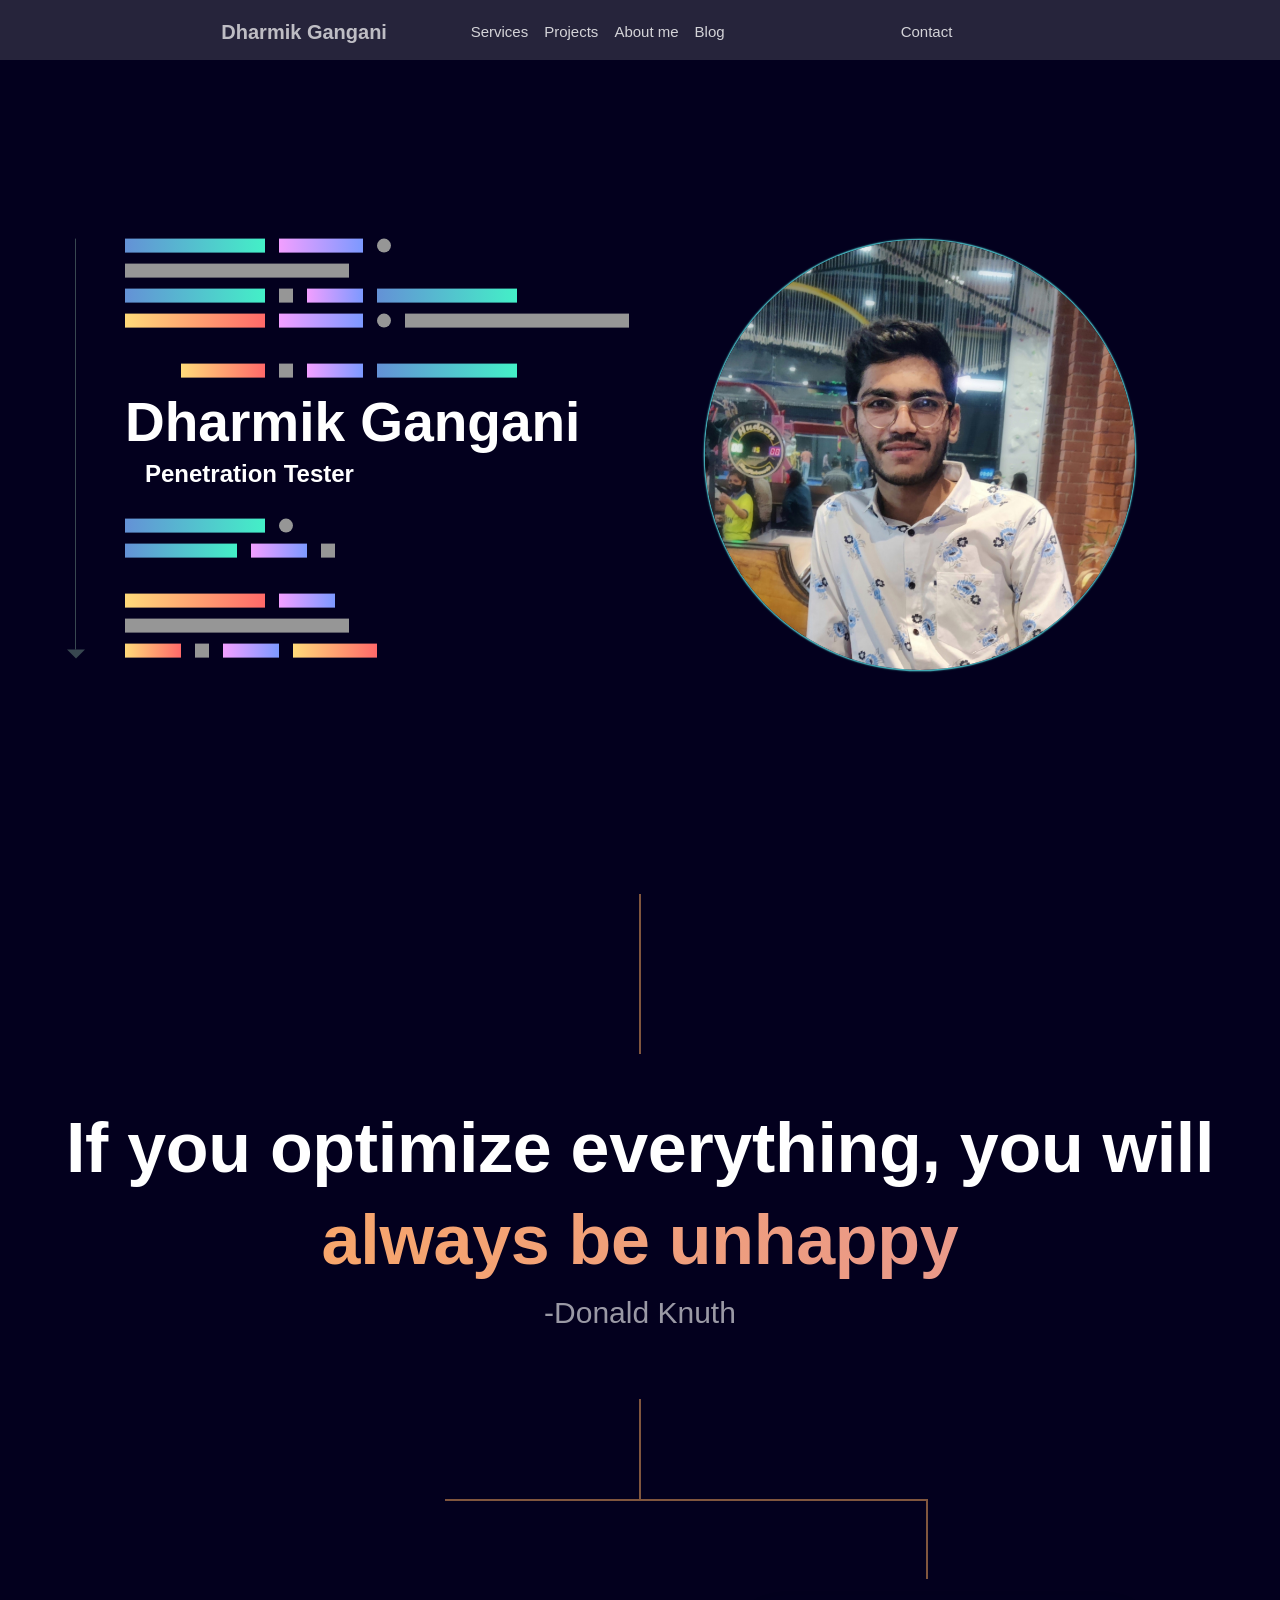
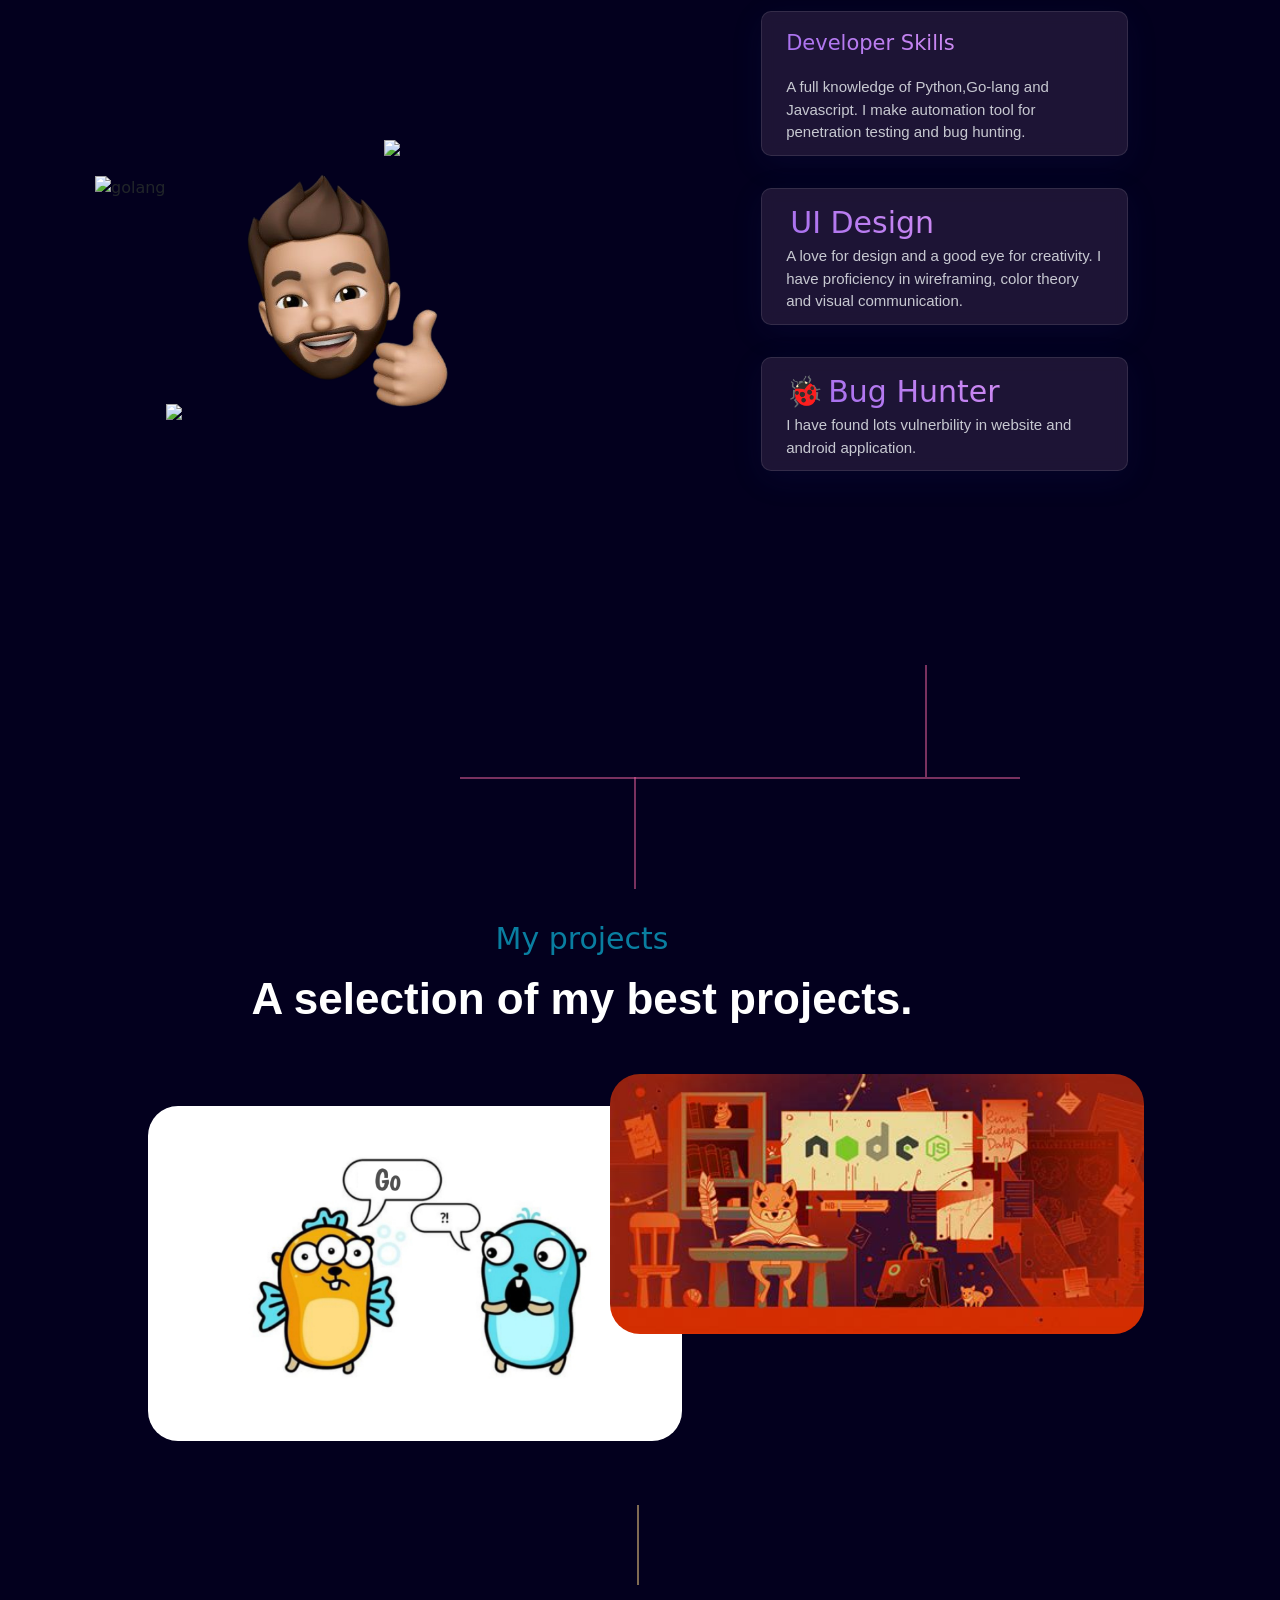
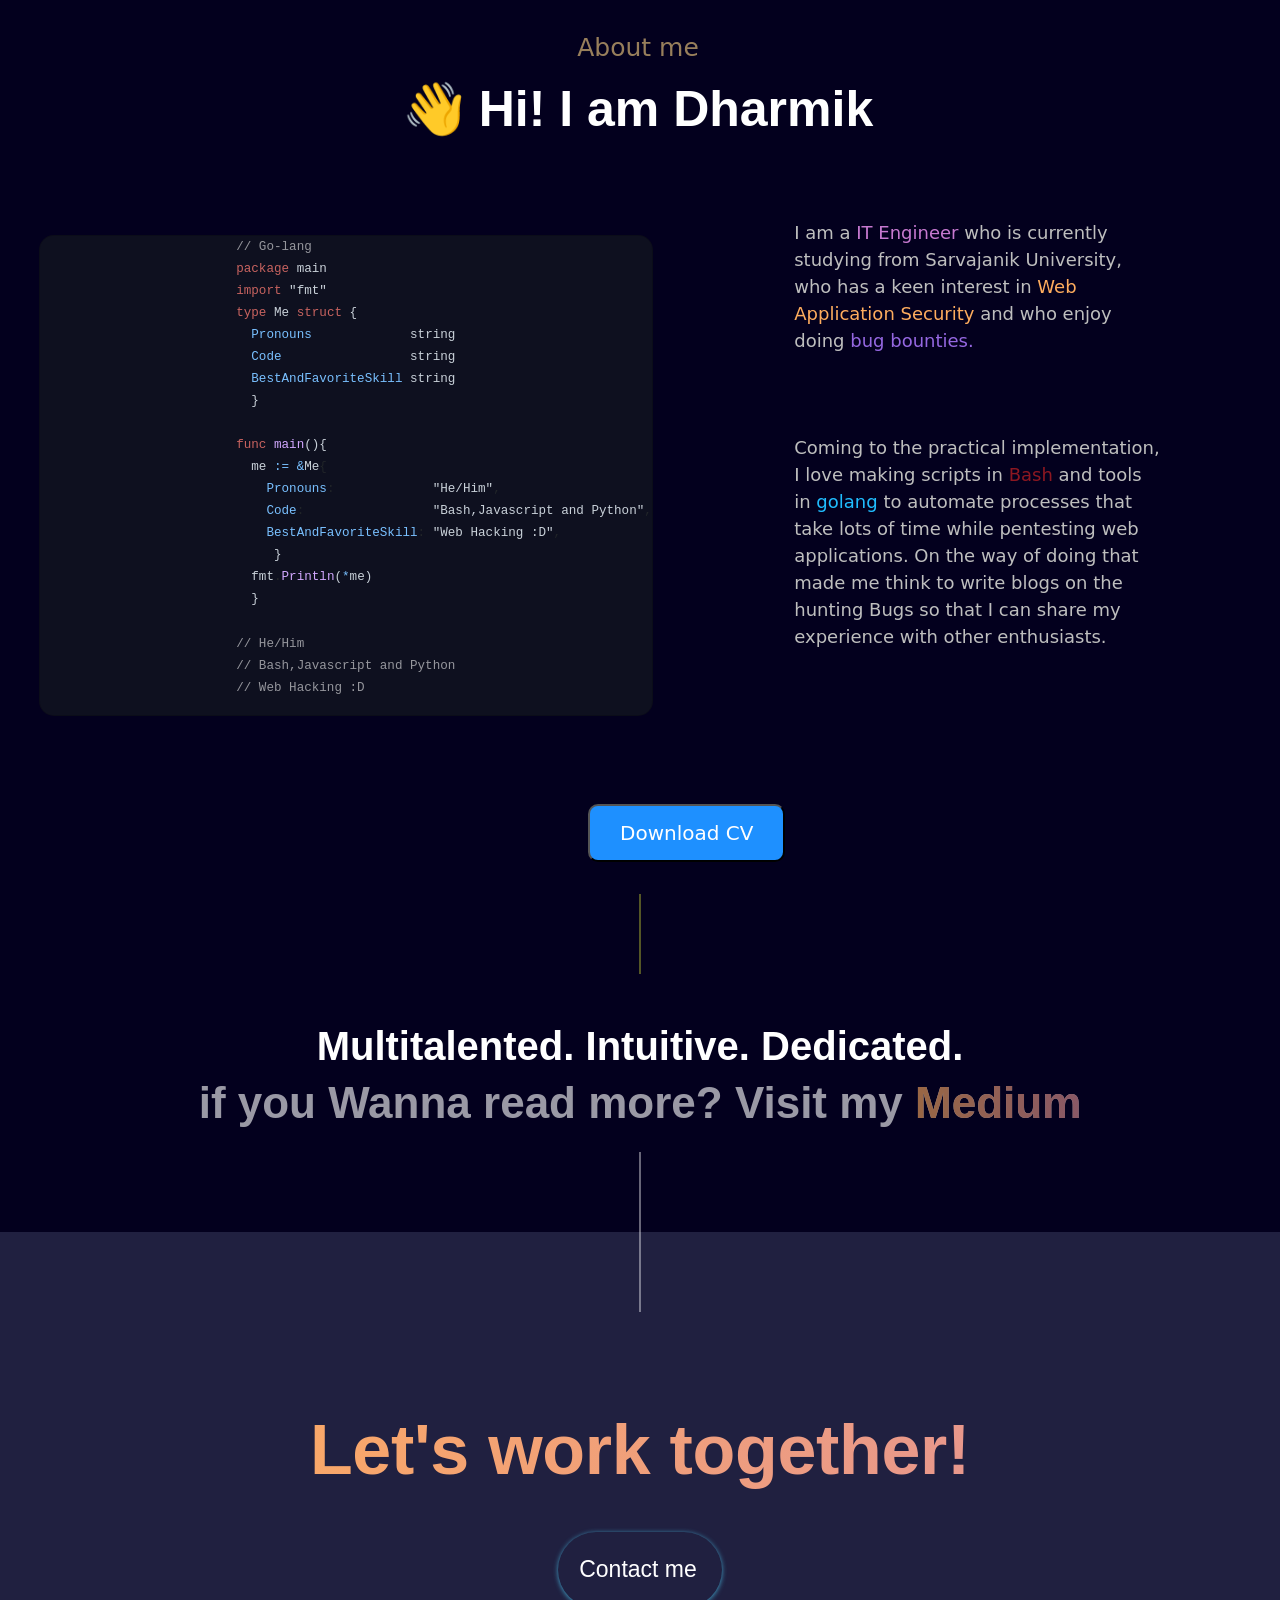
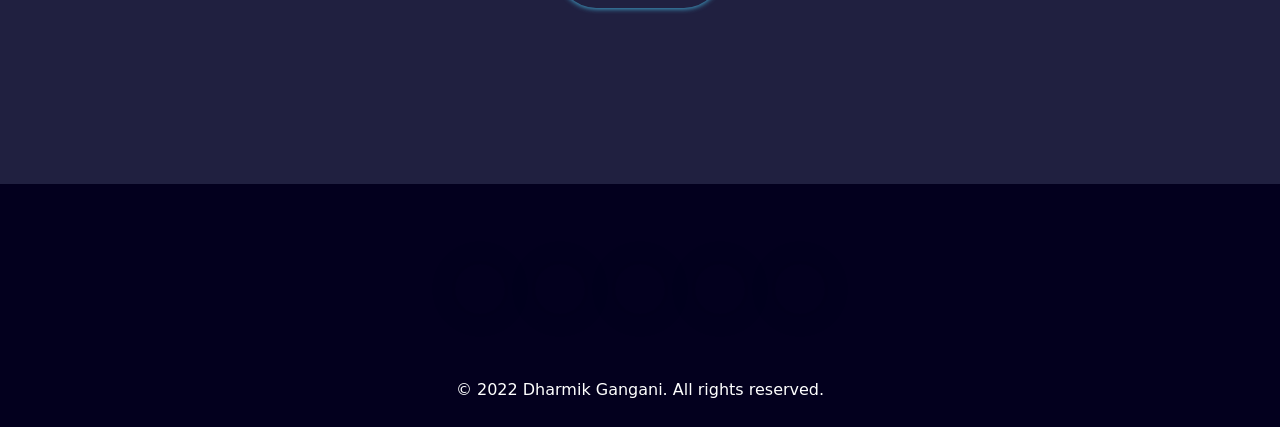
==== index.html @ 477fd185 "Update index.html" ====
<!doctype html>
<html lang="en">
  <head>
    <meta charset="utf-8">
    <meta name="viewport" content="width=device-width, initial-scale=1">
  <link rel="icon" type="image/x-icon" href="/images/favicon.ico">
    <link
      href="https://cdn.jsdelivr.net/npm/bootstrap@5.1.3/dist/css/bootstrap.min.css"
      rel="stylesheet"
      integrity="sha384-1BmE4kWBq78iYhFldvKuhfTAU6auU8tT94WrHftjDbrCEXSU1oBoqyl2QvZ6jIW3"
      crossorigin="anonymous">
    <link rel="stylesheet" href="css/style.css" class="rel">
    <title>Portfolio</title>
  </head>
  <div >
    <header>
      <!--Navigation bar-->
      <nav class="navbar navbar-expand-lg navbar-dark fixed-top navbar-color">
        <div class="container-fluid nav-font pt-1">
          <div
            class="col-2 d-none d-sm-none d-md-none d-lg-none d-xl-block"></div>
          <div
            class="col-1 d-none d-sm-nonce d-md-none d-lg-block d-xl-none"></div>
          <a class="navbar-brand col-2 nav-name justify-content-start"
            href="#main">
            Dharmik Gangani</a>
          <button
            class="navbar-toggler"
            type="button"
            data-bs-toggle="collapse"
            data-bs-target="#navbarNav"
            aria-controls="navbarNav"
            aria-expanded="false"
            aria-label="Toggle navigation">
            <span
              class="navbar-toggler-icon position-relative
              justify-content-sm-end"></span>
          </button>
          <div class="collapse navbar-collapse" id="navbarNav">
            <ul class="navbar-nav justify-content-center">
              <li class="nav-item services">
                <a class="nav-link active" aria-current="page" href="#services">Services</a>
              </li>
              <li class="nav-item">
                <a class="nav-link active" href="#project">Projects</a>
              </li>
              <li class="nav-item">
                <a class="nav-link active" href="#about">About me</a>
              </li>
              <li class="nav-item">
                <a class="nav-link active" href="#blog">Blog</a>
              </li>
              <li class="nav-item work-link d-none d-lg-block">
                <a class="nav-link work-link-color" href="contact.html">Contact
                  <i class="fas fa-chevron-right ps-1"></i></a>
              </li>
            </ul>
          </div>
        </div>
      </nav>
    </header>
    <!--Background container-->
    <div class="container-fluid background" id="main">
      <!--Main image-->
      <div class="container">
        <div class="row icon-margin">
          <div class="col" align="center">
            <img
              class="img-fluid icon mt-5"
              src="images/logo.jpg" alt="" />
          </div>
        </div>
      </div>
      <!-- main background -->
      <div class="Container">
        <div class="Content">
          <div class="Section Home" data-component="Home">
            <div class="Home-content">
              <div class="gg gg-1">
                <div class="gg-symbol gg-symbol--rect gg-symbol--5
                  gg-symbol--gradient" style="background: rgba(0, 0, 0, 0) linear-gradient(90deg, rgb(100, 145, 214) 0%, rgb(67, 240, 199) 100%) repeat scroll 0% 0%; opacity: 1; transform: translate(0px);"></div>
                <div class="gg-symbol gg-symbol--rect gg-symbol--3" style=" background: rgba(0, 0, 0, 0) linear-gradient(90deg, rgb(242, 159, 255) 0%, rgb(124, 153, 255) 100%) repeat scroll 0% 0%;"
                  style="opacity: 1; transform: translate(0px);"></div>
                <div class="gg-symbol gg-symbol--disc" style="opacity: 1;
                  transform: translate(0px);"></div>
              </div>
              <div class="gg">
                <div class="gg-symbol gg-symbol--rect gg-symbol--8
                  gg-symbol--gradient"></div>
              </div>
              <div class="gg">
                <div class="gg-symbol gg-symbol--rect gg-symbol--5 gg-symbol--gradient" style="background: rgba(0, 0, 0, 0) linear-gradient(90deg, rgb(100, 145, 214) 0%, rgb(67, 240, 199) 100%) repeat scroll 0% 0%; opacity: 1; transform: translate(0px);"></div>
                <div class="gg-symbol gg-symbol--square"></div>
                <div class="gg-symbol gg-symbol--rect gg-symbol--2" style="background: rgba(0, 0, 0, 0) linear-gradient(90deg, rgb(242, 159, 255) 0%, rgb(124, 153, 255) 100%) repeat scroll 0% 0%;"></div>
                <div class="gg-symbol gg-symbol--rect gg-symbol--5
                  gg-symbol--gradient" style="background: rgba(0, 0, 0, 0) linear-gradient(90deg, rgb(100, 145, 214) 0%, rgb(67, 240, 199) 100%) repeat scroll 0% 0%; opacity: 1; transform: translate(0px);"></div>
              </div>
              <div class="gg">
                <div class="gg-symbol gg-symbol--rect gg-symbol--5
                  gg-symbol--gradient" style="background: rgba(0, 0, 0, 0) linear-gradient(90deg, rgb(255, 218, 122) 0%, rgb(255, 105, 105) 100%) repeat scroll 0% 0%;"></div>
                <div class="gg-symbol gg-symbol--rect gg-symbol--3" style=" background: rgba(0, 0, 0, 0) linear-gradient(90deg, rgb(242, 159, 255) 0%, rgb(124, 153, 255) 100%) repeat scroll 0% 0%;"></div>
                <div class="gg-symbol gg-symbol--disc"></div>
                <div class="gg-symbol gg-symbol--rect gg-symbol--8
                  gg-symbol--gradient"></div>
              </div>
              <div class="gg"></div>
              <div class="gg gg--indent">
                <div class="gg-symbol gg-symbol--rect gg-symbol--3
                  gg-symbol--gradient" style=" background:rgba(0, 0, 0, 0) linear-gradient(90deg, rgb(255, 218, 122) 0%, rgb(255, 105, 105) 100%) repeat scroll 0% 0%;"></div>
                <div class="gg-symbol gg-symbol--square"></div>
                <div class="gg-symbol gg-symbol--rect gg-symbol--2" style="background: rgba(0, 0, 0, 0) linear-gradient(90deg, rgb(242, 159, 255) 0%, rgb(124, 153, 255) 100%) repeat scroll 0% 0%;"></div>
                <div class="gg-symbol gg-symbol--rect gg-symbol--5
                  gg-symbol--gradient" style="background: rgba(0, 0, 0, 0) linear-gradient(90deg, rgb(100, 145, 214) 0%, rgb(67, 240, 199) 100%) repeat scroll 0% 0%; opacity: 1; transform: translate(0px);"></div>
              </div>
              <div class="Title" data-component="Title">
                <h1>Dharmik Gangani</h1>
                <h2>Penetration Tester</h2>
              </div>
              <div class="gg">
                <div class="gg-symbol gg-symbol--rect gg-symbol--5
                  gg-symbol--gradient" style="background: rgba(0, 0, 0, 0) linear-gradient(90deg, rgb(100, 145, 214) 0%, rgb(67, 240, 199) 100%) repeat scroll 0% 0%; opacity: 1; transform: translate(0px);"></div>
                <div class="gg-symbol gg-symbol--disc"></div>
              </div>
              <div class="gg">
                <div class="gg-symbol gg-symbol--rect gg-symbol--4
                  gg-symbol--gradient" style="background: rgba(0, 0, 0, 0) linear-gradient(90deg, rgb(100, 145, 214) 0%, rgb(67, 240, 199) 100%) repeat scroll 0% 0%;"></div>
                <div class="gg-symbol gg-symbol--rect gg-symbol--2
                  gg-symbol--gradient" style="background: rgba(0, 0, 0, 0) linear-gradient(90deg, rgb(242, 159, 255) 0%, rgb(124, 153, 255) 100%) repeat scroll 0% 0%;"></div>
                <div class="gg-symbol gg-symbol--rect gg-symbol--9
                  gg-symbol--gradient"></div>
              </div>
              <div class="gg"></div>
              <div class="gg">
                <div class="gg-symbol gg-symbol--rect gg-symbol--5
                  gg-symbol--gradient" style="background:rgba(0, 0, 0, 0) linear-gradient(90deg, rgb(255, 218, 122) 0%, rgb(255, 105, 105) 100%) repeat scroll 0% 0%;"></div>
                <div class="gg-symbol gg-symbol--rect gg-symbol--2
                  gg-symbol--gradient" style="background: rgba(0, 0, 0, 0) linear-gradient(90deg, rgb(242, 159, 255) 0%, rgb(124, 153, 255) 100%) repeat scroll 0% 0%;"></div>
              </div>
              <div class="gg">
                <div class="gg-symbol gg-symbol--rect gg-symbol--8
                  gg-symbol--gradient"></div>
              </div>
              <div class="gg gg-last">
                <div class="gg-symbol gg-symbol--rect gg-symbol--2
                  gg-symbol--gradient" style="background:rgba(0, 0, 0, 0) linear-gradient(90deg, rgb(255, 218, 122) 0%, rgb(255, 105, 105) 100%) repeat scroll 0% 0%;"></div>
                <div class="gg-symbol gg-symbol--square"></div>
                <div class="gg-symbol gg-symbol--rect gg-symbol--2" style="background: rgba(0, 0, 0, 0) linear-gradient(90deg, rgb(242, 159, 255) 0%, rgb(124, 153, 255) 100%) repeat scroll 0% 0%;"></div>
                <div class="gg-symbol gg-symbol--rect gg-symbol--3
                  gg-symbol--gradient" style=" background:rgba(0, 0, 0, 0) linear-gradient(90deg, rgb(255, 218, 122) 0%, rgb(255, 105, 105) 100%) repeat scroll 0% 0%;"></div>
              </div>
              <div class="Arrow" data-component="Arrow" data-ref="arrow"></div>
            </div>
          </div>
        </div>
      </div>
      
      <div class="container d-flex justify-content-center">
        <div class="line-purple2"></div>
      </div>
      <!--Quote-->
      <div class="container-fluid quote2 hide-me" id="quote2">
        <div class="container d-flex justify-content-center">
          <div class="line-yellow"></div>
        </div>
        <div class="row">
          <div class="col-12">
            <h3 align="center" class="size-quote first-part-quote">
              If you optimize everything, you will
            </h3>
          </div>
          <div class="col-12">
            <h3 align="center" class="size-quote second-part-quote">
              always be unhappy
            </h3>
            <p align="center" class="Donald-Knuth">-Donald Knuth</p>
          </div>
        </div>
        <!--Line vertically-->
        <div class="container d-flex justify-content-center">
          <div class="line-purple"></div>
        </div>
      </div>
      <div class="container-fluid services-space">
        <!--Line guidance-->
        <div class="container d-flex justify-content-center">
          <div class="col-1"></div>
          <div class="line-horizontal line" id="services"></div>
          <div class="line-vertical adjust"></div>
        </div>
         <!--Skills grid-->
        <div class="container-fluid">
          <div class="row">
            <!--Developer skills-->
            <div class="col-6 ms-5"></div>
            <div class="col-sm-5 skill first-space" align="left">
              <div class="container card-skills w-75">
                <i class="fas fa-code code code"></i>
                <span class="developer-tittle">Developer Skills</span>
                <div
                  class="col description-skill developer-skills"
                  align="left">
                  A full knowledge of Python,Go-lang and Javascript. I make
                  automation tool for penetration testing and bug hunting.
                </div>
              </div>
            </div>
            <!--UI Design-->
            <div class="col-6 ms-5"></div>
            <div class="col-sm-5 skill second-space" align="left">
              <div class="container card-skills w-75">
                <i class="fas fa-object-ungroup pe-1 design"></i>
                <span class="ui-tittle">UI Design</span>
                <div class="col description-skill ui-design" align="left">
                  A love for design and a good eye for creativity. I have
                  proficiency in wireframing, color theory and visual
                  communication.
                </div>
              </div>
            </div>
            <!--2D artist-->
            <div class="col-6 ms-5"></div>
            <div class="col-sm-5 skill third-space" align="left">
              <div class="container card-skills w-75">
                <span class="bug">🐞</span>   <span class="artist-tittle">Bug Hunter</span>
                <div
                  class="col description-skill artist-description"
                  align="left">
                  I have found lots vulnerbility in website and android application.
                </div>
              </div>
            </div>
          </div>
        </div>
      </div>
      <!--Icon-->
      <div class="col-5"></div>
      <div class="col-2 ms-2"></div>
      <div class="col-6">
        <img
          class="img-fluid memoji icons"
          src="images/memoji.png"
          alt="Memoji of Dharmik"
          />
      </div>
      <!--Icons around-->
      <div class="container icons icons-first d-none d-sm-block">
        <div class="row">
          <div class="col-1 me-4"></div>
          <div class="col-3">
            <img
              src="https://go.dev/blog/go-brand/Go-Logo/SVG/Go-Logo_Blue.svg"
              alt="golang" class="golang">
          </div>
          <div class="col-1 ms-1">
            <img src="https://img.icons8.com/color/85/000000/python--v1.png"
              class="python" />
          </div>
        </div>
      </div>
      <div class="container icons icons-first d-none d-sm-block">
        <div class="row">
          <div class="col-2"></div>
          <div class="col-2">
            <img
              src="https://cdn.iconscout.com/icon/free/png-64/javascript-1-225993.png"
              class="js">
          </div>
          <div class="col">
            <i class="fab fa-github github"></i>
          </div>
        </div>
      </div>
      <!--Line vertically-->
      <div class="container">
        <div class="row">
          <div class="col-9"></div>
          <div class="col-1 ms-1">
            <div
              class="line-pink-vertical
              space-line-projects
              d-none d-sm-none d-md-none d-lg-block"></div>
          </div>
          <div class="col-6"></div>
          <!--Horizontal line-->
          <div class="col-2 d-none d-sm-none d-md-none d-lg-block">
            <div class="line-horizontal-project pink"></div>
          </div>
          <!--Vertical Line-->
          <div class="col-10 ms-2 d-block d-sm-block d-xl-block">
            <div class="line-pink-vertical projects-margin" id="project"></div>
          </div>
        </div>
      </div>
      <!--Space-->
      <div class="container moving-project-one">
        <div class="row"></div>
        <!--My Projects container-->
        <div class="container-fluid moving-up-projects moving-project-one" id="projects">
          <div class="row">
            <div class="col-12 d-flex justify-content-center">
              <h3 class="project-tittle">My projects</h3>
            </div>
            <div class="col-1"></div>
            <div class="col-sm-10 d-flex justify-content-center">
              <h4 class="best-work">A selection of my best projects.</h4>
            </div>
            <!--1st project-->
            <div class="col-6 d-none d-lg-block d-xl-block">
              <a
                href="https://github.com/Dharma-09/Go_Chat"
                target="_blank">
                <img
                  class="project-one img-fluid"
                  src="images/project1.jpg"
                  alt="Image of GoChat"
                  /></a>
            </div>
            <!--1st project mobile-->
            <div
              class="col-12
              d-flex
              justify-content-center
              d-md-block d-lg-none d-xl-none" align="center">
              <a
                href="https://github.com/Dharma-09/Go_Chat"
                target="_blank">
                <img
                  class="project-one-mobile img-fluid"
                  src="images/project1.jpg"
                  alt="Image of GoChat"
                  />
              </a>
            </div>
            <!--2nd Project-->
            <div class="col-6 d-none d-lg-block d-xl-block">
              <a
                href="https://github.com/Dharma-09/JangoToDo"
                target="_blank">
                <img
                  class="project-two img-fluid"
                  src="images/project2.jpg"
                  alt="Image of JangoToDo"
                  />
              </a>
            </div>
            <!--2nd project mobile-->
            <div
              class="col-12
              d-flex
              justify-content-center
              d-md-block d-lg-none d-xl-none" align="center">
              <a
                href="https://github.com/Dharma-09/JangoToDo"
                target="_blank">
                <img
                  class="project-two-mobile img-fluid"
                  src="images/project2.jpg"
                  alt="Image of JangoToDo"
                  />
              </a>
            </div>
          </div>
        </div>
        <!--Vertical Line-->
        
        <!--About me -->
        <div class="container"></i>
          <div class="row">
            <div class="col-12 d-flex justify-content-center">
              <div
                class="line-yellow-vertical space-line-after-projects"
                id="about"></div>
            </div>
          </div>
        </div>
        <div class="container">
          <div class="row">
            <div class="col-12 d-flex justify-content-center">
              <h3 class="about-me-tittle">About me</h3>
            </div>
            <div class="col-12 d-flex justify-content-center">
              <h3  class="tittle-services mt-3" id="wlc">👋 Hi! I am Dharmik</h3>
            </div>
          </div>
        </div>
      </div>
    
            <!--Developer skills-->
    
            <div class="row">
              <div class="col-md-10 col-12 mx-auto">
                <div class="row">
                 <div class="col-md-4 col-12 hero-text  ">
                  <div class="code card ">
                      <div class="highlight highlight-source-go position-relative
                        overflow-auto">
                        <pre class="code">
                          <span class="pl-h ">// Go-lang</span>
                          <span class="pl-k">package</span> <span class="pl-smi">main</span>
                          <span class="pl-k">import</span> <span class="pl-s">"fmt"</span>
                          <span class="pl-k">type</span> <span class="pl-smi">Me</span> <span class="pl-k">struct</span> <span class="pl-smi">{</span>
                            <span class="pl-c1">Pronouns</span>             <span class="pl-smi">string</span>
                            <span class="pl-c1">Code</span>                 <span class="pl-smi">string</span>
                            <span class="pl-c1">BestAndFavoriteSkill</span> <span class="pl-smi">string</span>
                            <span class="pl-smi">}</span>
                          
                          <span class="pl-k">func</span> <span class="pl-en">main</span><span class="pl-smi">()</span><span class="pl-smi">{</span>
                            <span class="pl-s1">me</span> <span class="pl-c1">:=</span> <span class="pl-c1">&amp;</span><span class="pl-smi">Me</span>{
                              <span class="pl-c1">Pronouns</span>:             <span class="pl-s">"He/Him"</span>,
                              <span class="pl-c1">Code</span>:                 <span class="pl-s">"Bash,Javascript and Python"</span>,
                              <span class="pl-c1">BestAndFavoriteSkill</span>: <span class="pl-s">"Web Hacking :D"</span>,
                              <span class="pl-smi"> }</span>
                            <span class="pl-smi">fmt</span>.<span class="pl-en">Println</span><span class="pl-smi">(</span><span class="pl-c1">*</span><span class="pl-s1">me</span><span class="pl-smi">)</span>
                            <span class="pl-smi">}</span>
                          
                          <span class="pl-h">// He/Him</span>
                          <span class="pl-h">// Bash,Javascript and Python</span>
                          <span class="pl-h">// Web Hacking :D</span> </pre>
                      </div>
                    </div>
                  </div>
                    <div class="col-md-8 col-12 hero-text">
             <span class="boox"><p class="intro-skills"> I am a <span style="color: #c779d0;">IT Engineer</span> who is currently studying from Sarvajanik University, who has a keen interest in <span style="color: #feac5e;">Web Application Security</span>  and who enjoy doing<span style="color: #9c6cebf3;"> bug bounties.</span> 
          </p>
          <p class="intro-skills"> 
                      Coming to the practical implementation, I love making scripts in <span style="color: rgba(212, 35, 35, 0.658)">Bash</span> and tools in <span style="color: #20bdff;">golang</span> to automate processes that take lots of time while pentesting web applications. On the way of doing that made me think to write blogs on the hunting Bugs so that I can share my experience with other enthusiasts.
          </p>
                  </span></div>
                </div>
              </div>
            </div>
      <br>  <form action="#">
        <button
          type="submit"
          value="Go to Contact page"
          class="btn-1" href="https://drive.google.com/file/d/10e5GM9eihkKW1NKmCP6iFF1xmn5vhPjl/view?usp=sharing">
          Download CV <i class="fa fa-download"></i>
        </button>
      </form>
      <div class="container moving-quote-mobile" id="blog">
        <div class="container d-flex justify-content-center">
          <div class="line-footer1"></div>
        </div>
        <div class="row" align="center">
          <div class="col-12 d-flex justify-content-center" align="center">
            <h3 class="about-me-quote">Multitalented. Intuitive. Dedicated.</h3>
          </div>
          <div
            class="col-12 moving-click d-flex justify-content-center"
            align="center"
          >
            <p class="color-gradient-yellow">
              if you Wanna read more? Visit my
              <a
                href="https://medium.com/@dharmikgangani786"
                class="link-medium"
                >Medium</a
              >
            </p>
          </div>
        </div>
      </div><div class="container d-flex justify-content-center">
        <div class="line-footer"></div>
      </div>
    </div></div>
      <!-- footer contact-link -->
      <div class="container-fluid background-conbtn">
        <div class="row">
          <!--Line-->
          <div class="container d-flex justify-content-center">
            <div class="line-footer" id="contact"></div>
          </div>
          <div class="col-12 padding-footer">
            <h3
              align="center"
              class="size-quote second-part-quote mobile-size-footer">
              Let's work together!
            </h3>
            <div class="col-12" align="center">
              <form action="contact.html">
                <button
                  type="submit"
                  value="Go to Contact page"
                  class="btn btn-outline-primary">
                  Contact me <i class="fas fa-chevron-right ps-1"></i>
                </button>
              </form>
            </div>
          </div>
        </div>
      </div>

    <!-- footer -->
    <footer>
      <div class="icon">
        <div class="social-links">
          <a href="#"> <i class="fab fa-facebook-f"></i></a>
          <a href="https://github.com/Dharma-09"> <i class="fab fa-github"></i>
          </a>
          <a href="https://in.linkedin.com/in/dharmik-gangani-ab2217193"><i class="fab fa-linkedin-in"></i></a>
          <a href="https://www.instagram.com/im_dharma09/"><i class="fab fa-instagram"></i></a>
          <a href="https://twitter.com/im_dharma09"> <i class="fab fa-twitter"></i>
          </a>

        </div>
      </div>
      <hr class="underline">
      <div class="legal">
        <p class="copyright">&copy; 2022 Dharmik
          Gangani. All rights reserved.</p>
      </div>
    </footer>
    <script
      src="https://kit.fontawesome.com/7e6bf6e7d0.js"
      crossorigin="anonymous"></script>
    <script
      src="https://cdn.jsdelivr.net/npm/bootstrap@5.1.2/dist/js/bootstrap.bundle.min.js"
      integrity="sha384-kQtW33rZJAHjgefvhyyzcGF3C5TFyBQBA13V1RKPf4uH+bwyzQxZ6CmMZHmNBEfJ"
      crossorigin="anonymous">
</script>
<scripe src="javascript/jsc.js"></scripe>
    <script
      src="https://ajax.googleapis.com/ajax/libs/jquery/2.1.3/jquery.min.js"></script>
  </body>
</html>
---- css/style.css ----
:root {
    --font: "Inter", sans-serif;
    --size-quote: 95px;
    --dark-background: #03001e;
    --yellow: #feac5e;
    --purple: #c779d0;
    --blue: #4bc0c8;
    --white: #ffffff;
    --violet: #9c6cebf3;
    --light-yellow: #fbd485;
    --pink: #ef629f;
    --light-blue: #20bdff;
    --opacity: 60%;
    --card-background: #26243b;
}

/* main css */
.nav-name {
    font-weight: 600;
    opacity: 70%;
    margin-right: 2rem;
}

a.navbar-brand {
    color: var(--white) !important;
}

a.nav-link {
    color: var(--white) !important;
    opacity: 80%;
    align-items: center;
}

nav.navbar {
    z-index: 1000;
    position: fixed;
    background: #26243b;
    width: auto;
}

div.nav-font {
    font-family: var(--font);
    font-weight: 500;
    font-size: 15px;
    color: var(--white) !important;
}

li.work-link {
    margin-left: 10rem;
}

a.work-link-color {
    color: var(--white) !important;
}

/* main background */

.background {
    background-color: var(--dark-background);
    height: fit-content;
    width: auto;
}

.Container {
    height: auto;
}

.Content {
    position: absolute;
    top: 0;
    left: 0;
    width: 100%
}

.gg {
    display: flex;
    height: 14px;
    margin-bottom: 11px
}

.gg-last {
    margin-bottom: 0
}

.gg--indent {
    margin-left: 56px
}

.gg-symbol {
    height: 14px;
    width: 14px;
    background: #969696;
    margin-right: 14px
}

.gg-symbol--disc {
    border-radius: 14px
}

.gg-symbol--rect {
    transform-origin: 0 0;
    opacity: 1;
    transform: translate(0px);
}

.gg-symbol--1 {
    width: 28px;
}

.gg-symbol--2 {
    width: 56px;
    background: rgba(0, 0, 0, 0) linear-gradient(90deg, rgb(255, 218, 122) 0%, rgb(255, 105, 105) 100%) repeat scroll 0% 0%;

}

.gg-symbol--3 {
    width: 84px;
    background: rgba(0, 0, 0, 0) linear-gradient(90deg, rgb(242, 159, 255) 0%, rgb(124, 153, 255) 100%) repeat scroll 0% 0%;
}

.gg-symbol--4 {
    width: 112px;
    background: rgba(0, 0, 0, 0) linear-gradient(90deg, rgb(100, 145, 214) 0%, rgb(67, 240, 199) 100%) repeat scroll 0% 0%;
}

.gg-symbol--5 {
    width: 140px;
    background: rgba(0, 0, 0, 0) linear-gradient(90deg, rgb(242, 159, 255) 0%, rgb(124, 153, 255) 100%) repeat scroll 0% 0%;
}

.gg-symbol--6 {
    width: 168px;
}

.gg-symbol--7 {
    width: 196px;
}

.gg-symbol--8 {
    width: 224px;
}




.Arrow {
    position: absolute;
    left: -50px;
    width: 1px;
    background: #384750;
    top: 0;
    height: calc(100% - 8px);
    transform-origin: 0 0
}

.Arrow:after {
    content: "";
    display: block;
    position: absolute;
    width: 0;
    height: 0;
    border-left: 9px solid transparent;
    border-right: 9px solid transparent;
    border-top: 9px solid #384750;
    bottom: -9px;
    left: -8px;
}

.Arrow--reversed:after {
    content: 0;
    display: none;
}

@media screen and (max-width:1024px) {
    .Arrow {
        left: -25px;
    }
}

@media screen and (max-width:767px) {
    .Arrow {
        display: none;
    }
}

.Socials,
.Title {
    position: relative;
}

.Title h1,
.Title h2 {
    font-weight: 600;
    font-family: Montserrat, sans-serif;
}

.Title h1 {
    font-size: 55px;
    color: var(--white);
    margin-bottom: 5px;

}

.Title h2 {
    font-size: 24px;
    font-weight: 600;
    color: var(--white);
    margin-bottom: 30px;
    position: relative;
    margin-left: 20px;
}

@media screen and (max-width:1024px) {
    .Title h1 {
        font-size: 48px;
    }

    .Title h2 {
        font-size: 18px;
        left: 6.75px;
    }
}

@media screen and (max-width:767px) {
    .Title h1 {
        font-size: 32px;
    }

    .Title h2 {
        font-size: 16px;
        left: 4.5px;
    }
}

.Home-content {
    position: absolute;
    margin-top: 28rem;
    left: 125px;
    transform: translateY(-50%)
}

div.line-purple2 {
    height: 10rem;
    margin-top: 12rem;
    margin-bottom: -8rem;
    border-left: 2px solid var(--yellow);
    opacity: 50%;
    padding: 0;
    display: flex;
}

/* contact */



img.icon {
    margin-left: 35rem;
    z-index: 2;
    width: 430px;
    overflow: hidden;
    margin-top: 15rem !important;
    border-radius: 100%;
    -moz-border-radius: 30%;
    -webkit-border-radius: 50%;
    border-width: 2px;
    border-radius: 100%;
    -moz-border-radius: 50%;
    -webkit-border-radius: 50%;
    border-width: 10px;
    box-shadow:
        0 0 1pt 1pt #4bc0c8;
}


/* skills */
.background-skills {
    background-color: var(--dark-background);
    height: fit-content;
    width: auto;
    margin-bottom: 20rem;
}

/* quote2 */
div.quote2 {
    padding: 0 1rem !important;
}

div.line-purple {
    height: 5rem;
    border-left: 2px solid var(--yellow);
    opacity: 50%;
    padding: 0;
    display: flex;
}

div.line-vertical {
    height: 5rem;
    border-left: 2px solid var(--yellow);
    opacity: 50%;
    padding: 0;
    display: flex;
}

div.line-horizontal {
    width: 30.1rem !important;
    border-top: 2px solid var(--yellow);
    opacity: 50%;
    padding: 0;
    display: flex;
}

div.line-yellow,
.line-purple {
    height: 100px !important;
}

h3.first-part-quote {
    padding-top: 5rem !important;
}

h3.size-quote {
    font-size: 20px !important;
    font-family: var(--font);
    font-weight: 600;
    color: #ffffff;
    letter-spacing: -0.30px;
}

p.Donald-Knuth {
    font-size: 30px;
    font-family: var(--font);
    font-weight: 500;
    opacity: 60%;
    color: #ffffff;
    padding-bottom: 3rem;
}

img.memoji {
    width: 350px !important;
    margin-top: -23rem !important;
    margin-left: 10rem !important;
    flex-wrap: wrap;
}

.icons {
    margin-left: 7rem;
}

.icons-first {
    animation: float 3s ease-in-out infinite
}

@keyframes float {
    0% {
        transform: translatey(0px);
    }

    50% {
        transform: translatey(-20px);
    }

    100% {
        transform: translatey(0px);
    }
}

img.golang {
    margin-top: -40rem;
    width: 110px;
    margin-left: -10rem;
}

img.js {
    color: var(--yellow);
    font-size: 45px;
    margin-left: -10rem;
    margin-top: -15rem;
}

img.python {
    size: 30px;
    margin-top: -45rem;
    margin-left: -10rem;
}

i.github {
    color: var(--white);
    font-size: 65px;
    margin: -50rem -8rem;
}

/* skills grid */


span.developer-tittle {
    font-size: 21px !important;
}

.developer-tittle, .ui-tittle, .artist-tittle {
    background-color: #f3ec78;
    background: linear-gradient(45deg,
            #a770ef,
            #cf8bf3);
    /* Chrome 10-25, Safari 5.1-6 */
    font-size: 30px;
    background-clip: text;
    -webkit-background-clip: text;
    -moz-background-clip: text;
    -webkit-text-fill-color: transparent;
    height: fit-content;
}

div.description-skill {
    font-family: var(--font);
    font-weight: 500;
    color: #f2f6f9;
    opacity: 80%;
    font-size: 15px;
}

div.developer-skills {
    margin-top: 1rem;
}

div.card-skills {
    background: rgba(72, 53, 90, 0.39);
    box-shadow: 0 8px 32px 0 rgba(31, 38, 135, 0.123);
    backdrop-filter: blur(7px);
    -webkit-backdrop-filter: blur(7px);
    border-radius: 10px;
    border: 1px solid rgba(255, 255, 255, 0.1);
    padding: 0.7rem 1.5rem;
}

i.code {
    color: #cf8bf3;
    font-size: 25px;
}

i.design {
    font-size: 25px;
    color: #20bdff;
}

span.bug {
    font-size: 30px;
}


div.first-space {
    margin-top: 2rem !important;
}

div.second-space {
    margin-top: 2rem !important;
}

div.third-space {
    margin-top: 2rem !important;
}

/* skills-after-line */
div.line-pink-vertical {
    height: 7rem;
    border-left: 2px solid var(--pink);
    opacity: 50%;
}

div.line-horizontal-project {
    width: 35rem !important;
    border-top: 2px solid;
    opacity: 50%;
    padding: 0;
    display: flex;
    margin: 0 0 0 -12rem;
}

div.pink {
    color: var(--pink);
}

div.space-line-projects {
    margin: 3rem 0 0 -1rem !important;
}
div.space-line-after-projects {
    margin: 3rem 0 0 7rem !important;
}

div.projects-margin {
    margin: -0.1rem 0 0 34rem !important;
}

h3.project-tittle {
    font-size: 30px;
    color: #0ed2f7;
    opacity: var(--opacity);
}

h4.best-work {
    color: var(--white);
    font-size: 44px;
    font-family: var(--font);
    font-weight: 600;
    text-align: center;
    margin: 0.5rem 0 3rem 0;
}

/* project */
img.project-one {
    width: 610px;
    border-radius: 30px;
    margin: 2rem 1rem 1rem 7rem;
    transition: 0.4s ease all;
}

img.project-one:hover {
    transform: perspective(800px) rotateY(-8deg) translateY(-20px) rotateX(10deg) scale(1);
    filter: blur(0);
    opacity: 1;
}

img.project-two {
    width: 600px;
    border-radius: 30px;
    margin-left: 1rem;
    transition: 0.4s ease all;
}

img.project-two:hover {
    transform: perspective(800px) rotateY(-8deg) translateY(-20px) rotateX(10deg) scale(1);
    filter: blur(0);
    opacity: 1;
}

div.moving-up-projects {
    margin-top: -4rem !important;
}

div.moving-project-one {
    margin: 6rem 0 0 0;
}


div.line-yellow-vertical {
    height: 5rem;
    border-left: 2px solid #fbd485;
    opacity: 50%;
    padding: 0;
    display: flex;
    align-items: center;
    margin: 12rem 0 0 0;
}

/* about-me */
h3.about-me-tittle {
    text-align: center;
    font-size: 25px !important;
    color: var(--light-yellow);
    opacity: var(--opacity);
    margin: 3rem 0 0 7rem;
}

h3.tittle-services {
    text-align: center;
    font-family: var(--font);
    font-weight: 600;
    margin:0 0 0 7rem;
    font-size: 50px;
    color: #ffffff;
}

/* code */

.card {
    height: fit-content;
    width: fit-content;
    margin: 6rem 0rem 0 -5rem;
    overflow: auto;
    font-size: 90%;
    line-height: 1.75;
    background-color: #161b229d;
    border-radius: 15px;
}

.pl-h {
    color: rgba(255, 255, 255, 0.562);
}

.pl-k {
    color: #ff7b72c4;
}

.pl-s, .pl-pds, .pl-s .pl-pse .pl-s1, .pl-sr, .pl-sr .pl-cce, .pl-sr .pl-sre, .pl-sr .pl-sra {
    color: #a5d6ff;
}

.pl-smi, .pl-s, .pl-s1 {
    color: #c9d1d9;
}

.pl-e, .pl-en {
    color: #d2a8ff;
}

.pl-c1, .pl-s .pl-v {
    color: #79c0ff;
}
/* intro */

.intro-tittle {
    font-size: 35px;
    color: var(--white);
}

.intro-skills {
margin-left: 20rem;
margin-top: 5rem;
    line-height: 1.5;
    font-size: 18px;
    font-family: var(-- font);
    color: rgb(190, 190, 190);
    font-weight: 2px;
}
/* button */


.btn-1{
    background-color: DodgerBlue;
    margin: 4rem 0 0 36rem;
    border-radius: 10px;
    color: white;
    padding: 12px 30px;
    cursor: pointer;
    font-size: 20px;
  }
  
  /* Darker background on mouse-over */
  .btn-1:hover {
    background-color: var(--yellow);
  }

  
  


/* about-me-quote */


h3.about-me-quote {
    font-family: var(--font);
    font-weight: 600;
    font-size: 40px;
    color: var(--white);
    margin: 2rem 0 0 0;
}

.link-medium {
    background-color: #f3ec78;
    background: linear-gradient(90deg, #feac5e, #c779d0, #4bc0c8);
    background-size: 400% 400%;
    background-clip: text;
    -webkit-background-clip: text;
    -moz-background-clip: text;
    -webkit-text-fill-color: transparent;
    animation: gradient 9s ease infinite;
    height: fit-content;
}

@keyframes gradient {
    0% {
        background-position: 0% 50%;
    }

    50% {
        background-position: 100% 50%;
    }

    100% {
        background-position: 0% 50%;
    }
}

p.color-gradient-yellow {
    background: var(--white);
    /* Chrome 10-25, Safari 5.1-6 */
    background-clip: text;
    -webkit-background-clip: text;
    -moz-background-clip: text;
    -webkit-text-fill-color: transparent;
    height: fit-content;
    opacity: var(--opacity);
    font-size: 44px;
    font-family: var(--font);
    font-weight: 600;
}

/* footer contact-link */
div.line-footer {
    height: 5rem;
    border-left: 2px solid #ffffff;
    opacity: 40%;
    padding: 0;
    display: flex;
}

div.line-footer1 {
    margin: 2rem 0 1rem 0;
    height: 5rem;
    border-left: 2px solid #cdd833;
    opacity: 40%;
    padding: 0;
    display: flex;
}

.background-conbtn {
    background: #202040;
    height: fit-content;
    width: auto;
}

h3.size-quote {
    font-size: 70px !important;
}

h3.second-part-quote {
    background-color: #f3ec78;
    background: linear-gradient(90deg, #feac5e, #c779d0, #4bc0c8);
    background-size: 400% 400%;
    background-clip: text;
    -webkit-background-clip: text;
    -moz-background-clip: text;
    -webkit-text-fill-color: transparent;
    animation: gradient 9s ease infinite;
    height: fit-content;
}

@keyframes gradient {
    0% {
        background-position: 0% 50%;
    }

    50% {
        background-position: 100% 50%;
    }

    100% {
        background-position: 0% 50%;
    }
}


div.padding-footer {
    padding: 6rem 6rem 11rem 6rem;
}

button.btn {
    font-size: 23px;
    margin: 2rem 0 0 0;
    font-family: var(--font);
    font-weight: 400;
    padding: 1.3rem;
    color: #ffffff;
    font-weight: 500;
    border: none;
    border-radius: 45px;
    box-shadow: 0px 1px 5px #41a1c7;
    transition: all 0.3s ease 0s;
    cursor: pointer;
    outline: none;
}

button.btn:hover {
    border: none;
    background: linear-gradient(-45deg, #ed1c94, #ffec17);
    transition: 0.5s;
    box-shadow: 0px 15px 20px rgba(41, 48, 49, 0.3);
    color: #fff;
    transform: translateY(-10px);
}

/* footer */
footer {
    margin-bottom: 0;
    bottom: 0;
    width: auto;
    background: var(--dark-background);
}

.icon {
    display: flex;
    align-items: center;
    flex-direction: column;
    justify-content: center;
    margin-bottom: 2rem;
}

.social-links {
    display: flex;
}

.social-links a {
    width: 50px;
    height: 50px;
    text-align: center;
    text-decoration: none;
    color: #fff;
    box-shadow: 0 0 20px 10px rgba(0, 0, 0, 0.05);
    margin: 15px;
    margin-top: 5rem;
    overflow: hidden;
    border-radius: 50%;
    transition: transform 0.5s;
    position: relative;
}

.social-links a .fab {
    font-size: 25px;
    line-height: 50px;
    position: relative;
    z-index: 10;
    transition: color 0.5s;
}

.social-links a::after {
    content: '';
    width: 100%;
    height: 100%;
    top: -90px;
    left: 0;
    background: linear-gradient(-45deg, #ed1c94, #ffec17);
    transition: 0.5s;
    position: absolute;
}

.social-links a:hover::after {
    top: 0;
}

.social-links a:hover .fab {
    color: #000;
}

.social-links a:hover {
    transform: translateY(-10px);
}

hr {
    width: fit-content;
    border: 0;
    border-bottom: 1px solid #ccc;
    margin: auto;
    margin-bottom: 1rem;
}

.copyright {
    margin-bottom: -1rem;
    color: white;
    text-align: center;
    padding-bottom: 25px;
}

/* Conatct.html */

body.background-contact-me {
    margin: 0;
    background: linear-gradient(90deg, #feac5e, #c779d0, #4bc0c8);
    background-size: 400% 400%;
    animation: gradient 10s ease infinite;
    height: fit-content;
}

div.padding-contact {
    background: rgba(255, 255, 255, 0.3);
    box-shadow: 0 8px 32px 0 rgba(31, 38, 135, 0.123);
    backdrop-filter: blur(7px);
    -webkit-backdrop-filter: blur(7px);
    border-radius: 10px;
    border: 1px solid rgba(255, 255, 255, 0.18);
}

div.padding-body-contact {
    padding: 4rem 6rem;
    margin: 6rem 15rem 6.5rem 15rem;
}

img.image-contact {
    width: 220px;
    border-radius: 100%;
    -moz-border-radius: 50%;
    -webkit-border-radius: 50%;
    border-width: 10px;
    box-shadow: 0px 20px 40px rgba(90, 62, 99, 0.1),
        0 0 2pt 4pt rgba(255, 255, 255, 0.6);
}

div.contact-information {
    margin: 2rem 0 0 0;
}

h3.email-contact {
    font-family: var(--font);
    font-weight: 600;
    font-size: 40px;
    color: var(--white);
    margin: 1rem 0 0 0;
}

div.icons-contact {
    font-size: 50px;
    color: var(--white);
}

a.link-email {
    text-decoration: none;
    color: var(--white);
    transition: all 200ms ease-in-out;
}

a.link-email:hover {
    color: #ffffffb9;
}

@media (max-height:600px), screen and (max-width:767px) {
    .Container {
        height: auto
    }

    .Container,
    .Content {
        position: relative
    }
}

.gg {
    display: flex;
    height: 14px;
    margin-bottom: 11px
}

.gg-last {
    margin-bottom: 0
}

.gg--indent {
    margin-left: 56px
}

.gg-symbol {
    height: 14px;
    width: 14px;
    background: #969696;
    margin-right: 14px
}

.gg-symbol--disc {
    border-radius: 14px
}

.gg-symbol--rect {
    transform-origin: 0 0
}

.gg-symbol--1 {
    width: 28px
}

.gg-symbol--2 {
    width: 56px
}

.gg-symbol--3 {
    width: 84px
}

.gg-symbol--4 {
    width: 112px
}

.gg-symbol--5 {
    width: 140px
}

.gg-symbol--6 {
    width: 168px
}

.gg-symbol--7 {
    width: 196px
}

.gg-symbol--8 {
    width: 224px
}

@media screen and (max-width:1024px) {
    .gg {
        height: 1.5px;
        margin-bottom: 2px
    }

    .gg-last {
        margin-bottom: 0
    }

    .gg--indent {
        margin-left: 42px
    }

    .gg-symbol {
        height: 10.5px;
        width: 10.5px;
        margin-right: 10.5px
    }

    .gg-symbol--rect {
        transform-origin: 0 0
    }

    .gg-symbol--1 {
        width: 21px
    }

    .gg-symbol--2 {
        width: 42px
    }

    .gg-symbol--3 {
        width: 63px
    }

    .gg-symbol--4 {
        width: 84px
    }

    .gg-symbol--5 {
        width: 105px
    }

    .gg-symbol--6 {
        width: 126px
    }

    .gg-symbol--7 {
        width: 147px
    }

    .gg-symbol--8 {
        width: 168px
    }
}

@media screen and (max-width:767px) {
    .gg {
        height: 7px;
        margin-bottom: 5px
    }

    .gg-last {
        margin-bottom: 0
    }

    .gg--indent {
        margin-left: 28px
    }

    .gg-symbol {
        height: 7px;
        width: 7px;
        margin-right: 7px
    }

    .gg-symbol--rect {
        transform-origin: 0 0
    }

    .gg-symbol--1 {
        width: 14px
    }

    .gg-symbol--2 {
        width: 28px
    }

    .gg-symbol--3 {
        width: 42px
    }

    .gg-symbol--4 {
        width: 56px
    }

    .gg-symbol--5 {
        width: 70px
    }

    .gg-symbol--6 {
        width: 84px
    }

    .gg-symbol--7 {
        width: 98px
    }

    .gg-symbol--8 {
        width: 112px
    }

}

@media screen and (max-width:767px) {
    img.icon {
        width: 230px !important;
        margin: auto;
        margin-top: 2rem;
    }

    .Arrow {
        display: none;
    }

    .Title h1 {
        justify-content: center;
        margin-top: 9rem;
        font-size: 25px;
    }

    .Title h2 {
        font-size: 12px;
        left: 6.75px;
    }

    .Home-content {
        margin-left: -2rem;
        margin-top: -18rem;
        left: 125px;
    }

    img.image-contact {
        width: 140px !important;
        border-radius: 100%;
        -moz-border-radius: 50%;
        -webkit-border-radius: 50%;
        border-width: 10px;
        box-shadow: 0px 20px 40px rgba(90, 62, 99, 0.1),
            0 0 2pt 4pt rgba(255, 255, 255, 0.6);

    }
}

@media only screen and (min-device-width: 320px) and (max-device-width: 480px) and (-webkit-min-device-pixel-ratio: 2) {
    img.icon {
        margin-left: 3rem;
        width: 230px !important;
    }

    .Title h1 {
        font-size: 25px;
        margin-top: 20rem;
        /* margin-bottom: -30rem; */

    }

    .Title h2 {
        font-size: 16px;
        left: 4.5px;
    }



    .Content {
        position: absolute;
        margin-top: 13rem;
        left: -2rem;
        width: 5px;
    }


    img.image-contact {
        width: 140px !important;
        border-radius: 100%;
        -moz-border-radius: 50%;
        -webkit-border-radius: 50%;
        border-width: 10px;
        box-shadow: 0px 20px 40px rgba(90, 62, 99, 0.1),
            0 0 2pt 4pt rgba(255, 255, 255, 0.6);
    }

    div.contact-information {
        margin: 2rem 0 0 0;
    }

    h3.email-contact {
        font-family: var(--font);
        font-weight: 600;
        font-size: 18px !important;
        color: var(--white);
        margin: 1rem 0 0 0;
    }

    div.icons-contact {
        font-size: 50px;
        color: var(--white);
    }

    div.line-purple2 {
        height: 4rem;
        margin-top: 15rem;
        margin-bottom: -2rem;
        border-left: 2px solid var(--yellow);
        opacity: 50%;
        padding: 0;
        display: flex;
    }

    p.footer-description,
    a.footer-description {
        font-size: 9px !important;
        color: var(--white);
        font-weight: 500;
        text-decoration: none;
        transition: all 100ms ease-in-out;
    }

    div.border-top-footer {
        border-top: solid 1px var(--purple);
        margin: 0 0 4rem 0;
        padding: 1.5rem 1rem !important;
    }

    a.footer-description {
        margin: 0 0 0 0.3rem !important;
    }

    div.margin-cards {
        margin: 2rem 0 0 0 !important;
    }

    div.padding-footer {
        padding: 4rem 2rem 8rem 2rem !important;
    }

    button.btn {
        font-size: 17px !important;
        margin: 2rem 0 0 0;
        font-family: var(--font);
        font-weight: 400;
        padding: 1rem !important;
        color: #ffffff;
        font-weight: 500;
        border: none;
        border-radius: 45px;
        background-color: #a068d8;
        box-shadow: 0px 15px 20px rgba(131, 88, 175, 0.3) !important;
        color: #fff;
        transform: translateY(-7px);
    }




    h3.about-me-quote {
        font-size: 30px !important;
        text-align: center;
    }



    p.color-gradient-yellow {
        font-size: 20px !important;
    }

    span.name {
        font-size: 15px !important;
    }

    div.moving-tittle {
        margin-top: 2rem !important;
    }

    h2.services-head {
        font-size: 20px !important;
    }

    h3.tittle-services {
        font-size: 30px !important;
    }

    li.services {
        margin-left: 0 !important;
    }

    a.lets-work {
        font-size: 18px !important;
    }

    div.quote {
        padding: 0 2rem !important;
    }

    h3.size-quote {
        font-size: 30px !important;
    }

    p.Donald-Knuth {
        font-size: 15px !important;
    }

    div.line-yellow,
    .line-purple {
        margin-top: -2rem;
        height: 70px !important;
    }

    h3.first-part-quote {
        padding-top: 1rem !important;
    }

    p.steve-jobs {
        padding-bottom: 1rem !important;
    }

    div.line-horizontal {
        display: none;
    }

    div.line-vertical {
        display: none;
    }

    img.memoji {
        display: none;
    }

    div.first-space {
        margin-top: 2rem !important;
    }

    div.second-space {
        margin-top: 2rem !important;
    }

    div.third-space {
        margin-top: 2rem !important;
    }

    span.ui-tittle {
        font-size: 21px !important;
    }

    span.developer-tittle {
        font-size: 21px !important;
    }

    span.artist-tittle {
        font-size: 21px !important;
    }

    div.description-skill {
        font-size: 12px !important;
    }

    h3.tittle-services {
        font-size: 25px !important;
    }

    img.golang {
      display: none;
    }

    img.js {
       display: none;
    }

    img.python {
        display: none;
    }

    i.github {
      display: none;
    }

    div.projects-margin {
        height: 4rem;
        margin: 2rem 0 0 10rem !important;
    }
    .space-line-after-projects{
        margin: 2rem 0 0 12rem !important;
    }
    div.line-yellow-vertical {
        height: 5rem;
        margin: 2rem 0 0 1rem !important;
    }
    h4.best-work {
        color: var(--white);
        font-size: 28px !important;
        font-family: var(--font);
        font-weight: 600;
        text-align: center;
        margin: 1rem 0 2rem 0 !important;
    }
    h3.about-me-tittle {
        margin: 3rem 0 0 1rem;
    }
    
    h3.tittle-services {
        text-align: center;
        font-weight: 500;
        font-size: 40px;
        margin: 0 0 0 2rem;
    }
    .card {
        height: fit-content;
        width: 80vw;
        margin: 6rem 1rem 0 2rem;
        overflow: auto;
        font-size: 50%;
        line-height: 1.75;
        background-color: #161b229d;
        border-radius: 15px;
    }

    .code {
        margin-left: 1rem;
    }

    div.space-line-projects {
        margin: 2rem 0 0 -1rem !important;
    }

    h3.project-tittle {
        font-size: 24px !important;
    }

    img.project-one-mobile {
        border-radius: 20px !important;
        width: 250px;
        margin: 1rem 0 1rem 0;
    }

    img.project-two-mobile {
        border-radius: 20px !important;
        width: 250px;
        margin: 1rem 0 0rem 0;
    }

    .intro-skills {
        font-family: var(--font);
        margin: 2rem 0 0 0;
        font-size: 12px;
    }
    .btn-1{
        margin: 3rem 0 0 7.57rem;
        padding: 8px 10px;
        font-size: 12px;
      }
    p.curious-message {
        color: var(--white);
        font-size: 19px !important;
        font-family: var(--font);
        opacity: var(--opacity);
        font-weight: 600;
        margin: 1rem 0 0 0 !important;
    }

    div.visit-position {
        background-color: #f3ec78;
        background: linear-gradient(90deg,
                #20bdff,
                #a5fecb);


    }

    div.padding-body-contact {
        padding: 1rem 1rem !important;
        margin: 10rem 1rem 6.5rem 1rem !important;
    }
    
    
    .social-links a {
        width: 40px;
        height: 40px;
    }
    
    hr {
        width: auto;
    }

}
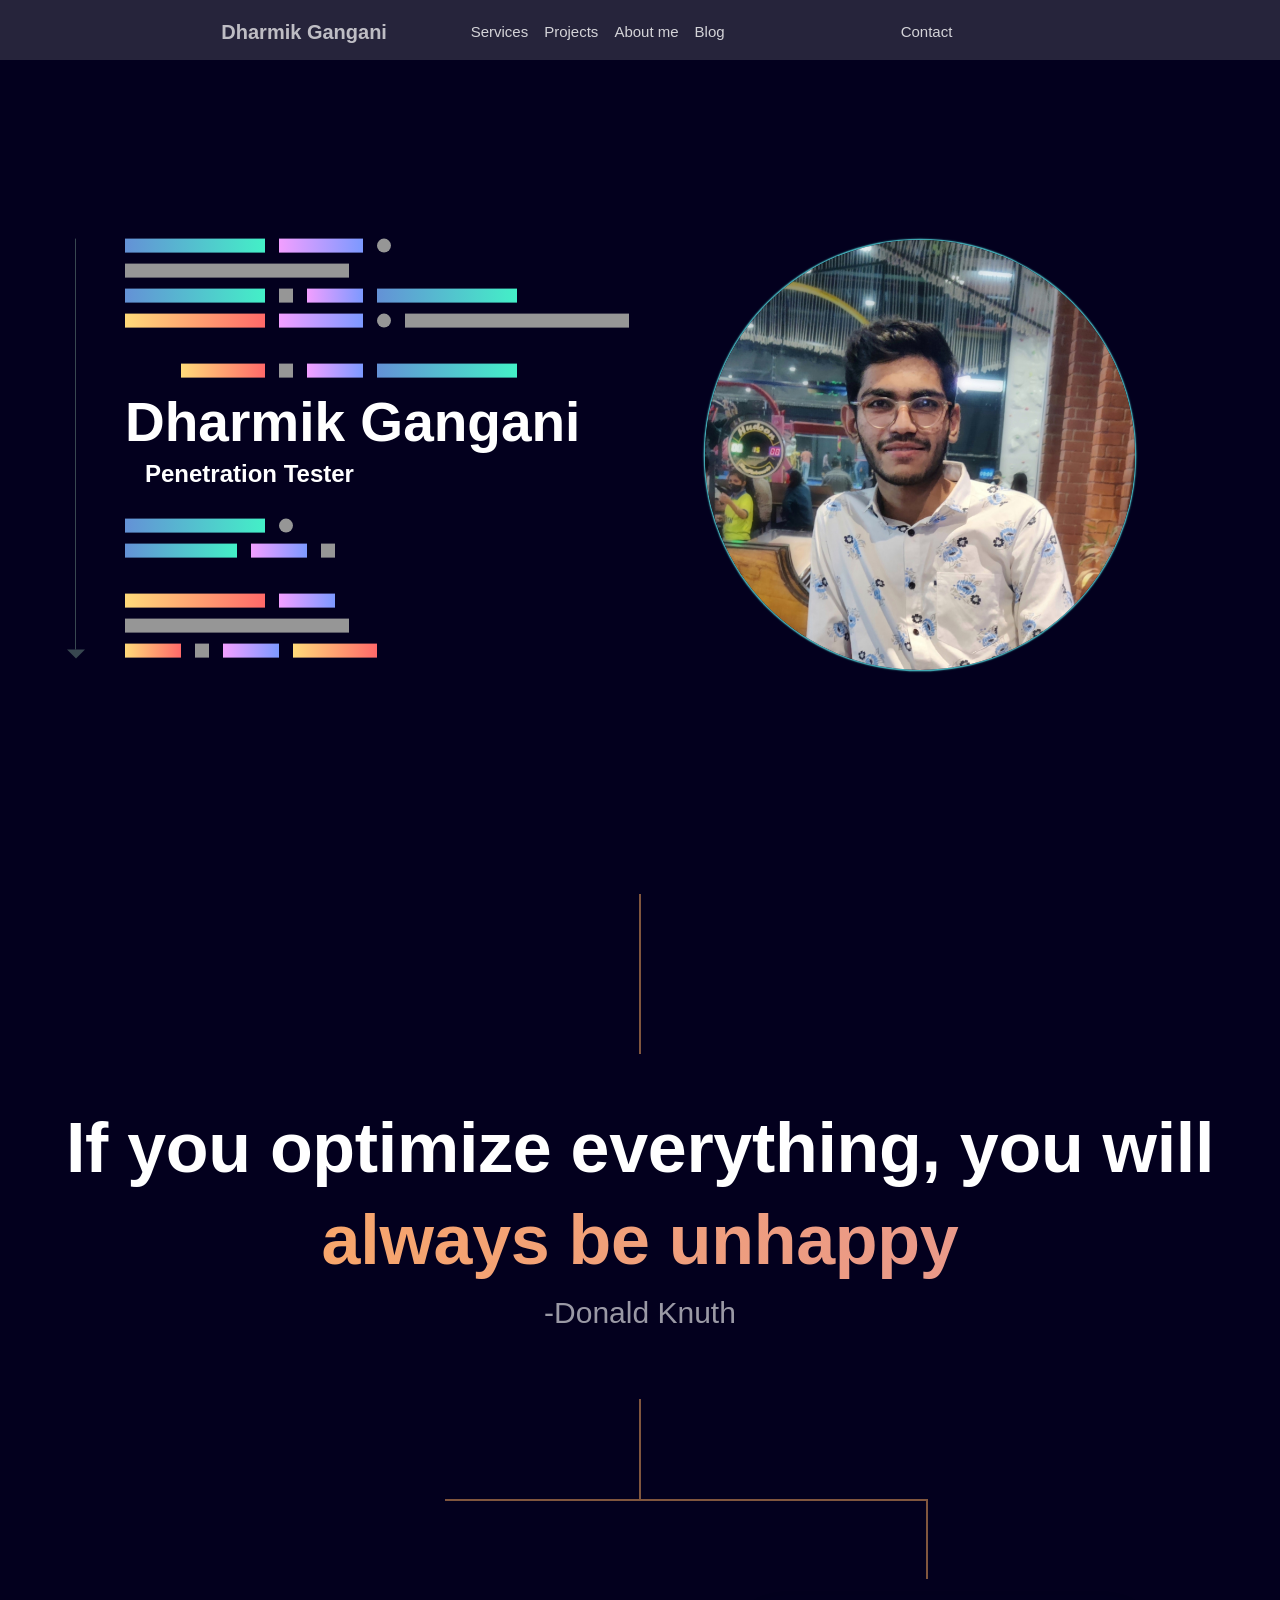
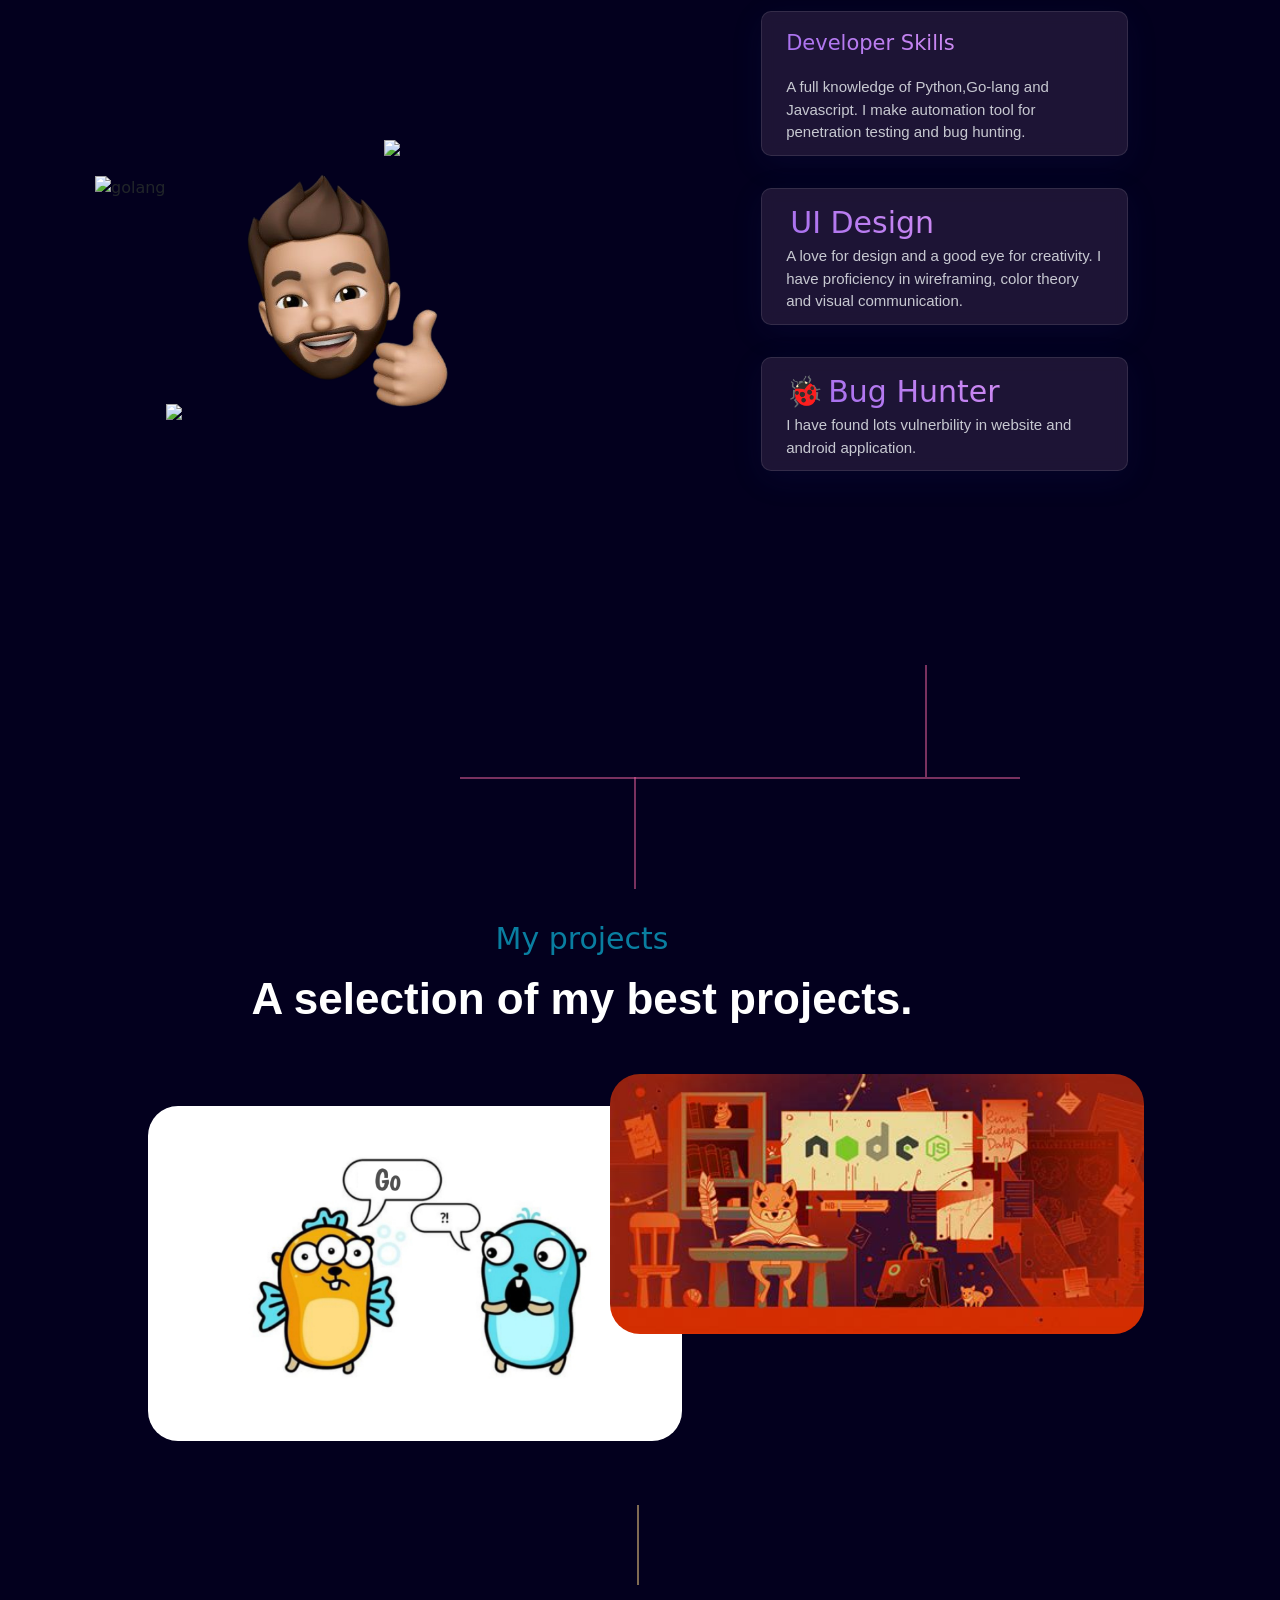
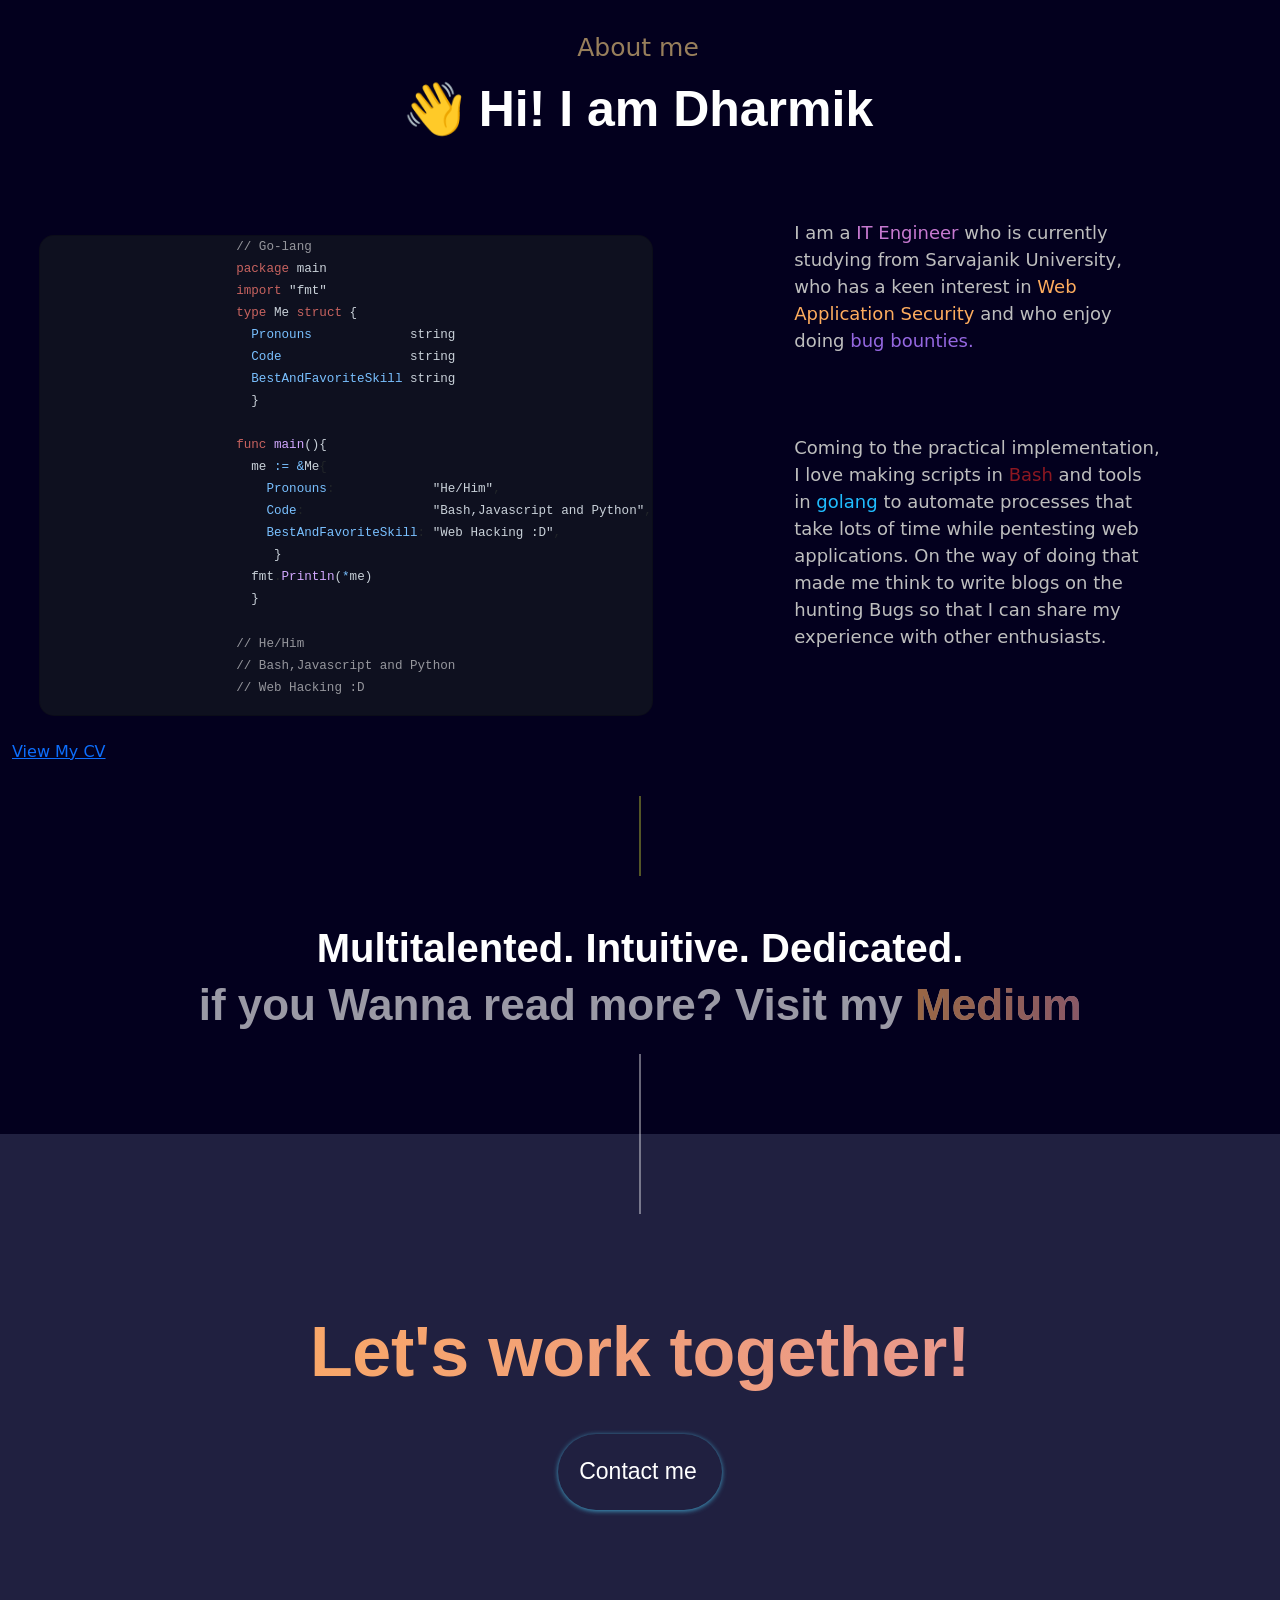
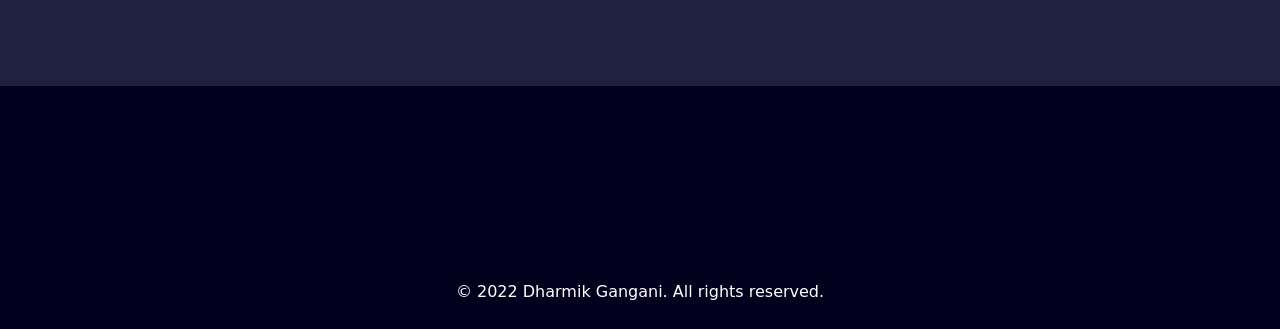
==== commit 399a0f56: "Update index.html" ====
--- a/index.html
+++ b/index.html
@@ -429,14 +429,8 @@
                 </div>
               </div>
             </div>
-      <br>  <form action="#">
-        <button
-          type="submit"
-          value="Go to Contact page"
-          class="btn-1" href="https://drive.google.com/file/d/10e5GM9eihkKW1NKmCP6iFF1xmn5vhPjl/view?usp=sharing">
-          Download CV <i class="fa fa-download"></i>
-        </button>
-      </form>
+      <br> 
+        <a href="https://drive.google.com/file/d/10e5GM9eihkKW1NKmCP6iFF1xmn5vhPjl/view?usp=sharing" class="btn-style btn-primary">View My CV <i class="uil uil-import"></i></a>
       <div class="container moving-quote-mobile" id="blog">
         <div class="container d-flex justify-content-center">
           <div class="line-footer1"></div>
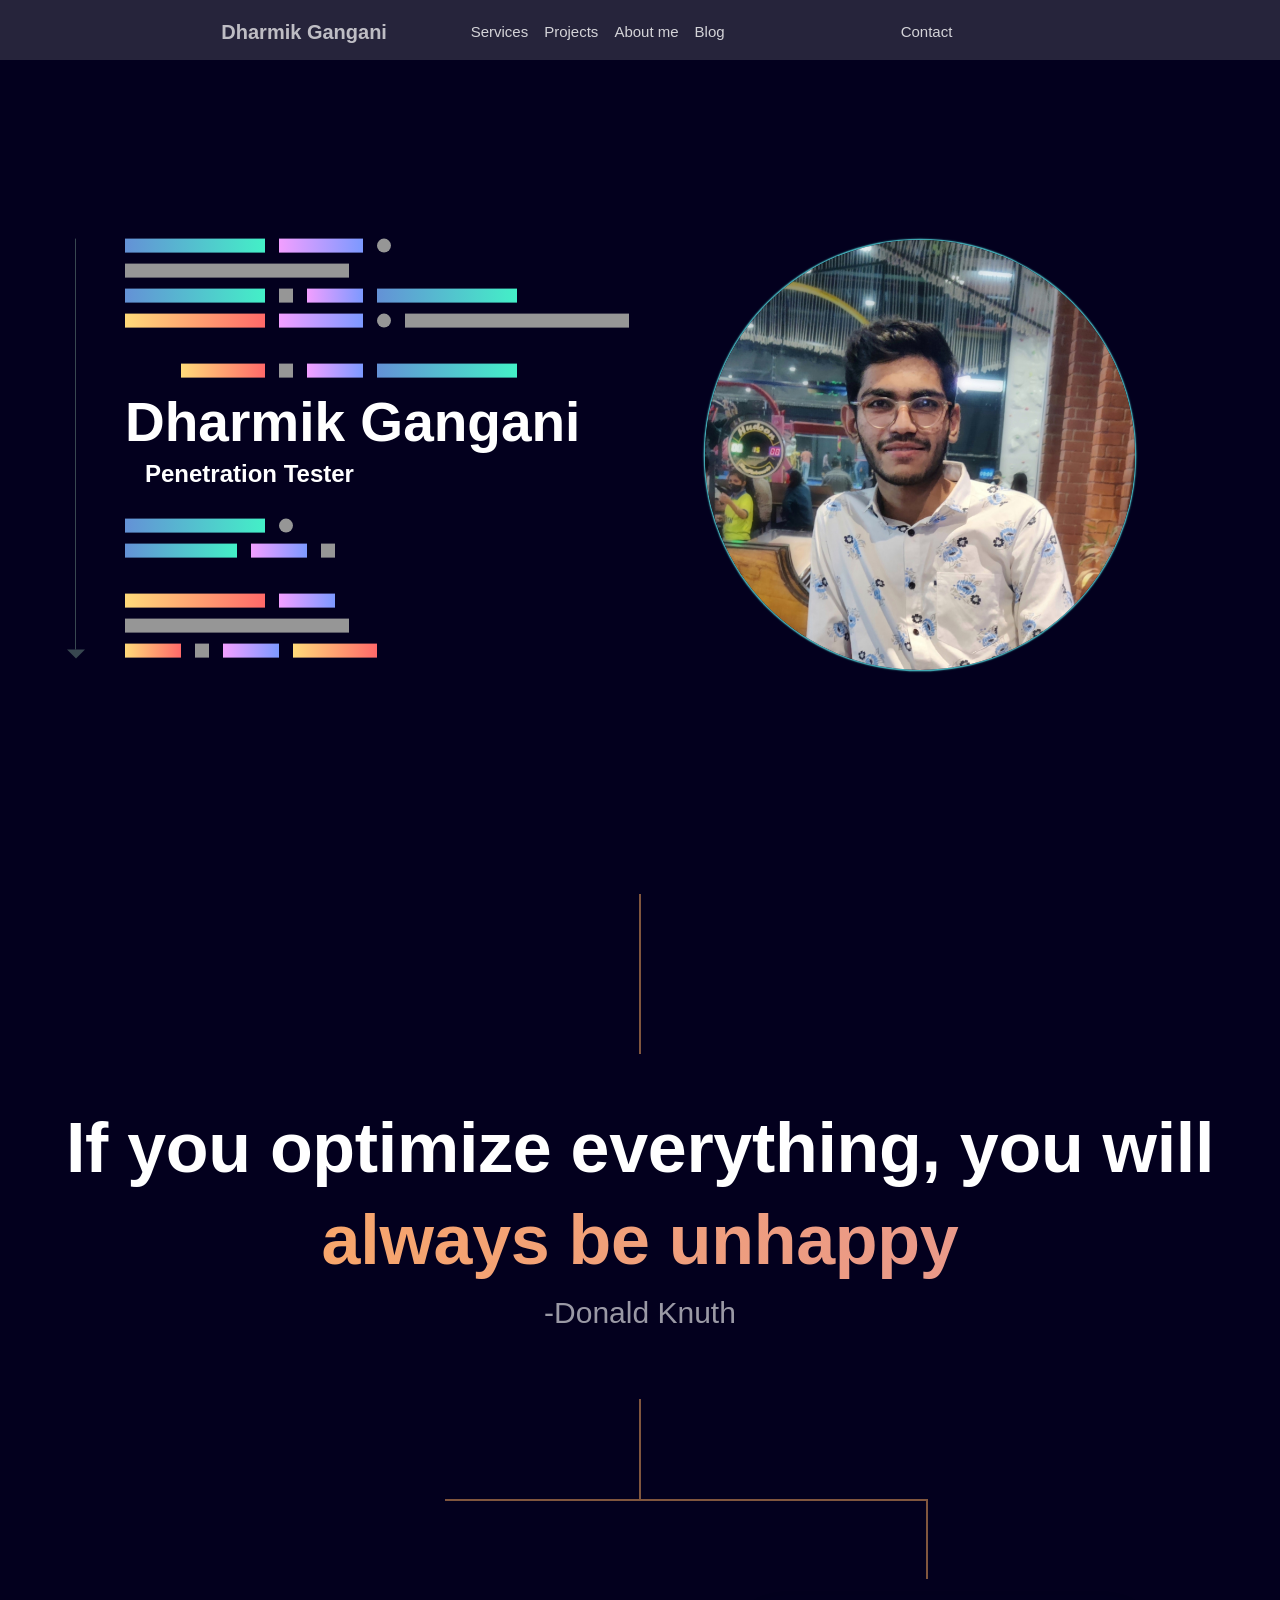
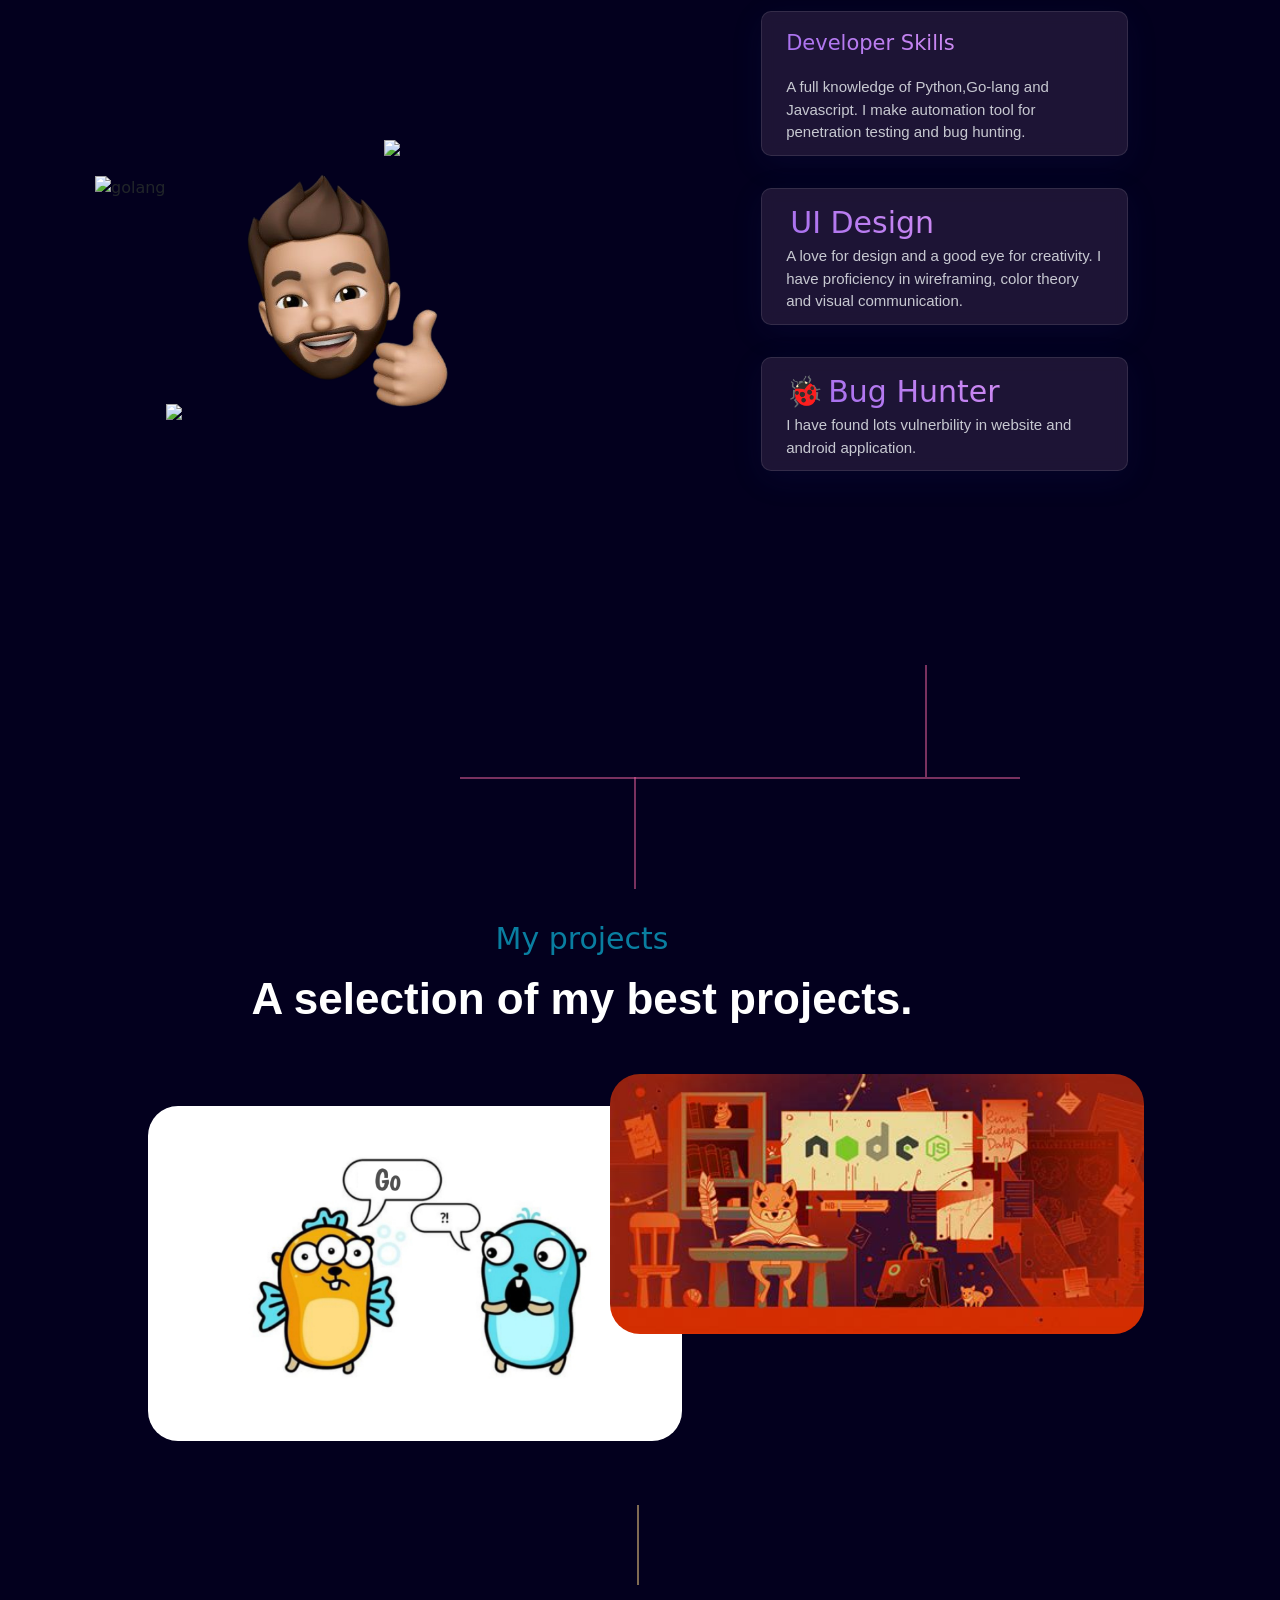
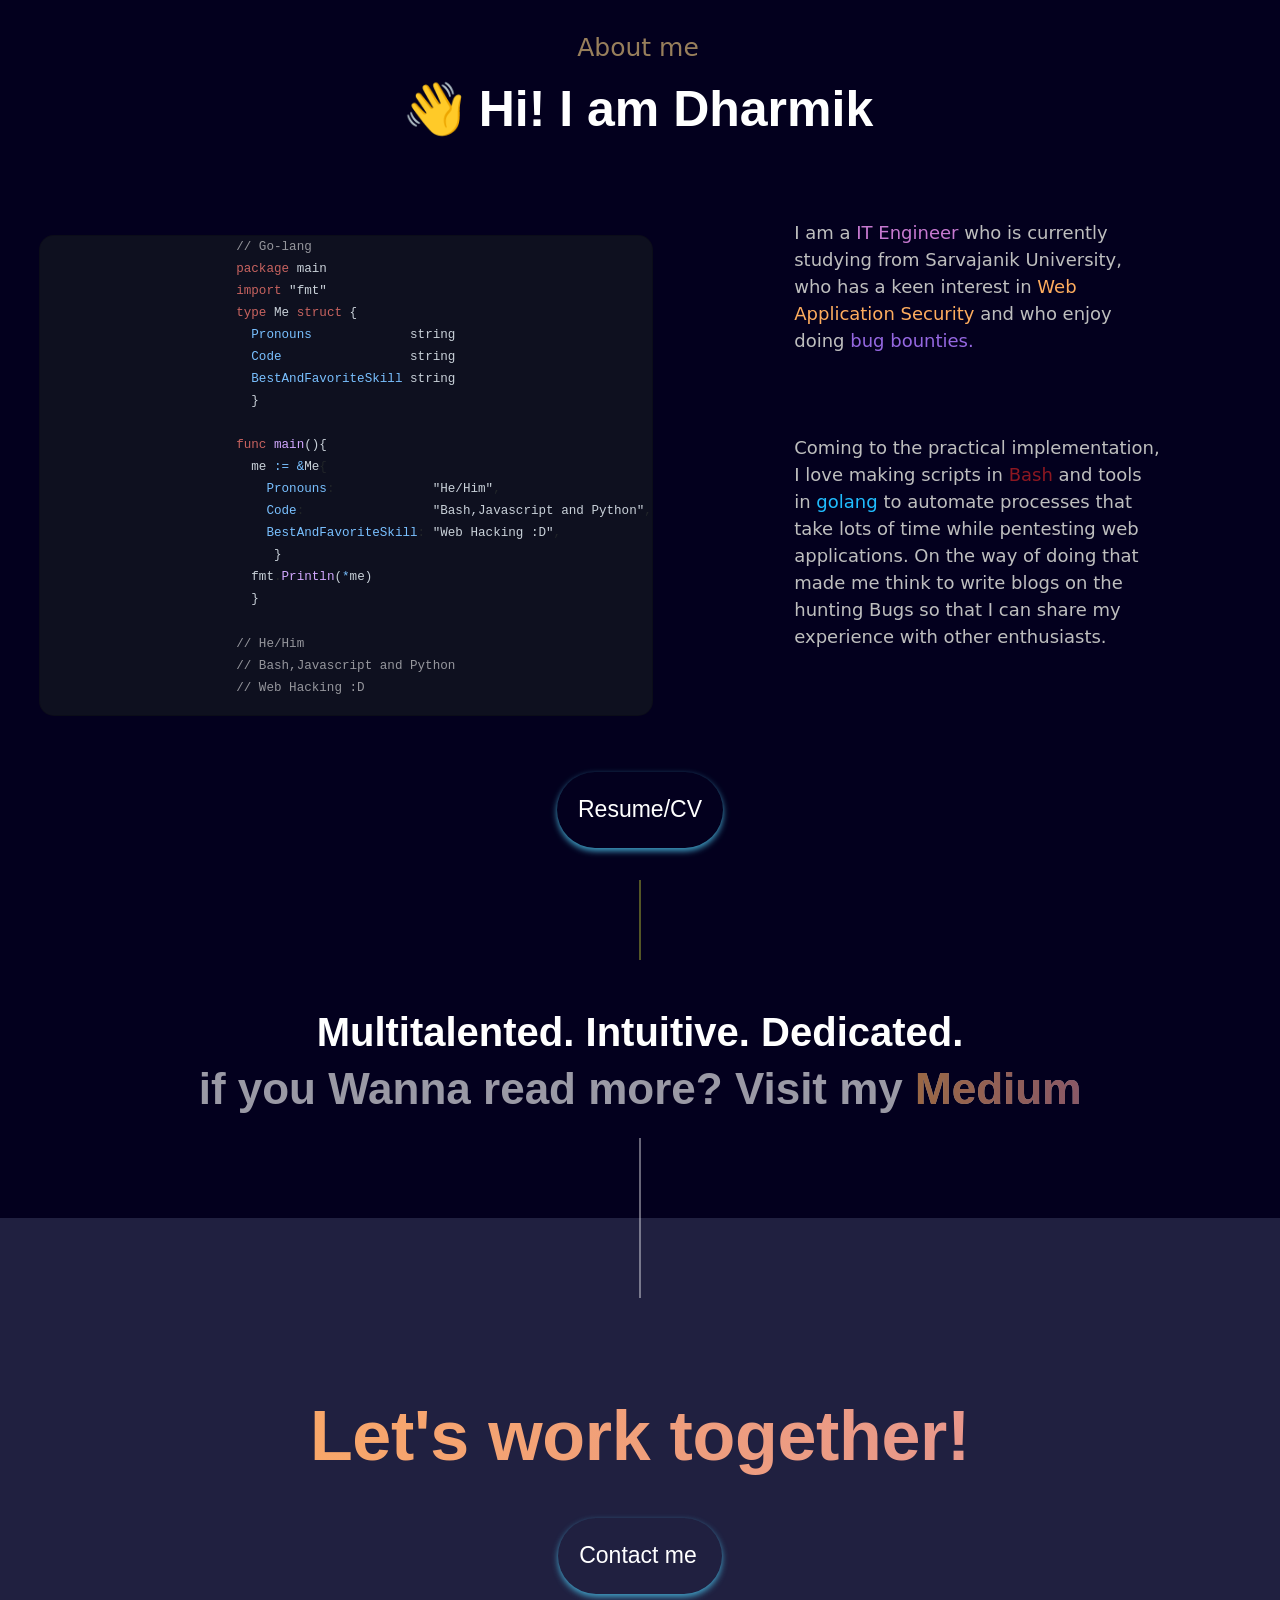
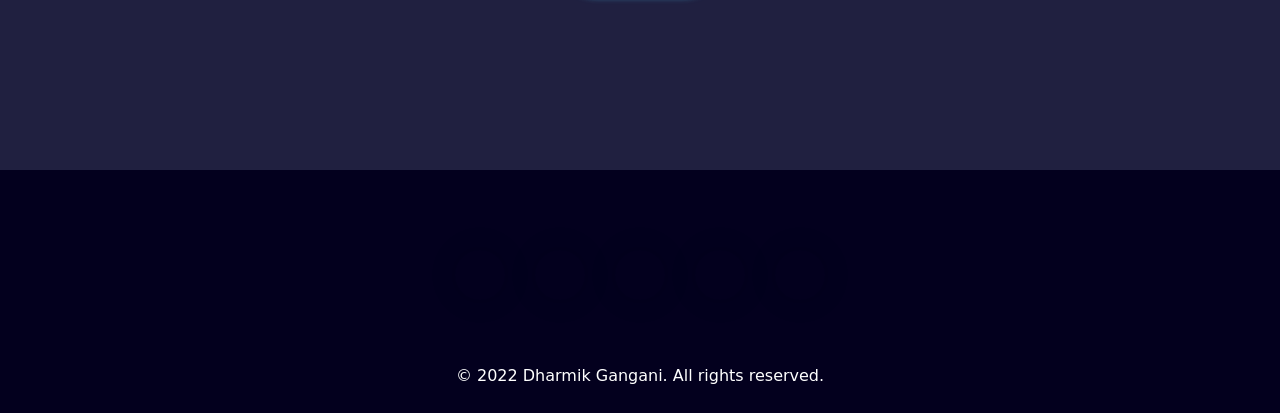
==== commit d602fecb: "btn" ====
--- a/index.html
+++ b/index.html
@@ -430,7 +430,16 @@
               </div>
             </div>
       <br> 
-        <a href="https://drive.google.com/file/d/10e5GM9eihkKW1NKmCP6iFF1xmn5vhPjl/view?usp=sharing" class="btn-style btn-primary">View My CV <i class="uil uil-import"></i></a>
+      <div class="col-12 background-conbtn-0" align="center">
+        <form action="https://drive.google.com/file/d/10e5GM9eihkKW1NKmCP6iFF1xmn5vhPjl/view?usp=sharing">
+          <button
+          type="Download"
+          value="Download Resume"
+          class="btn btn-0 btn-outline-primary">
+          Resume/CV <i class="fa fa-download" aria-hidden="true"></i>
+          </button>
+       </form>
+      </div>
       <div class="container moving-quote-mobile" id="blog">
         <div class="container d-flex justify-content-center">
           <div class="line-footer1"></div>
--- a/css/style.css
+++ b/css/style.css
@@ -717,6 +717,11 @@
     height: fit-content;
     width: auto;
 }
+.background-conbtn-0 {
+    background: var(--dark-background);
+    height: fit-content;
+    width: auto;
+}
 
 h3.size-quote {
     font-size: 70px !important;
@@ -763,7 +768,7 @@
     font-weight: 500;
     border: none;
     border-radius: 45px;
-    box-shadow: 0px 1px 5px #41a1c7;
+    box-shadow: 0px 3px 6px #41a1c7;
     transition: all 0.3s ease 0s;
     cursor: pointer;
     outline: none;
@@ -776,6 +781,14 @@
     box-shadow: 0px 15px 20px rgba(41, 48, 49, 0.3);
     color: #fff;
     transform: translateY(-10px);
+}
+button.btn-0:hover {
+    border: none;
+    background:var(--light-blue);
+    transition: 0.5s;
+    box-shadow: 0px 15px 20px rgba(41, 48, 49, 0.3);
+    color: #fff;
+    transform: translateY(-5px);
 }
 
 /* footer */
@@ -1487,3 +1500,24 @@
     }
 
 }
+.btn-primary {
+    color: #fff;
+    background-color: #0d6efd;
+    border-color: #0d6efd;
+}
+.btn-style {
+    padding: 12px 25px;
+    border: none;
+    color: #fff;
+    font-size: 15px;
+    margin-top: 1.5rem;
+    text-transform: uppercase;
+    letter-spacing: 1px;
+    border: 2px solid #fff;
+    background: #ec615b;
+    -webkit-transition: 0.5s all;
+    -moz-transition: 0.5s all;
+    -o-transition: 0.5s all;
+    -ms-transition: 0.5s all;
+    transition: 0.5s all;
+}
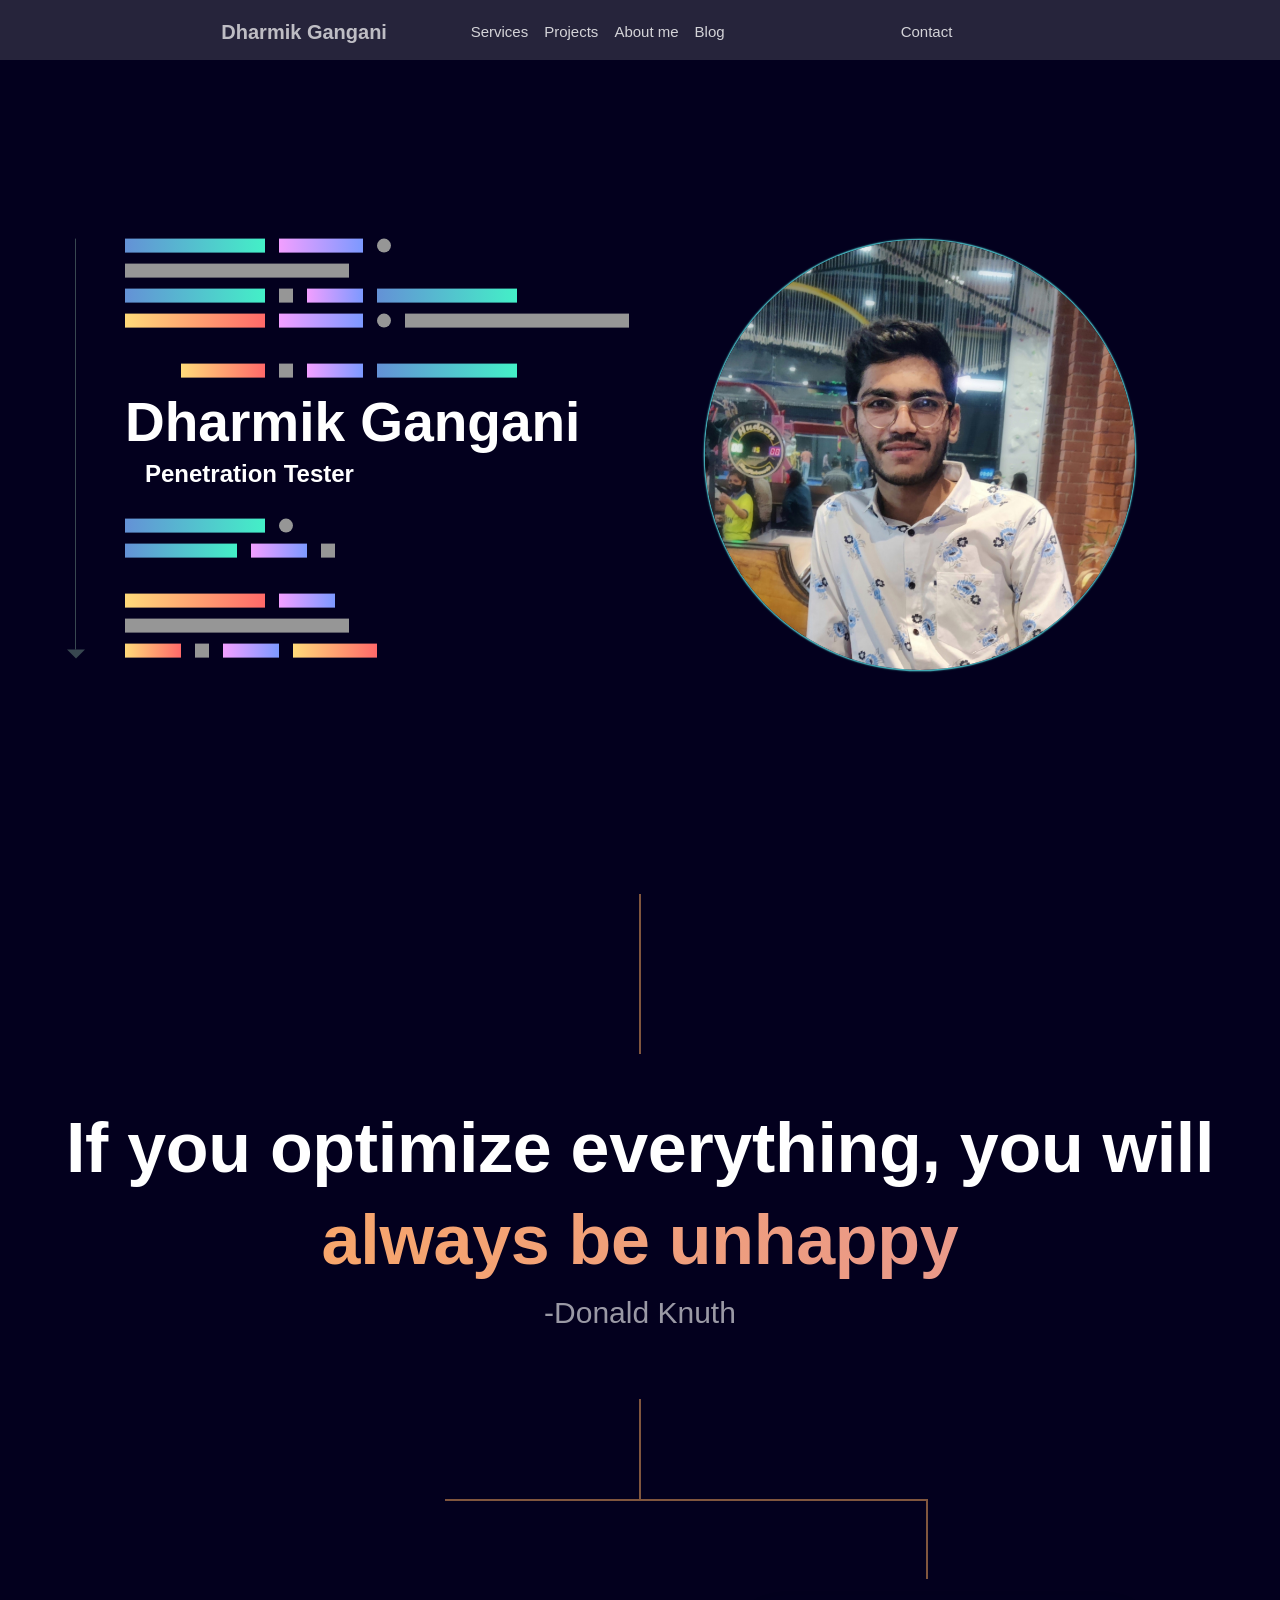
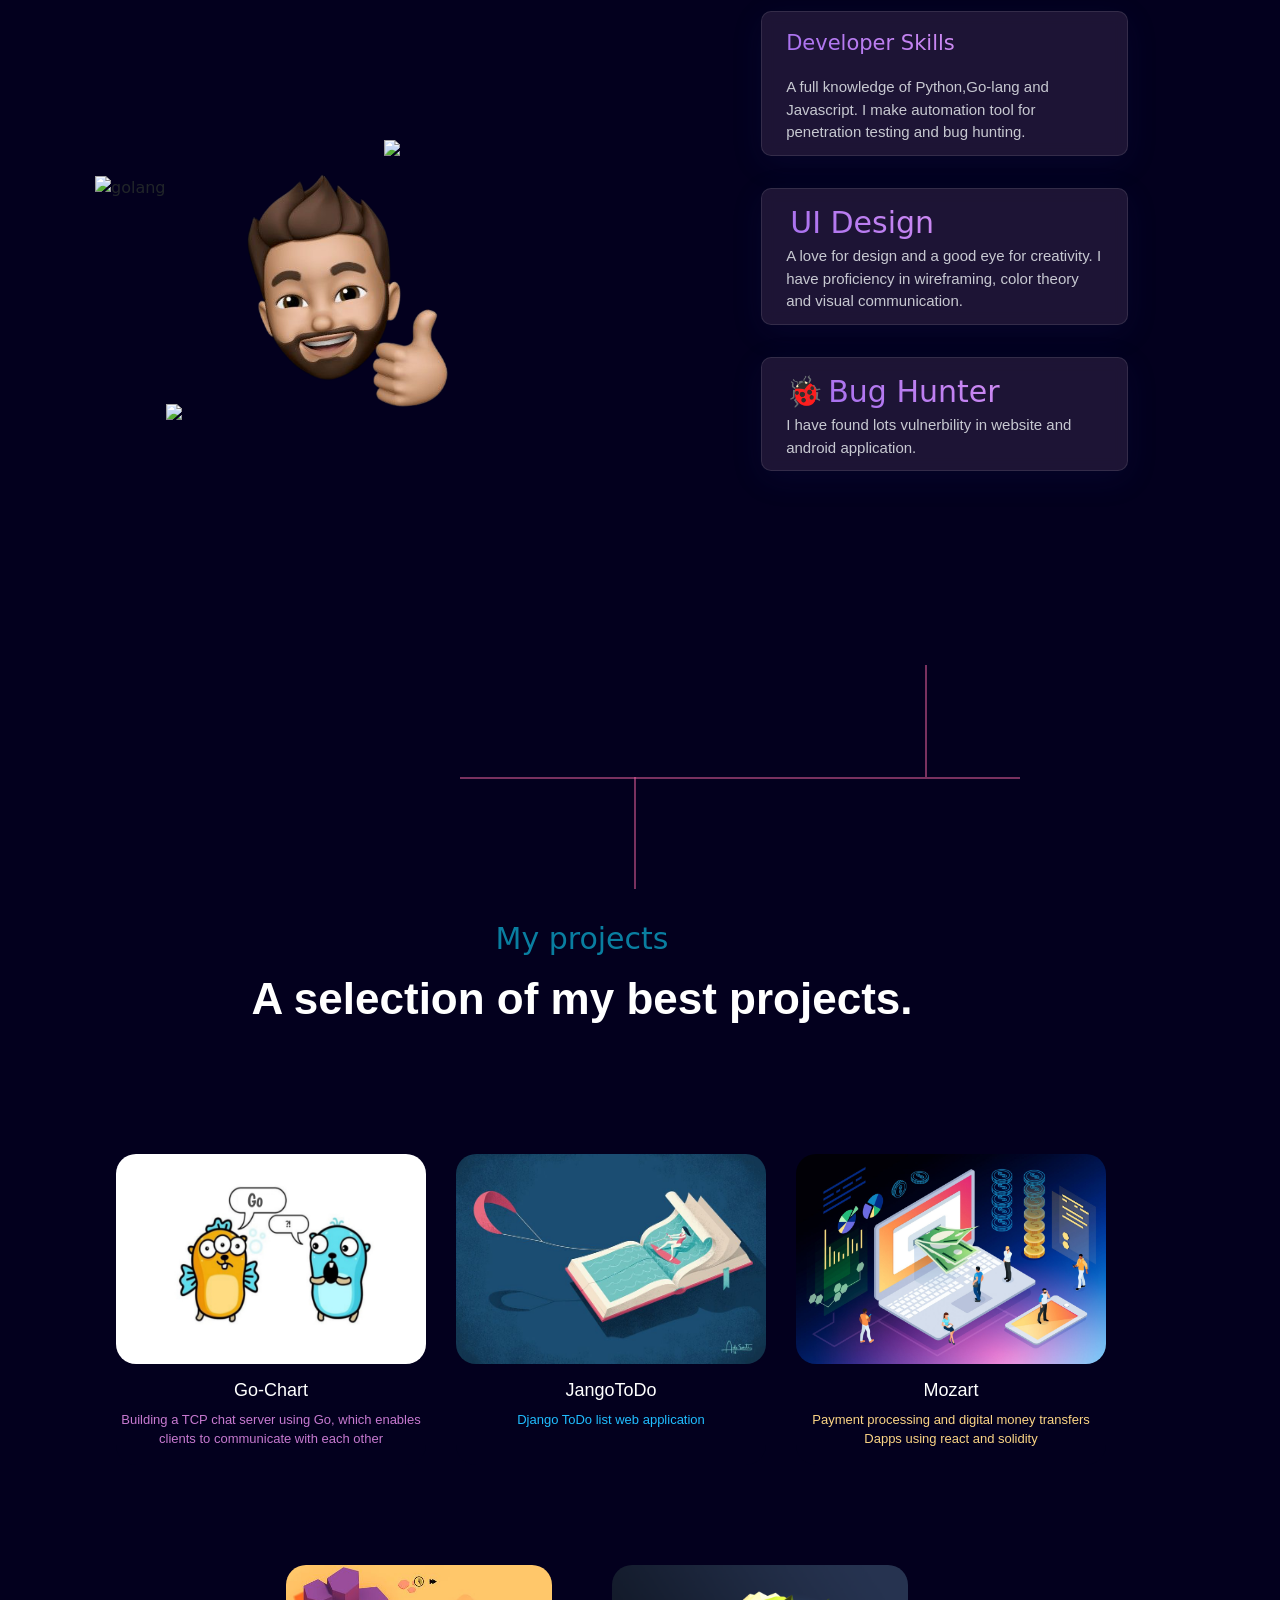
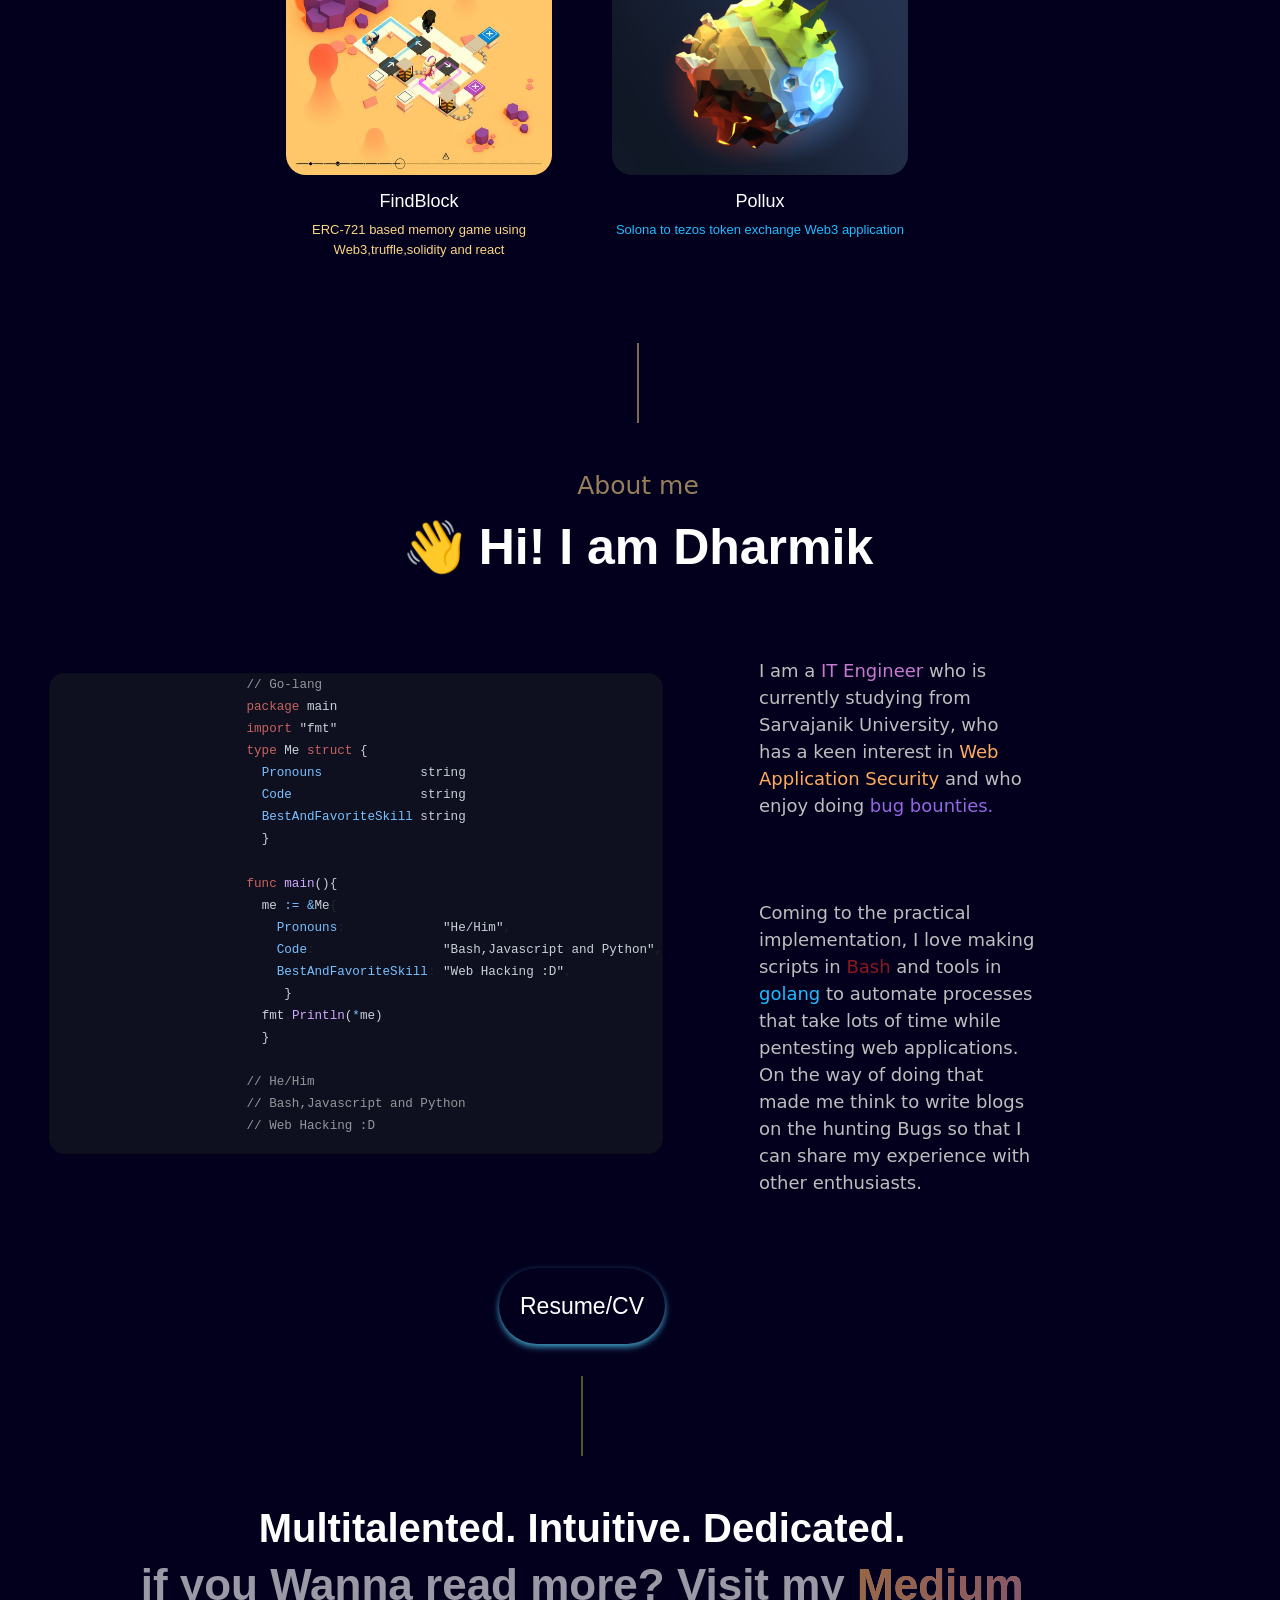
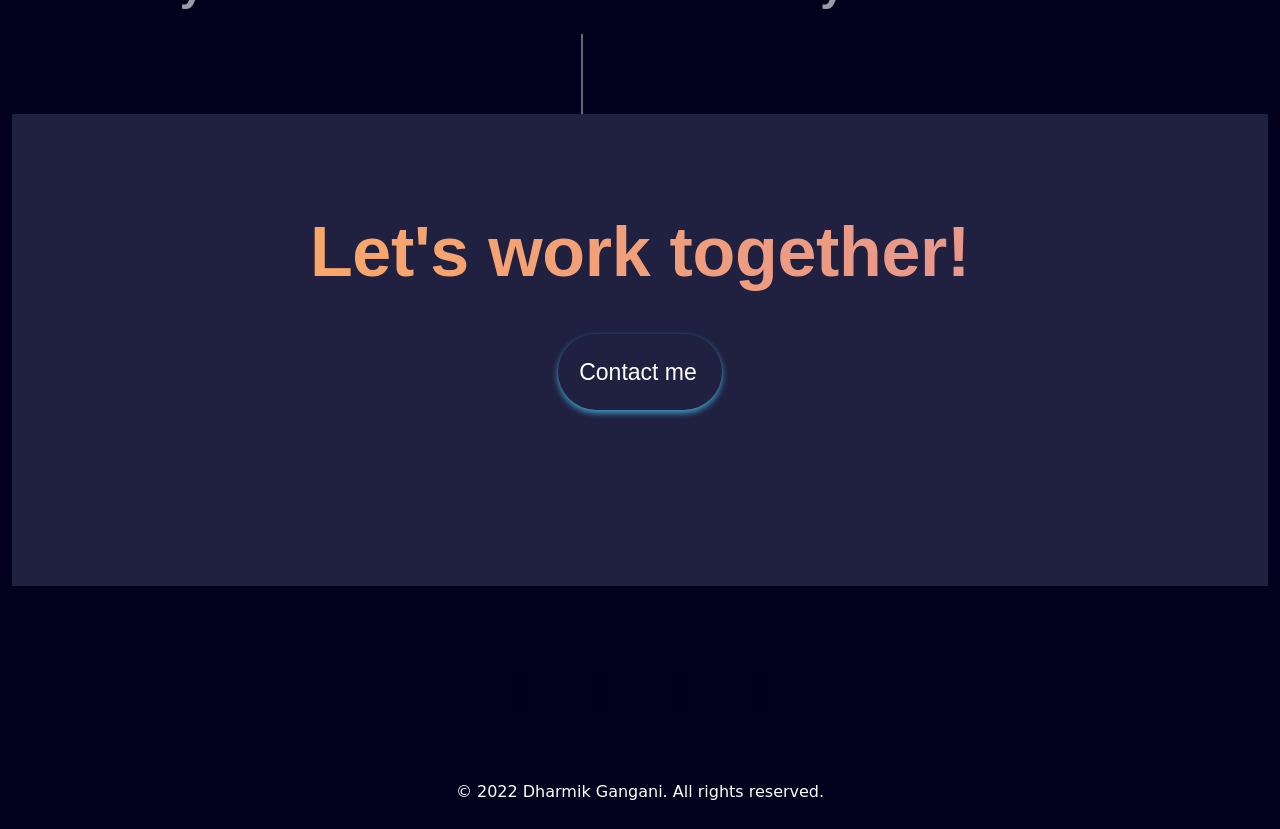
==== commit b4898374: "project update" ====
--- a/index.html
+++ b/index.html
@@ -10,6 +10,7 @@
       integrity="sha384-1BmE4kWBq78iYhFldvKuhfTAU6auU8tT94WrHftjDbrCEXSU1oBoqyl2QvZ6jIW3"
       crossorigin="anonymous">
     <link rel="stylesheet" href="css/style.css" class="rel">
+    <link rel="stylesheet" href="css/style2.css" class="rel">
     <title>Portfolio</title>
   </head>
   <div >
@@ -268,7 +269,7 @@
           <div class="col">
             <i class="fab fa-github github"></i>
           </div>
-        </div>
+        </div> 
       </div>
       <!--Line vertically-->
       <div class="container">
@@ -295,7 +296,7 @@
       <div class="container moving-project-one">
         <div class="row"></div>
         <!--My Projects container-->
-        <div class="container-fluid moving-up-projects moving-project-one" id="projects">
+        <div class="container-fluid moving-up-projects moving-project-one card-deck" id="projects">
           <div class="row">
             <div class="col-12 d-flex justify-content-center">
               <h3 class="project-tittle">My projects</h3>
@@ -304,63 +305,89 @@
             <div class="col-sm-10 d-flex justify-content-center">
               <h4 class="best-work">A selection of my best projects.</h4>
             </div>
-            <!--1st project-->
-            <div class="col-6 d-none d-lg-block d-xl-block">
-              <a
-                href="https://github.com/Dharma-09/Go_Chat"
+          <div class="container">
+            <main class="grid">
+              <article>
+                <a
+                href="https://github.com/Dharma-09/Go_Chart"
                 target="_blank">
                 <img
-                  class="project-one img-fluid"
+                  class="project-h img-fluid"
                   src="images/project1.jpg"
-                  alt="Image of GoChat"
-                  /></a>
-            </div>
-            <!--1st project mobile-->
-            <div
-              class="col-12
-              d-flex
-              justify-content-center
-              d-md-block d-lg-none d-xl-none" align="center">
-              <a
-                href="https://github.com/Dharma-09/Go_Chat"
-                target="_blank">
-                <img
-                  class="project-one-mobile img-fluid"
-                  src="images/project1.jpg"
-                  alt="Image of GoChat"
+                  alt="Image of Go-Chart"
                   />
               </a>
-            </div>
-            <!--2nd Project-->
-            <div class="col-6 d-none d-lg-block d-xl-block">
-              <a
+                  <div >
+                    <h3 class="text">Go-Chart</h3>
+                    <p class="go-des">Building a TCP chat server using Go, which enables clients to communicate with each other</p>
+                  </div>
+              </article>
+              <article>
+                <a
                 href="https://github.com/Dharma-09/JangoToDo"
                 target="_blank">
                 <img
-                  class="project-two img-fluid"
+                  class="project-h img-fluid"
                   src="images/project2.jpg"
                   alt="Image of JangoToDo"
                   />
               </a>
-            </div>
-            <!--2nd project mobile-->
-            <div
-              class="col-12
-              d-flex
-              justify-content-center
-              d-md-block d-lg-none d-xl-none" align="center">
-              <a
-                href="https://github.com/Dharma-09/JangoToDo"
+                  <div >
+                    <h3 class="text">JangoToDo</h3>
+                    <p class="d-des"> Django ToDo list web application</p>
+                  </div>
+              </article>
+              <article>
+                <a
+                href="https://github.com/Dharma-09/Mozart"
                 target="_blank">
                 <img
-                  class="project-two-mobile img-fluid"
-                  src="images/project2.jpg"
-                  alt="Image of JangoToDo"
+                  class="project-h img-fluid"
+                  src="images/project3.jpg"
+                  alt="Image of Mozart"
                   />
               </a>
-            </div>
-          </div>
-        </div>
+                  <div >
+                    <h3 class="text">Mozart</h3>
+                    <p class="des">Payment processing and digital money transfers Dapps using react and solidity</p>
+                  </div>
+              </article>
+            </main>
+          </div>
+            <div class="container"> 
+              <main class="grid-2">
+                <article class="project-4">
+                  <a
+                  href="https://github.com/Dharma-09/FindBlock"
+                  target="_blank">
+                  <img
+                    class="project-h img-fluid"
+                    src="images/project4.jpg"
+                    alt="Image of FindBlock"
+                    />
+                </a>
+                    <div >
+                      <h3 class="text ">FindBlock</h3>
+                      <p class="f-des">ERC-721 based memory game using Web3,truffle,solidity and react</p>
+                    </div>
+                </article>
+                <article class="project-5">
+                  <a
+                  href="#"
+                  target="_blank">
+                  <img
+                    class="project-h img-fluid"
+                    src="images/project5.png"
+                    alt="Image of pollux"
+                    />
+                </a>
+                    <div >
+                      <h3 class="text">Pollux</h3>
+                      <p class="p-des">Solona to tezos token exchange Web3 application</p>
+                    </div>
+                </article>
+              </main>
+            </div>
         <!--Vertical Line-->
         
         <!--About me -->
@@ -470,9 +497,9 @@
       <div class="container-fluid background-conbtn">
         <div class="row">
           <!--Line-->
-          <div class="container d-flex justify-content-center">
+          <!-- <div class="container d-flex justify-content-center">
             <div class="line-footer" id="contact"></div>
-          </div>
+          </div> -->
           <div class="col-12 padding-footer">
             <h3
               align="center"
--- a/css/style.css
+++ b/css/style.css
@@ -482,6 +482,7 @@
 div.space-line-projects {
     margin: 3rem 0 0 -1rem !important;
 }
+
 div.space-line-after-projects {
     margin: 3rem 0 0 7rem !important;
 }
@@ -506,30 +507,117 @@
 }
 
 /* project */
-img.project-one {
-    width: 610px;
-    border-radius: 30px;
-    margin: 2rem 1rem 1rem 7rem;
-    transition: 0.4s ease all;
-}
-
-img.project-one:hover {
+.project-h:hover {
     transform: perspective(800px) rotateY(-8deg) translateY(-20px) rotateX(10deg) scale(1);
     filter: blur(0);
     opacity: 1;
 }
 
-img.project-two {
-    width: 600px;
-    border-radius: 30px;
-    margin-left: 1rem;
+.grid {
+    margin: 80px;
+    display: grid;
+    grid-template-columns: repeat(3, 1fr);
+    grid-gap: 30px
+}
+
+.grid-2 {
+    margin: 20px;
+    display: grid;
+    grid-template-columns: repeat(2, 1fr);
+    grid-gap: 60px
+}
+
+.grid > article {
+    background: var(--dark-background);
+    border: none;
+    box-shadow: none;
+    border-radius: 20px;
+    text-align: center;
+}
+
+.grid-2 >article {
+    border: none;
+    box-shadow: none;
+    border-radius: 20px;
+    text-align: center;
+}
+
+.grid>article img {
+    width: 300px;
+    height: 210px;
+    border-radius: 20px;
     transition: 0.4s ease all;
 }
 
-img.project-two:hover {
-    transform: perspective(800px) rotateY(-8deg) translateY(-20px) rotateX(10deg) scale(1);
-    filter: blur(0);
-    opacity: 1;
+.grid-2>article img {
+    width: 300px;
+    height: 210px;
+    border-radius: 20px;
+    transition: 0.4s ease all;
+    gap: 20px 5px;
+}
+
+.project-4 {
+    margin-left: 230px;
+}
+
+.project-5 {
+    margin-right: 200px;
+}
+
+.text {
+    color: white;
+    font-size: large;
+    font-family: var(--font);
+    margin-top: 1rem;
+}
+.des{
+    font-family: var(--font);
+    font-size: small;
+    color: var(--light-yellow);
+    text-align: center;
+}
+.go-des{
+    font-family: var(--font);
+    font-size: small;
+    color: var(--purple);
+}
+.d-des{
+    font-family: var(--font);
+    font-size: small;
+    color: var(--light-blue);
+}
+.f-des{
+    font-family: var(--font);
+    font-size: small;
+    color: var(--light-yellow);
+    
+}
+.p-des{
+    font-family: var(--font);
+    font-size: small;
+    color: var(--light-blue);
+}
+@media (max-width:760px) {
+    .grid {
+        width: 100px;
+        grid-template-columns: repeat(2, 1fr);
+    }
+
+    .grid-2 {
+        display: none;
+    }
+
+}
+
+@media (max-width:500px) {
+    .grid {
+        grid-template-columns: repeat(1, 1fr);
+    }
+
+    .grid-2 {
+        display: none;
+    }
 }
 
 div.moving-up-projects {
@@ -564,7 +652,7 @@
     text-align: center;
     font-family: var(--font);
     font-weight: 600;
-    margin:0 0 0 7rem;
+    margin: 0 0 0 7rem;
     font-size: 50px;
     color: #ffffff;
 }
@@ -605,6 +693,7 @@
 .pl-c1, .pl-s .pl-v {
     color: #79c0ff;
 }
+
 /* intro */
 
 .intro-tittle {
@@ -613,18 +702,19 @@
 }
 
 .intro-skills {
-margin-left: 20rem;
-margin-top: 5rem;
+    margin-left: 20rem;
+    margin-top: 5rem;
     line-height: 1.5;
     font-size: 18px;
     font-family: var(-- font);
     color: rgb(190, 190, 190);
     font-weight: 2px;
 }
+
 /* button */
 
 
-.btn-1{
+.btn-1 {
     background-color: DodgerBlue;
     margin: 4rem 0 0 36rem;
     border-radius: 10px;
@@ -632,15 +722,15 @@
     padding: 12px 30px;
     cursor: pointer;
     font-size: 20px;
-  }
-  
-  /* Darker background on mouse-over */
-  .btn-1:hover {
+}
+
+/* Darker background on mouse-over */
+.btn-1:hover {
     background-color: var(--yellow);
-  }
-
-  
-  
+}
+
+
+
 
 
 /* about-me-quote */
@@ -717,6 +807,7 @@
     height: fit-content;
     width: auto;
 }
+
 .background-conbtn-0 {
     background: var(--dark-background);
     height: fit-content;
@@ -782,9 +873,10 @@
     color: #fff;
     transform: translateY(-10px);
 }
+
 button.btn-0:hover {
     border: none;
-    background:var(--light-blue);
+    background: var(--light-blue);
     transition: 0.5s;
     box-shadow: 0px 15px 20px rgba(41, 48, 49, 0.3);
     color: #fff;
@@ -1377,11 +1469,11 @@
     }
 
     img.golang {
-      display: none;
+        display: none;
     }
 
     img.js {
-       display: none;
+        display: none;
     }
 
     img.python {
@@ -1389,20 +1481,23 @@
     }
 
     i.github {
-      display: none;
+        display: none;
     }
 
     div.projects-margin {
         height: 4rem;
         margin: 2rem 0 0 10rem !important;
     }
-    .space-line-after-projects{
+
+    .space-line-after-projects {
         margin: 2rem 0 0 12rem !important;
     }
+
     div.line-yellow-vertical {
         height: 5rem;
         margin: 2rem 0 0 1rem !important;
     }
+
     h4.best-work {
         color: var(--white);
         font-size: 28px !important;
@@ -1411,16 +1506,18 @@
         text-align: center;
         margin: 1rem 0 2rem 0 !important;
     }
+
     h3.about-me-tittle {
         margin: 3rem 0 0 1rem;
     }
-    
+
     h3.tittle-services {
         text-align: center;
         font-weight: 500;
         font-size: 40px;
         margin: 0 0 0 2rem;
     }
+
     .card {
         height: fit-content;
         width: 80vw;
@@ -1461,11 +1558,13 @@
         margin: 2rem 0 0 0;
         font-size: 12px;
     }
-    .btn-1{
+
+    .btn-1 {
         margin: 3rem 0 0 7.57rem;
         padding: 8px 10px;
         font-size: 12px;
-      }
+    }
+
     p.curious-message {
         color: var(--white);
         font-size: 19px !important;
@@ -1488,23 +1587,25 @@
         padding: 1rem 1rem !important;
         margin: 10rem 1rem 6.5rem 1rem !important;
     }
-    
-    
+
+
     .social-links a {
         width: 40px;
         height: 40px;
     }
-    
+
     hr {
         width: auto;
     }
 
 }
+
 .btn-primary {
     color: #fff;
     background-color: #0d6efd;
     border-color: #0d6efd;
 }
+
 .btn-style {
     padding: 12px 25px;
     border: none;
@@ -1520,4 +1621,4 @@
     -o-transition: 0.5s all;
     -ms-transition: 0.5s all;
     transition: 0.5s all;
-}
+}
--- a/css/style2.css
+++ b/css/style2.css
@@ -0,0 +1,30 @@
+.grid{
+  margin:80px;
+  display:grid;
+  grid-template-columns: repeat(3,1fr);
+  grid-gap:30px
+}
+ .grid > article{
+   background: --var;
+   border: none;
+   box-shadow: none;
+   border-radius: 20px;
+   text-align: center;
+   width:310px;
+ }
+.grid > article img{
+  width:100%;
+  border-top-left-radius: 20px;
+  border-top-right-radius: 20px;
+
+}
+ @media (max-width:760px){
+   .grid{
+     grid-template-columns: repeat(2,1fr);
+   }
+ }
+ @media (max-width:500px){
+  .grid{
+    grid-template-columns: repeat(1,1fr);
+  }
+}
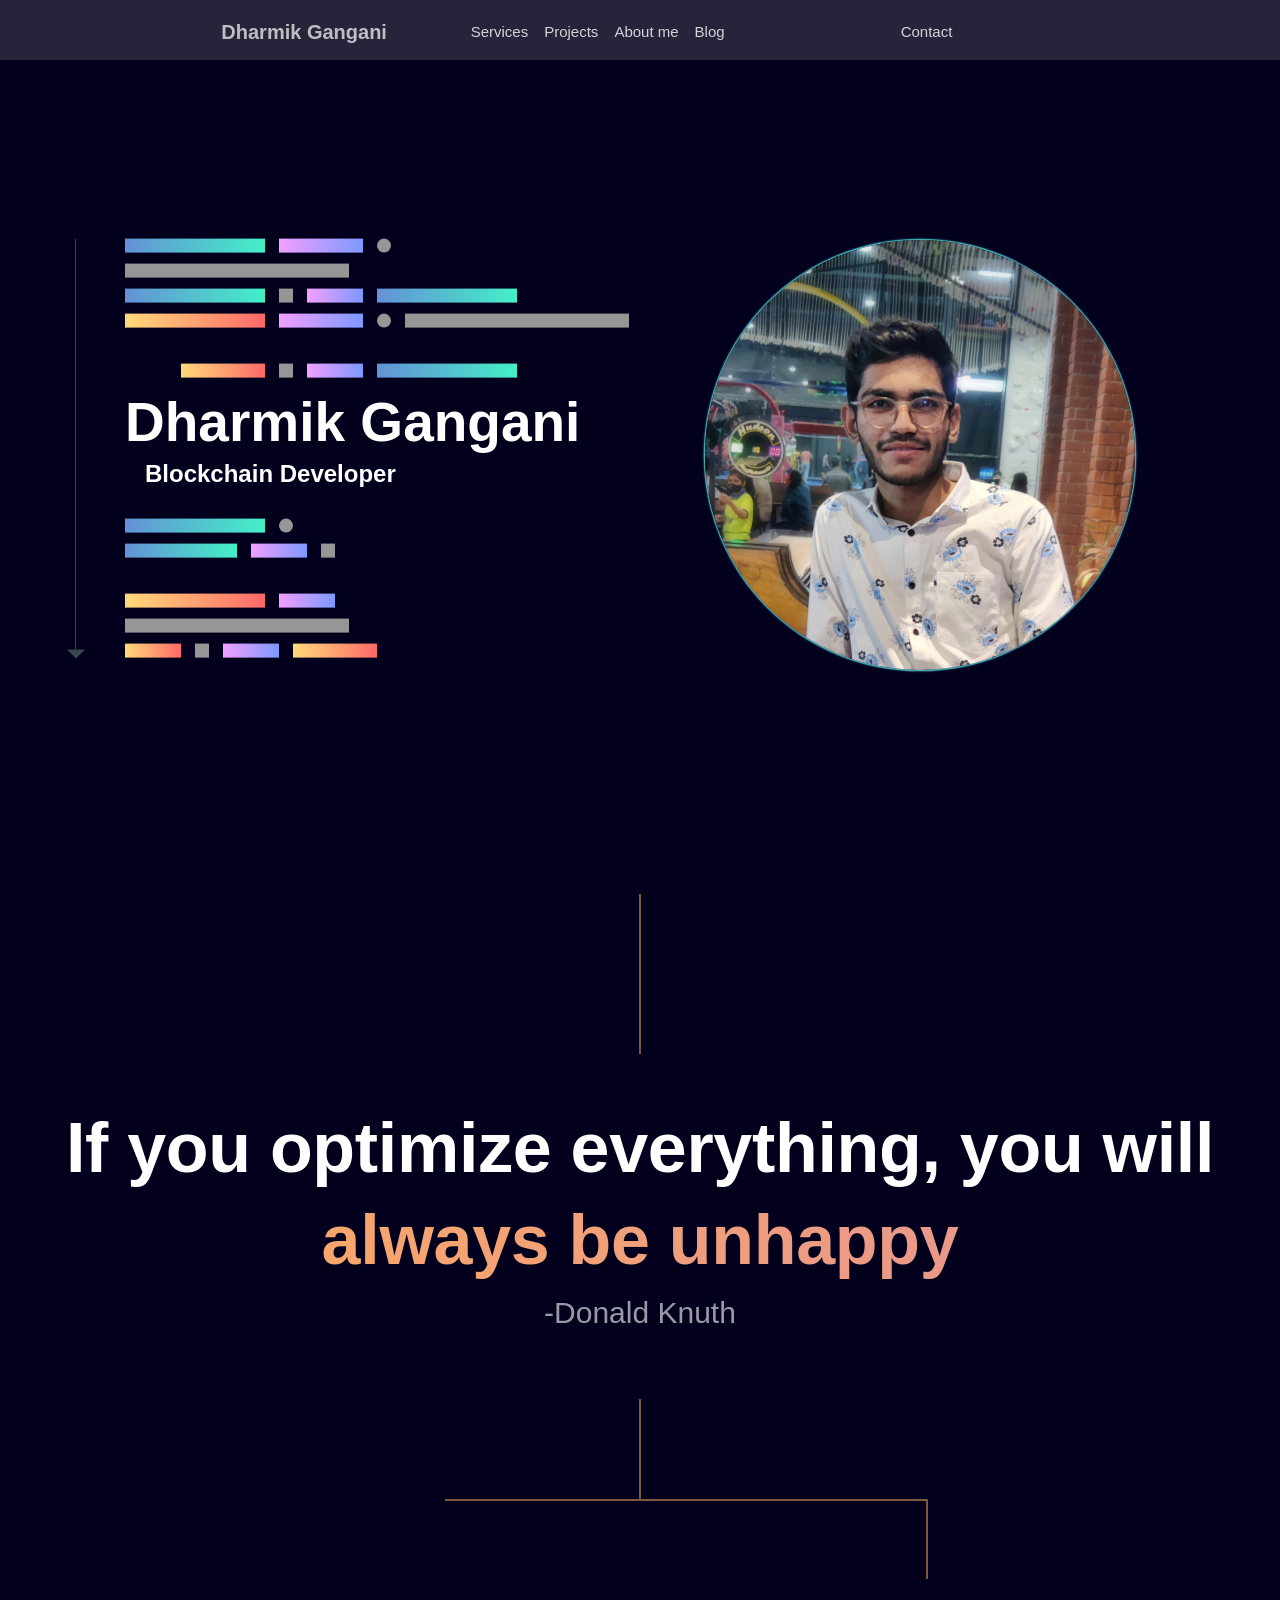
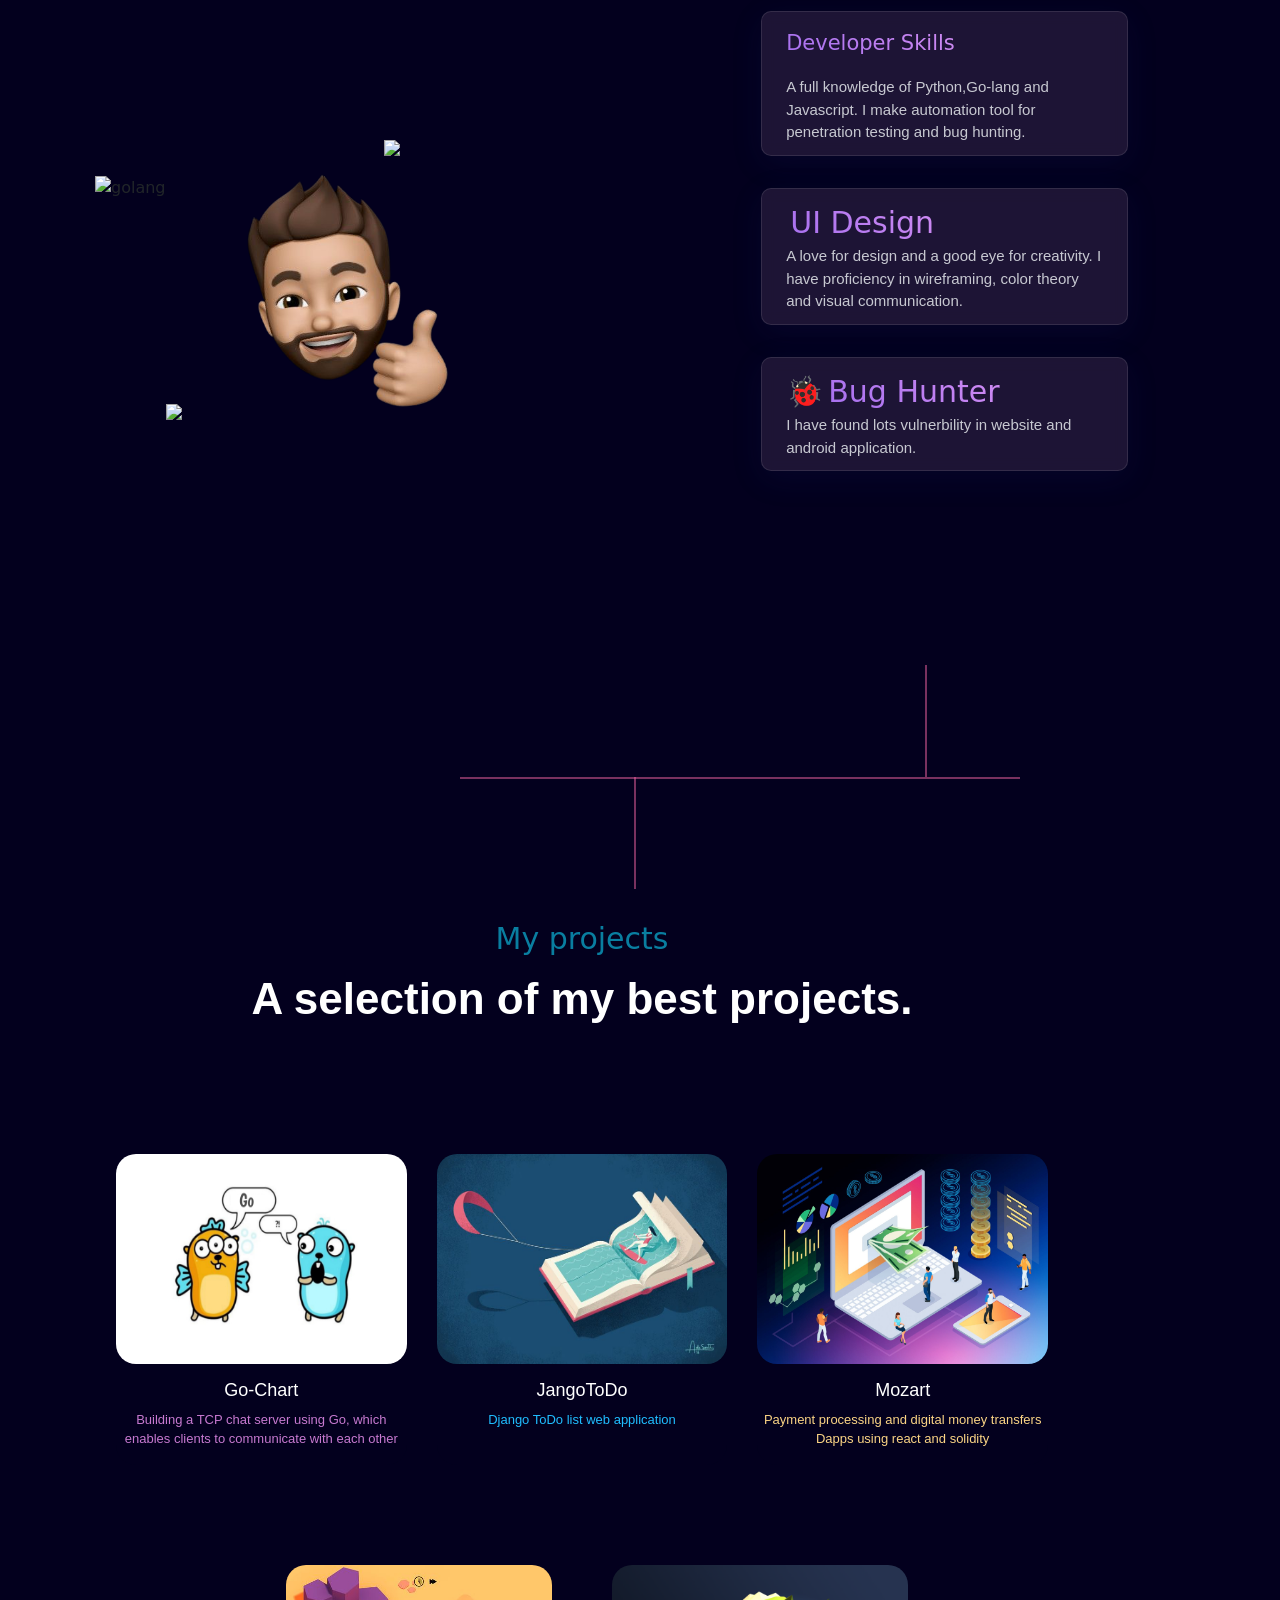
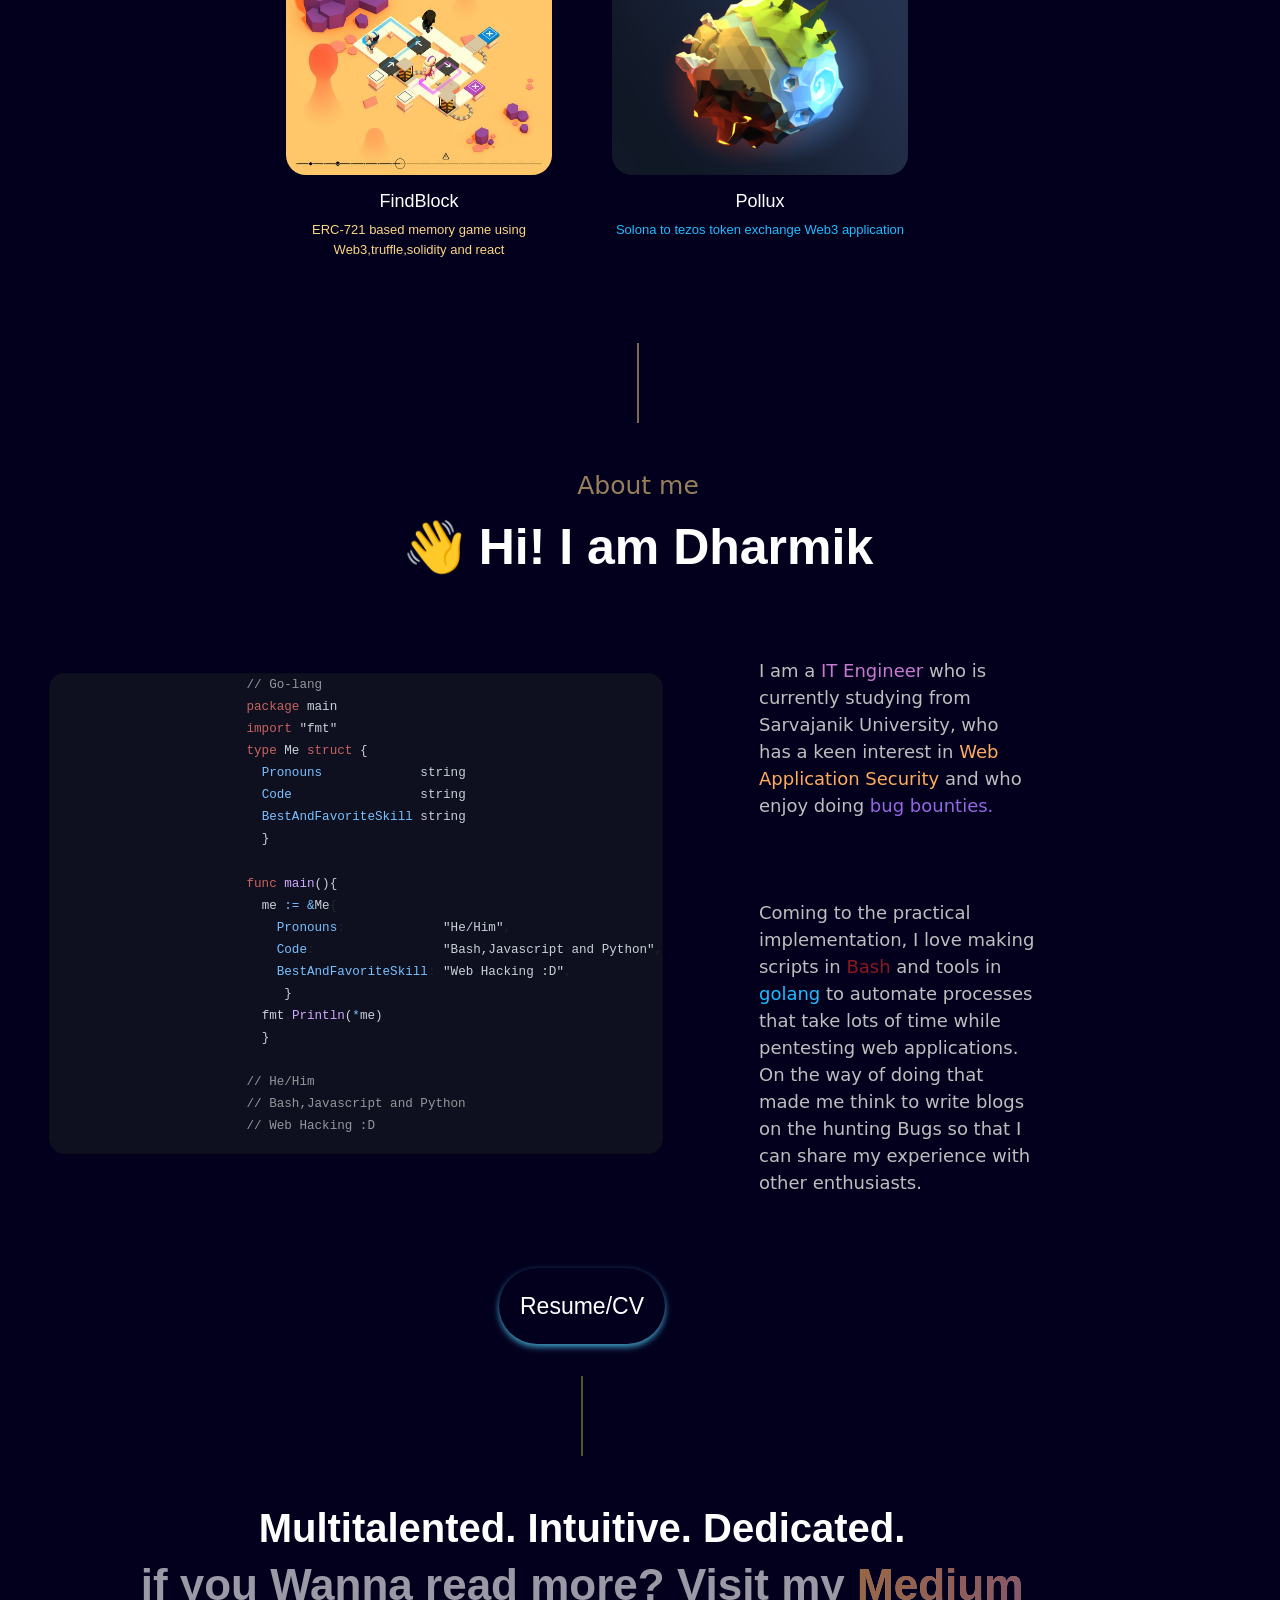
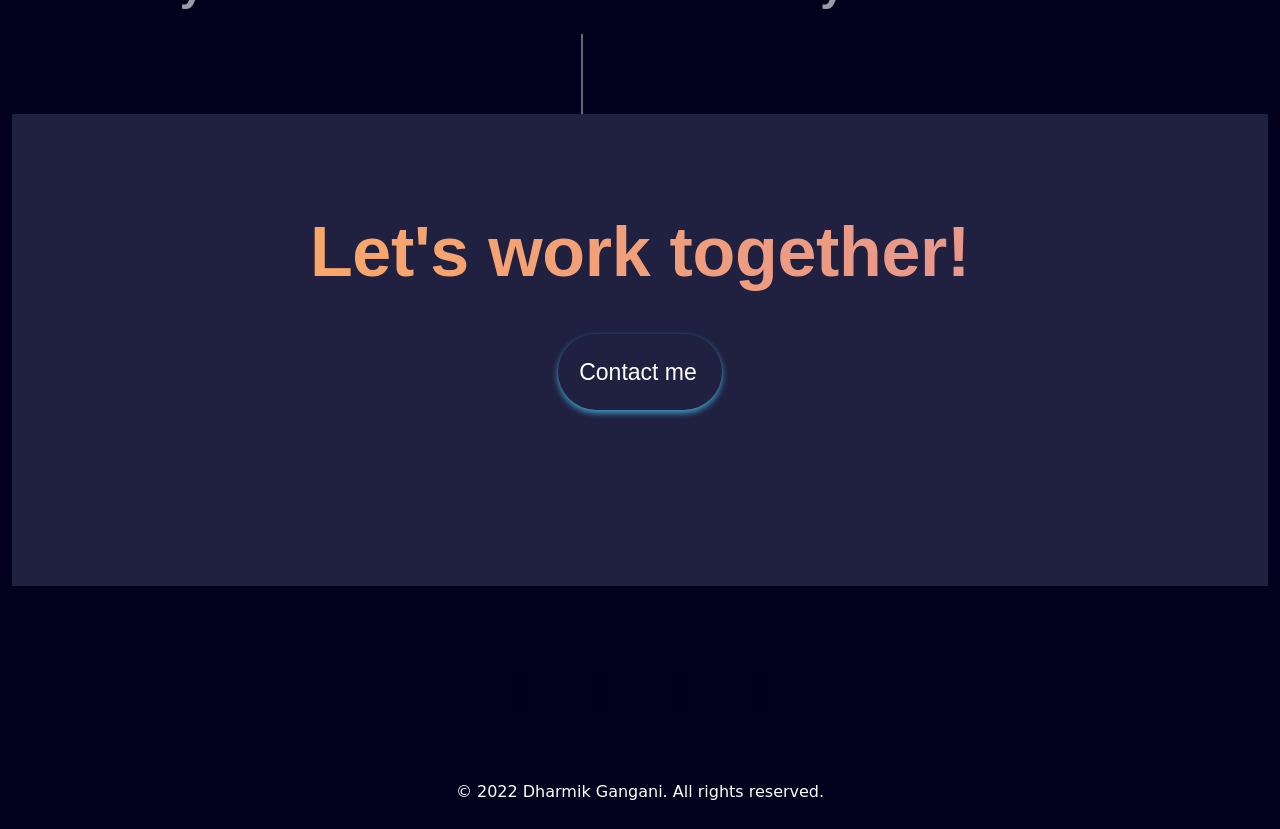
==== commit de863ab4: "Update index.html" ====
--- a/index.html
+++ b/index.html
@@ -10,7 +10,6 @@
       integrity="sha384-1BmE4kWBq78iYhFldvKuhfTAU6auU8tT94WrHftjDbrCEXSU1oBoqyl2QvZ6jIW3"
       crossorigin="anonymous">
     <link rel="stylesheet" href="css/style.css" class="rel">
-    <link rel="stylesheet" href="css/style2.css" class="rel">
     <title>Portfolio</title>
   </head>
   <div >
@@ -115,7 +114,7 @@
               </div>
               <div class="Title" data-component="Title">
                 <h1>Dharmik Gangani</h1>
-                <h2>Penetration Tester</h2>
+                <h2>Blockchain Developer</h2>
               </div>
               <div class="gg">
                 <div class="gg-symbol gg-symbol--rect gg-symbol--5
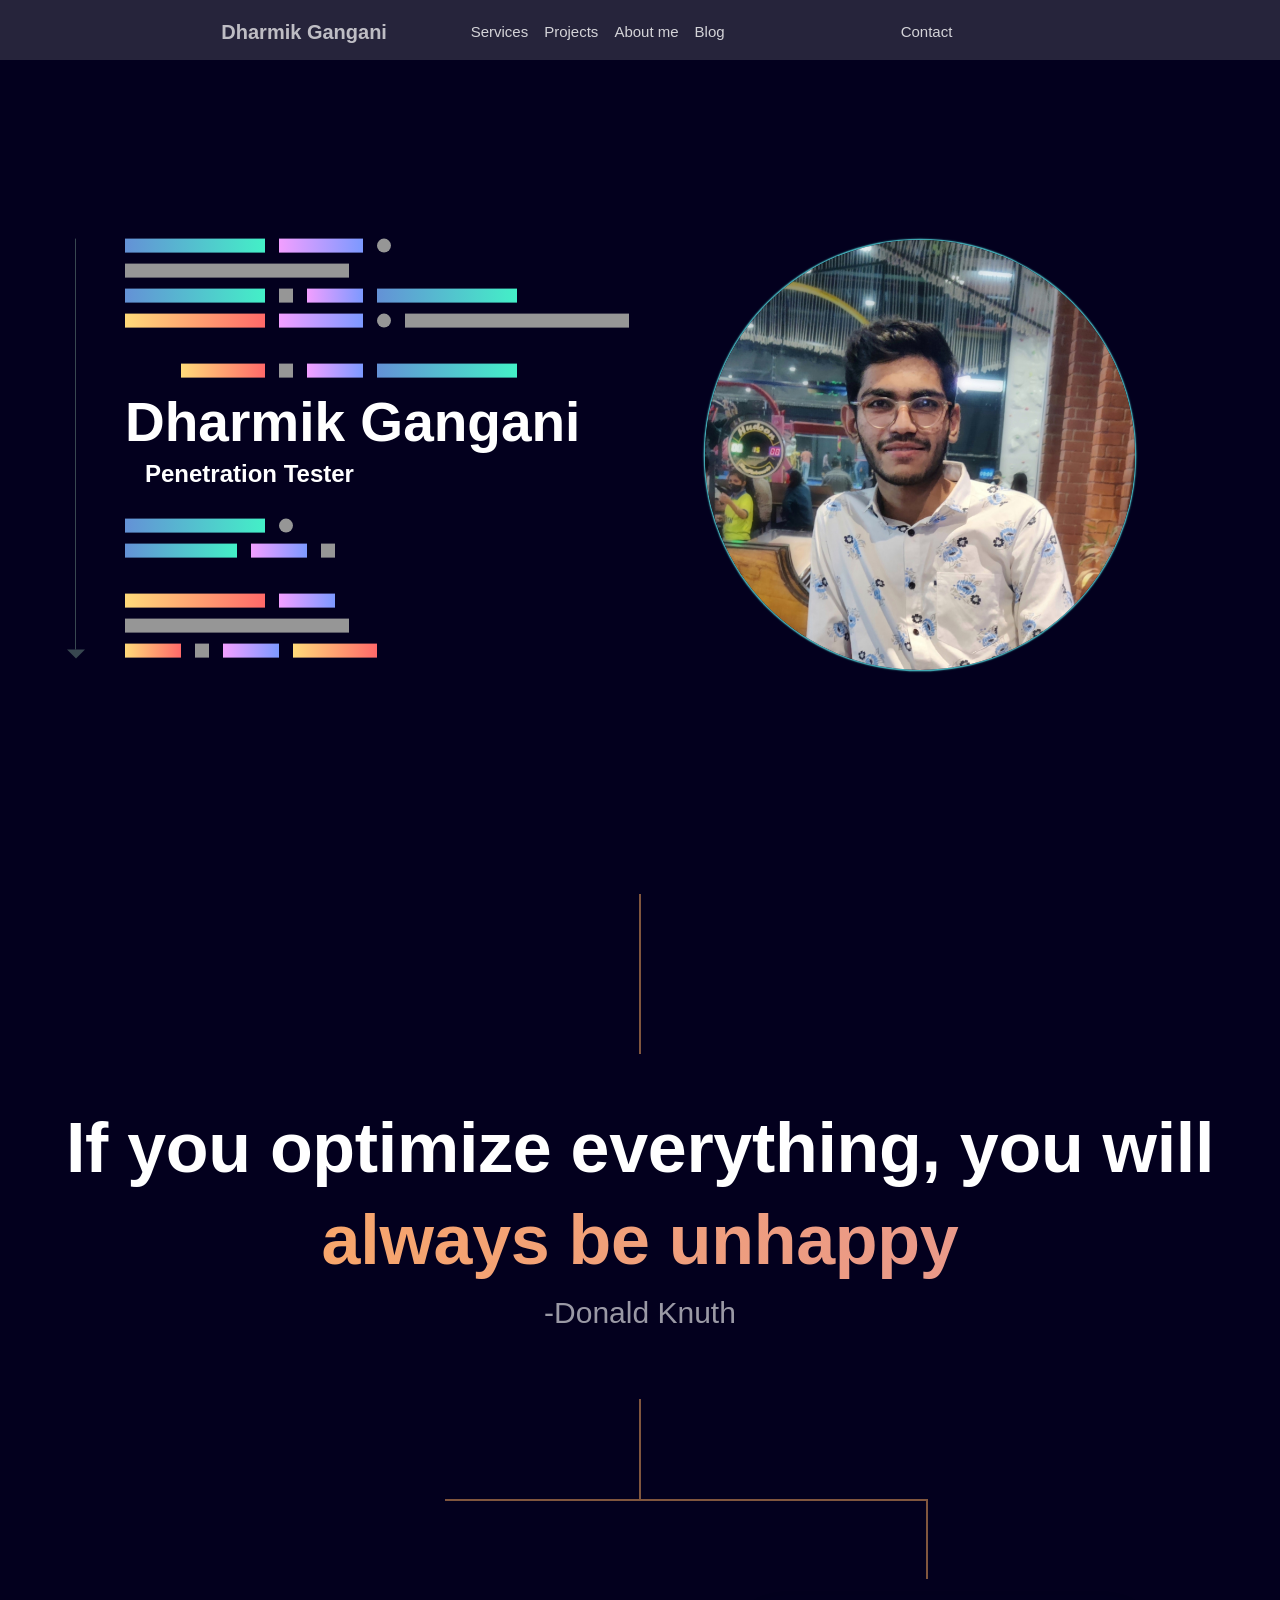
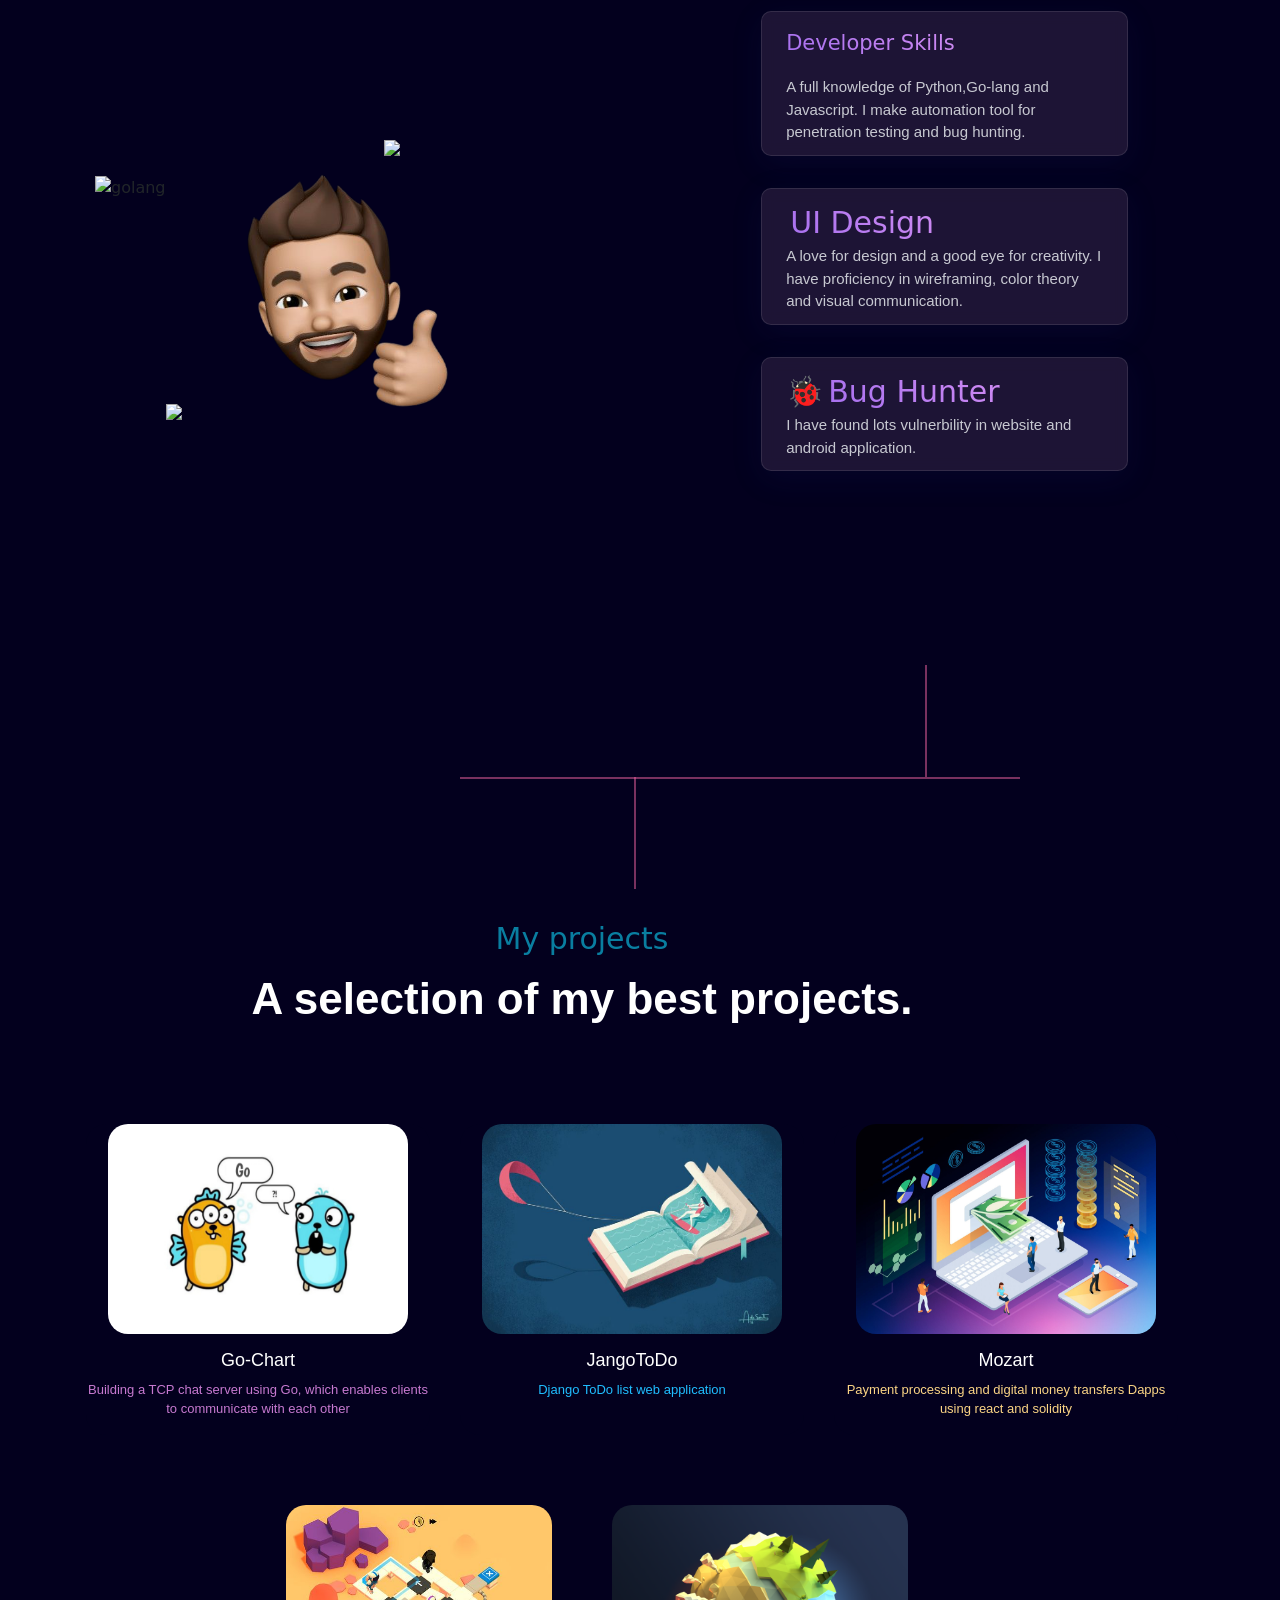
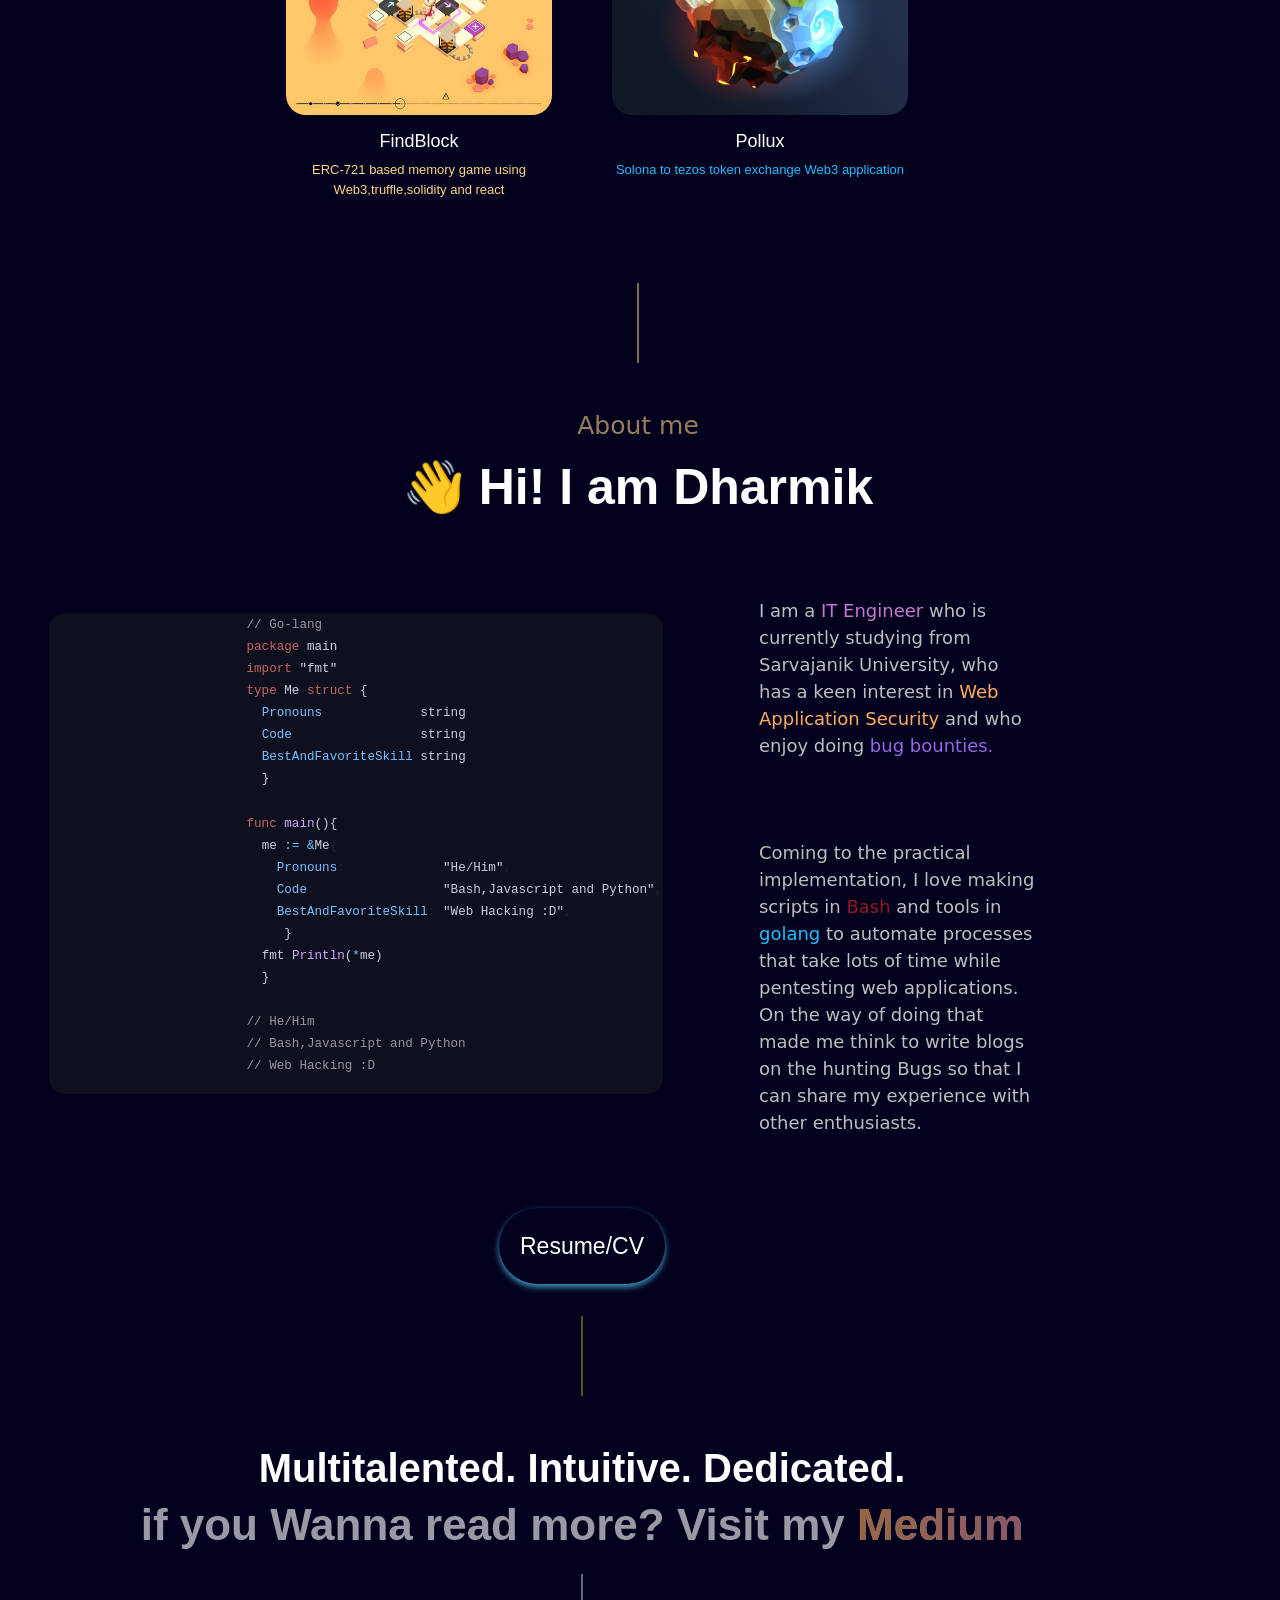
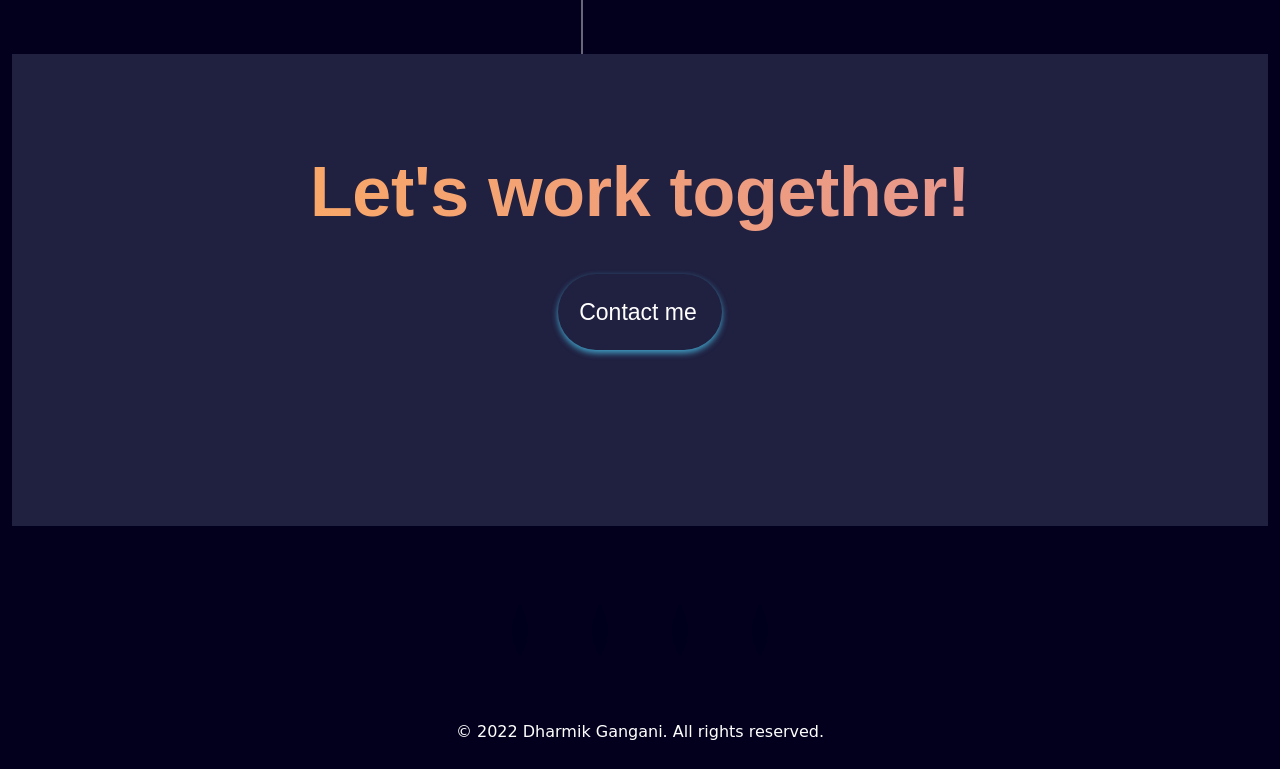
==== commit 2a0f0c54: "updates" ====
--- a/index.html
+++ b/index.html
@@ -3,7 +3,7 @@
   <head>
     <meta charset="utf-8">
     <meta name="viewport" content="width=device-width, initial-scale=1">
-  <link rel="icon" type="image/x-icon" href="/images/favicon.ico">
+    <link rel="icon" type="image/x-icon" href="/images/favicon.ico">
     <link
       href="https://cdn.jsdelivr.net/npm/bootstrap@5.1.3/dist/css/bootstrap.min.css"
       rel="stylesheet"
@@ -12,7 +12,7 @@
     <link rel="stylesheet" href="css/style.css" class="rel">
     <title>Portfolio</title>
   </head>
-  <div >
+  <div>
     <header>
       <!--Navigation bar-->
       <nav class="navbar navbar-expand-lg navbar-dark fixed-top navbar-color">
@@ -78,8 +78,13 @@
             <div class="Home-content">
               <div class="gg gg-1">
                 <div class="gg-symbol gg-symbol--rect gg-symbol--5
-                  gg-symbol--gradient" style="background: rgba(0, 0, 0, 0) linear-gradient(90deg, rgb(100, 145, 214) 0%, rgb(67, 240, 199) 100%) repeat scroll 0% 0%; opacity: 1; transform: translate(0px);"></div>
-                <div class="gg-symbol gg-symbol--rect gg-symbol--3" style=" background: rgba(0, 0, 0, 0) linear-gradient(90deg, rgb(242, 159, 255) 0%, rgb(124, 153, 255) 100%) repeat scroll 0% 0%;"
+                  gg-symbol--gradient" style="background: rgba(0, 0, 0, 0)
+                  linear-gradient(90deg, rgb(100, 145, 214) 0%, rgb(67, 240,
+                  199) 100%) repeat scroll 0% 0%; opacity: 1; transform:
+                  translate(0px);"></div>
+                <div class="gg-symbol gg-symbol--rect gg-symbol--3" style="background:
+                  rgba(0, 0, 0, 0) linear-gradient(90deg, rgb(242, 159, 255) 0%,
+                  rgb(124, 153, 255) 100%) repeat scroll 0% 0%;"
                   style="opacity: 1; transform: translate(0px);"></div>
                 <div class="gg-symbol gg-symbol--disc" style="opacity: 1;
                   transform: translate(0px);"></div>
@@ -89,16 +94,30 @@
                   gg-symbol--gradient"></div>
               </div>
               <div class="gg">
-                <div class="gg-symbol gg-symbol--rect gg-symbol--5 gg-symbol--gradient" style="background: rgba(0, 0, 0, 0) linear-gradient(90deg, rgb(100, 145, 214) 0%, rgb(67, 240, 199) 100%) repeat scroll 0% 0%; opacity: 1; transform: translate(0px);"></div>
+                <div class="gg-symbol gg-symbol--rect gg-symbol--5
+                  gg-symbol--gradient" style="background: rgba(0, 0, 0, 0)
+                  linear-gradient(90deg, rgb(100, 145, 214) 0%, rgb(67, 240,
+                  199) 100%) repeat scroll 0% 0%; opacity: 1; transform:
+                  translate(0px);"></div>
                 <div class="gg-symbol gg-symbol--square"></div>
-                <div class="gg-symbol gg-symbol--rect gg-symbol--2" style="background: rgba(0, 0, 0, 0) linear-gradient(90deg, rgb(242, 159, 255) 0%, rgb(124, 153, 255) 100%) repeat scroll 0% 0%;"></div>
+                <div class="gg-symbol gg-symbol--rect gg-symbol--2"
+                  style="background: rgba(0, 0, 0, 0) linear-gradient(90deg,
+                  rgb(242, 159, 255) 0%, rgb(124, 153, 255) 100%) repeat scroll
+                  0% 0%;"></div>
                 <div class="gg-symbol gg-symbol--rect gg-symbol--5
-                  gg-symbol--gradient" style="background: rgba(0, 0, 0, 0) linear-gradient(90deg, rgb(100, 145, 214) 0%, rgb(67, 240, 199) 100%) repeat scroll 0% 0%; opacity: 1; transform: translate(0px);"></div>
+                  gg-symbol--gradient" style="background: rgba(0, 0, 0, 0)
+                  linear-gradient(90deg, rgb(100, 145, 214) 0%, rgb(67, 240,
+                  199) 100%) repeat scroll 0% 0%; opacity: 1; transform:
+                  translate(0px);"></div>
               </div>
               <div class="gg">
                 <div class="gg-symbol gg-symbol--rect gg-symbol--5
-                  gg-symbol--gradient" style="background: rgba(0, 0, 0, 0) linear-gradient(90deg, rgb(255, 218, 122) 0%, rgb(255, 105, 105) 100%) repeat scroll 0% 0%;"></div>
-                <div class="gg-symbol gg-symbol--rect gg-symbol--3" style=" background: rgba(0, 0, 0, 0) linear-gradient(90deg, rgb(242, 159, 255) 0%, rgb(124, 153, 255) 100%) repeat scroll 0% 0%;"></div>
+                  gg-symbol--gradient" style="background: rgba(0, 0, 0, 0)
+                  linear-gradient(90deg, rgb(255, 218, 122) 0%, rgb(255, 105,
+                  105) 100%) repeat scroll 0% 0%;"></div>
+                <div class="gg-symbol gg-symbol--rect gg-symbol--3" style="background:
+                  rgba(0, 0, 0, 0) linear-gradient(90deg, rgb(242, 159, 255) 0%,
+                  rgb(124, 153, 255) 100%) repeat scroll 0% 0%;"></div>
                 <div class="gg-symbol gg-symbol--disc"></div>
                 <div class="gg-symbol gg-symbol--rect gg-symbol--8
                   gg-symbol--gradient"></div>
@@ -106,35 +125,54 @@
               <div class="gg"></div>
               <div class="gg gg--indent">
                 <div class="gg-symbol gg-symbol--rect gg-symbol--3
-                  gg-symbol--gradient" style=" background:rgba(0, 0, 0, 0) linear-gradient(90deg, rgb(255, 218, 122) 0%, rgb(255, 105, 105) 100%) repeat scroll 0% 0%;"></div>
+                  gg-symbol--gradient" style="background:rgba(0, 0, 0, 0)
+                  linear-gradient(90deg, rgb(255, 218, 122) 0%, rgb(255, 105,
+                  105) 100%) repeat scroll 0% 0%;"></div>
                 <div class="gg-symbol gg-symbol--square"></div>
-                <div class="gg-symbol gg-symbol--rect gg-symbol--2" style="background: rgba(0, 0, 0, 0) linear-gradient(90deg, rgb(242, 159, 255) 0%, rgb(124, 153, 255) 100%) repeat scroll 0% 0%;"></div>
+                <div class="gg-symbol gg-symbol--rect gg-symbol--2"
+                  style="background: rgba(0, 0, 0, 0) linear-gradient(90deg,
+                  rgb(242, 159, 255) 0%, rgb(124, 153, 255) 100%) repeat scroll
+                  0% 0%;"></div>
                 <div class="gg-symbol gg-symbol--rect gg-symbol--5
-                  gg-symbol--gradient" style="background: rgba(0, 0, 0, 0) linear-gradient(90deg, rgb(100, 145, 214) 0%, rgb(67, 240, 199) 100%) repeat scroll 0% 0%; opacity: 1; transform: translate(0px);"></div>
+                  gg-symbol--gradient" style="background: rgba(0, 0, 0, 0)
+                  linear-gradient(90deg, rgb(100, 145, 214) 0%, rgb(67, 240,
+                  199) 100%) repeat scroll 0% 0%; opacity: 1; transform:
+                  translate(0px);"></div>
               </div>
               <div class="Title" data-component="Title">
                 <h1>Dharmik Gangani</h1>
-                <h2>Blockchain Developer</h2>
+                <h2>Penetration Tester</h2>
               </div>
               <div class="gg">
                 <div class="gg-symbol gg-symbol--rect gg-symbol--5
-                  gg-symbol--gradient" style="background: rgba(0, 0, 0, 0) linear-gradient(90deg, rgb(100, 145, 214) 0%, rgb(67, 240, 199) 100%) repeat scroll 0% 0%; opacity: 1; transform: translate(0px);"></div>
+                  gg-symbol--gradient" style="background: rgba(0, 0, 0, 0)
+                  linear-gradient(90deg, rgb(100, 145, 214) 0%, rgb(67, 240,
+                  199) 100%) repeat scroll 0% 0%; opacity: 1; transform:
+                  translate(0px);"></div>
                 <div class="gg-symbol gg-symbol--disc"></div>
               </div>
               <div class="gg">
                 <div class="gg-symbol gg-symbol--rect gg-symbol--4
-                  gg-symbol--gradient" style="background: rgba(0, 0, 0, 0) linear-gradient(90deg, rgb(100, 145, 214) 0%, rgb(67, 240, 199) 100%) repeat scroll 0% 0%;"></div>
+                  gg-symbol--gradient" style="background: rgba(0, 0, 0, 0)
+                  linear-gradient(90deg, rgb(100, 145, 214) 0%, rgb(67, 240,
+                  199) 100%) repeat scroll 0% 0%;"></div>
                 <div class="gg-symbol gg-symbol--rect gg-symbol--2
-                  gg-symbol--gradient" style="background: rgba(0, 0, 0, 0) linear-gradient(90deg, rgb(242, 159, 255) 0%, rgb(124, 153, 255) 100%) repeat scroll 0% 0%;"></div>
+                  gg-symbol--gradient" style="background: rgba(0, 0, 0, 0)
+                  linear-gradient(90deg, rgb(242, 159, 255) 0%, rgb(124, 153,
+                  255) 100%) repeat scroll 0% 0%;"></div>
                 <div class="gg-symbol gg-symbol--rect gg-symbol--9
                   gg-symbol--gradient"></div>
               </div>
               <div class="gg"></div>
               <div class="gg">
                 <div class="gg-symbol gg-symbol--rect gg-symbol--5
-                  gg-symbol--gradient" style="background:rgba(0, 0, 0, 0) linear-gradient(90deg, rgb(255, 218, 122) 0%, rgb(255, 105, 105) 100%) repeat scroll 0% 0%;"></div>
+                  gg-symbol--gradient" style="background:rgba(0, 0, 0, 0)
+                  linear-gradient(90deg, rgb(255, 218, 122) 0%, rgb(255, 105,
+                  105) 100%) repeat scroll 0% 0%;"></div>
                 <div class="gg-symbol gg-symbol--rect gg-symbol--2
-                  gg-symbol--gradient" style="background: rgba(0, 0, 0, 0) linear-gradient(90deg, rgb(242, 159, 255) 0%, rgb(124, 153, 255) 100%) repeat scroll 0% 0%;"></div>
+                  gg-symbol--gradient" style="background: rgba(0, 0, 0, 0)
+                  linear-gradient(90deg, rgb(242, 159, 255) 0%, rgb(124, 153,
+                  255) 100%) repeat scroll 0% 0%;"></div>
               </div>
               <div class="gg">
                 <div class="gg-symbol gg-symbol--rect gg-symbol--8
@@ -142,18 +180,25 @@
               </div>
               <div class="gg gg-last">
                 <div class="gg-symbol gg-symbol--rect gg-symbol--2
-                  gg-symbol--gradient" style="background:rgba(0, 0, 0, 0) linear-gradient(90deg, rgb(255, 218, 122) 0%, rgb(255, 105, 105) 100%) repeat scroll 0% 0%;"></div>
+                  gg-symbol--gradient" style="background:rgba(0, 0, 0, 0)
+                  linear-gradient(90deg, rgb(255, 218, 122) 0%, rgb(255, 105,
+                  105) 100%) repeat scroll 0% 0%;"></div>
                 <div class="gg-symbol gg-symbol--square"></div>
-                <div class="gg-symbol gg-symbol--rect gg-symbol--2" style="background: rgba(0, 0, 0, 0) linear-gradient(90deg, rgb(242, 159, 255) 0%, rgb(124, 153, 255) 100%) repeat scroll 0% 0%;"></div>
+                <div class="gg-symbol gg-symbol--rect gg-symbol--2"
+                  style="background: rgba(0, 0, 0, 0) linear-gradient(90deg,
+                  rgb(242, 159, 255) 0%, rgb(124, 153, 255) 100%) repeat scroll
+                  0% 0%;"></div>
                 <div class="gg-symbol gg-symbol--rect gg-symbol--3
-                  gg-symbol--gradient" style=" background:rgba(0, 0, 0, 0) linear-gradient(90deg, rgb(255, 218, 122) 0%, rgb(255, 105, 105) 100%) repeat scroll 0% 0%;"></div>
+                  gg-symbol--gradient" style="background:rgba(0, 0, 0, 0)
+                  linear-gradient(90deg, rgb(255, 218, 122) 0%, rgb(255, 105,
+                  105) 100%) repeat scroll 0% 0%;"></div>
               </div>
               <div class="Arrow" data-component="Arrow" data-ref="arrow"></div>
             </div>
           </div>
         </div>
       </div>
-      
+
       <div class="container d-flex justify-content-center">
         <div class="line-purple2"></div>
       </div>
@@ -187,7 +232,7 @@
           <div class="line-horizontal line" id="services"></div>
           <div class="line-vertical adjust"></div>
         </div>
-         <!--Skills grid-->
+        <!--Skills grid-->
         <div class="container-fluid">
           <div class="row">
             <!--Developer skills-->
@@ -221,11 +266,13 @@
             <div class="col-6 ms-5"></div>
             <div class="col-sm-5 skill third-space" align="left">
               <div class="container card-skills w-75">
-                <span class="bug">🐞</span>   <span class="artist-tittle">Bug Hunter</span>
+                <span class="bug">🐞</span> <span class="artist-tittle">Bug
+                  Hunter</span>
                 <div
                   class="col description-skill artist-description"
                   align="left">
-                  I have found lots vulnerbility in website and android application.
+                  I have found lots vulnerbility in website and android
+                  application.
                 </div>
               </div>
             </div>
@@ -268,7 +315,7 @@
           <div class="col">
             <i class="fab fa-github github"></i>
           </div>
-        </div> 
+        </div>
       </div>
       <!--Line vertically-->
       <div class="container">
@@ -295,7 +342,8 @@
       <div class="container moving-project-one">
         <div class="row"></div>
         <!--My Projects container-->
-        <div class="container-fluid moving-up-projects moving-project-one card-deck" id="projects">
+        <div class="container-fluid moving-up-projects moving-project-one
+          card-deck" id="projects">
           <div class="row">
             <div class="col-12 d-flex justify-content-center">
               <h3 class="project-tittle">My projects</h3>
@@ -304,123 +352,127 @@
             <div class="col-sm-10 d-flex justify-content-center">
               <h4 class="best-work">A selection of my best projects.</h4>
             </div>
-          <div class="container">
+            <!-- <div class="container"> -->
             <main class="grid">
               <article>
                 <a
-                href="https://github.com/Dharma-09/Go_Chart"
-                target="_blank">
-                <img
-                  class="project-h img-fluid"
-                  src="images/project1.jpg"
-                  alt="Image of Go-Chart"
-                  />
-              </a>
-                  <div >
-                    <h3 class="text">Go-Chart</h3>
-                    <p class="go-des">Building a TCP chat server using Go, which enables clients to communicate with each other</p>
-                  </div>
+                  href="https://github.com/Dharma-09/Go_Chart"
+                  target="_blank">
+                  <img
+                    class="project-h img-fluid"
+                    src="images/project1.jpg"
+                    alt="Image of Go-Chart"
+                    />
+                </a>
+                <div>
+                  <h3 class="text">Go-Chart</h3>
+                  <p class="go-des">Building a TCP chat server using Go, which
+                    enables clients to communicate with each other</p>
+                </div>
               </article>
               <article>
                 <a
-                href="https://github.com/Dharma-09/JangoToDo"
-                target="_blank">
-                <img
-                  class="project-h img-fluid"
-                  src="images/project2.jpg"
-                  alt="Image of JangoToDo"
-                  />
-              </a>
-                  <div >
-                    <h3 class="text">JangoToDo</h3>
-                    <p class="d-des"> Django ToDo list web application</p>
-                  </div>
+                  href="https://github.com/Dharma-09/JangoToDo"
+                  target="_blank">
+                  <img
+                    class="project-h img-fluid"
+                    src="images/project2.jpg"
+                    alt="Image of JangoToDo"
+                    />
+                </a>
+                <div>
+                  <h3 class="text">JangoToDo</h3>
+                  <p class="d-des"> Django ToDo list web application</p>
+                </div>
               </article>
               <article>
                 <a
-                href="https://github.com/Dharma-09/Mozart"
-                target="_blank">
-                <img
-                  class="project-h img-fluid"
-                  src="images/project3.jpg"
-                  alt="Image of Mozart"
-                  />
-              </a>
-                  <div >
-                    <h3 class="text">Mozart</h3>
-                    <p class="des">Payment processing and digital money transfers Dapps using react and solidity</p>
-                  </div>
+                  href="https://github.com/Dharma-09/Mozart"
+                  target="_blank">
+                  <img
+                    class="project-h img-fluid"
+                    src="images/project3.jpg"
+                    alt="Image of Mozart"
+                    />
+                </a>
+                <div>
+                  <h3 class="text">Mozart</h3>
+                  <p class="des">Payment processing and digital money transfers
+                    Dapps using react and solidity</p>
+                </div>
               </article>
             </main>
-          </div>
-            <div class="container"> 
+            <!-- </div> -->
+            <div class="container">
               <main class="grid-2">
                 <article class="project-4">
                   <a
-                  href="https://github.com/Dharma-09/FindBlock"
-                  target="_blank">
-                  <img
-                    class="project-h img-fluid"
-                    src="images/project4.jpg"
-                    alt="Image of FindBlock"
-                    />
-                </a>
-                    <div >
-                      <h3 class="text ">FindBlock</h3>
-                      <p class="f-des">ERC-721 based memory game using Web3,truffle,solidity and react</p>
-                    </div>
+                    href="https://github.com/Dharma-09/FindBlock"
+                    target="_blank">
+                    <img
+                      class="project-h img-fluid"
+                      src="images/project4.jpg"
+                      alt="Image of FindBlock"
+                      />
+                  </a>
+                  <div>
+                    <h3 class="text">FindBlock</h3>
+                    <p class="f-des">ERC-721 based memory game using
+                      Web3,truffle,solidity and react</p>
+                  </div>
                 </article>
                 <article class="project-5">
                   <a
-                  href="#"
-                  target="_blank">
-                  <img
-                    class="project-h img-fluid"
-                    src="images/project5.png"
-                    alt="Image of pollux"
-                    />
-                </a>
-                    <div >
-                      <h3 class="text">Pollux</h3>
-                      <p class="p-des">Solona to tezos token exchange Web3 application</p>
-                    </div>
+                    href="#"
+                    target="_blank">
+                    <img
+                      class="project-h img-fluid"
+                      src="images/project5.png"
+                      alt="Image of pollux"
+                      />
+                  </a>
+                  <div>
+                    <h3 class="text">Pollux</h3>
+                    <p class="p-des">Solona to tezos token exchange Web3
+                      application</p>
+                  </div>
                 </article>
               </main>
             </div>
-        <!--Vertical Line-->
-        
-        <!--About me -->
-        <div class="container"></i>
-          <div class="row">
-            <div class="col-12 d-flex justify-content-center">
-              <div
-                class="line-yellow-vertical space-line-after-projects"
-                id="about"></div>
-            </div>
-          </div>
-        </div>
-        <div class="container">
-          <div class="row">
-            <div class="col-12 d-flex justify-content-center">
-              <h3 class="about-me-tittle">About me</h3>
-            </div>
-            <div class="col-12 d-flex justify-content-center">
-              <h3  class="tittle-services mt-3" id="wlc">👋 Hi! I am Dharmik</h3>
-            </div>
-          </div>
-        </div>
-      </div>
-    
-            <!--Developer skills-->
-    
+            <!--Vertical Line-->
+
+            <!--About me -->
+            <div class="container"></i>
             <div class="row">
-              <div class="col-md-10 col-12 mx-auto">
-                <div class="row">
-                 <div class="col-md-4 col-12 hero-text  ">
-                  <div class="code card ">
-                      <div class="highlight highlight-source-go position-relative
-                        overflow-auto">
-                        <pre class="code">
+              <div class="col-12 d-flex justify-content-center">
+                <div
+                  class="line-yellow-vertical space-line-after-projects"
+                  id="about"></div>
+              </div>
+            </div>
+          </div>
+          <div class="container">
+            <div class="row">
+              <div class="col-12 d-flex justify-content-center">
+                <h3 class="about-me-tittle">About me</h3>
+              </div>
+              <div class="col-12 d-flex justify-content-center">
+                <h3 class="tittle-services mt-3" id="wlc">👋 Hi! I am Dharmik</h3>
+              </div>
+            </div>
+          </div>
+        </div>
+
+        <!--Developer skills-->
+
+        <div class="row">
+          <div class="col-md-10 col-12 mx-auto">
+            <div class="row">
+              <div class="col-md-4 col-12 hero-text">
+                <div class="code card">
+                  <div class="highlight highlight-source-go position-relative
+                    overflow-auto">
+                    <pre class="code">
                           <span class="pl-h ">// Go-lang</span>
                           <span class="pl-k">package</span> <span class="pl-smi">main</span>
                           <span class="pl-k">import</span> <span class="pl-s">"fmt"</span>
@@ -442,82 +494,91 @@
                           <span class="pl-h">// He/Him</span>
                           <span class="pl-h">// Bash,Javascript and Python</span>
                           <span class="pl-h">// Web Hacking :D</span> </pre>
-                      </div>
-                    </div>
                   </div>
-                    <div class="col-md-8 col-12 hero-text">
-             <span class="boox"><p class="intro-skills"> I am a <span style="color: #c779d0;">IT Engineer</span> who is currently studying from Sarvajanik University, who has a keen interest in <span style="color: #feac5e;">Web Application Security</span>  and who enjoy doing<span style="color: #9c6cebf3;"> bug bounties.</span> 
-          </p>
-          <p class="intro-skills"> 
-                      Coming to the practical implementation, I love making scripts in <span style="color: rgba(212, 35, 35, 0.658)">Bash</span> and tools in <span style="color: #20bdff;">golang</span> to automate processes that take lots of time while pentesting web applications. On the way of doing that made me think to write blogs on the hunting Bugs so that I can share my experience with other enthusiasts.
-          </p>
-                  </span></div>
                 </div>
               </div>
-            </div>
-      <br> 
-      <div class="col-12 background-conbtn-0" align="center">
-        <form action="https://drive.google.com/file/d/10e5GM9eihkKW1NKmCP6iFF1xmn5vhPjl/view?usp=sharing">
-          <button
-          type="Download"
-          value="Download Resume"
-          class="btn btn-0 btn-outline-primary">
-          Resume/CV <i class="fa fa-download" aria-hidden="true"></i>
-          </button>
-       </form>
-      </div>
-      <div class="container moving-quote-mobile" id="blog">
-        <div class="container d-flex justify-content-center">
-          <div class="line-footer1"></div>
-        </div>
-        <div class="row" align="center">
-          <div class="col-12 d-flex justify-content-center" align="center">
-            <h3 class="about-me-quote">Multitalented. Intuitive. Dedicated.</h3>
-          </div>
-          <div
-            class="col-12 moving-click d-flex justify-content-center"
-            align="center"
-          >
-            <p class="color-gradient-yellow">
-              if you Wanna read more? Visit my
-              <a
-                href="https://medium.com/@dharmikgangani786"
-                class="link-medium"
-                >Medium</a
-              >
-            </p>
-          </div>
-        </div>
-      </div><div class="container d-flex justify-content-center">
-        <div class="line-footer"></div>
-      </div>
-    </div></div>
-      <!-- footer contact-link -->
-      <div class="container-fluid background-conbtn">
-        <div class="row">
-          <!--Line-->
-          <!-- <div class="container d-flex justify-content-center">
+              <div class="col-md-8 col-12 hero-text">
+                <span class="boox"><p class="intro-skills"> I am a <span
+                      style="color: #c779d0;">IT Engineer</span> who is
+                    currently studying from Sarvajanik University, who has a
+                    keen interest in <span style="color: #feac5e;">Web
+                      Application Security</span> and who enjoy doing<span
+                      style="color: #9c6cebf3;"> bug bounties.</span>
+                  </p>
+                  <p class="intro-skills">
+                    Coming to the practical implementation, I love making
+                    scripts in <span style="color: rgba(212, 35, 35, 0.658)">Bash</span>
+                    and tools in <span style="color: #20bdff;">golang</span> to
+                    automate processes that take lots of time while pentesting
+                    web applications. On the way of doing that made me think to
+                    write blogs on the hunting Bugs so that I can share my
+                    experience with other enthusiasts.
+                  </p>
+                </span></div>
+            </div>
+          </div>
+        </div>
+        <br>
+        <div class="col-12 background-conbtn-0" align="center">
+          <form
+            action="https://drive.google.com/file/d/10e5GM9eihkKW1NKmCP6iFF1xmn5vhPjl/view?usp=sharing">
+            <button
+              type="Download"
+              value="Download Resume"
+              class="btn btn-0 btn-outline-primary">
+              Resume/CV <i class="fa fa-download" aria-hidden="true"></i>
+            </button>
+          </form>
+        </div>
+        <div class="container moving-quote-mobile" id="blog">
+          <div class="container d-flex justify-content-center">
+            <div class="line-footer1"></div>
+          </div>
+          <div class="row" align="center">
+            <div class="col-12 d-flex justify-content-center" align="center">
+              <h3 class="about-me-quote">Multitalented. Intuitive. Dedicated.</h3>
+            </div>
+            <div
+              class="col-12 moving-click d-flex justify-content-center"
+              align="center">
+              <p class="color-gradient-yellow">
+                if you Wanna read more? Visit my
+                <a
+                  href="https://medium.com/@dharmikgangani786"
+                  class="link-medium">Medium</a>
+              </p>
+            </div>
+          </div>
+        </div><div class="container d-flex justify-content-center">
+          <div class="line-footer"></div>
+        </div>
+      </div></div>
+    <!-- footer contact-link -->
+    <div class="container-fluid background-conbtn">
+      <div class="row">
+        <!--Line-->
+        <!-- <div class="container d-flex justify-content-center">
             <div class="line-footer" id="contact"></div>
           </div> -->
-          <div class="col-12 padding-footer">
-            <h3
-              align="center"
-              class="size-quote second-part-quote mobile-size-footer">
-              Let's work together!
-            </h3>
-            <div class="col-12" align="center">
-              <form action="contact.html">
-                <button
-                  type="submit"
-                  value="Go to Contact page"
-                  class="btn btn-outline-primary">
-                  Contact me <i class="fas fa-chevron-right ps-1"></i>
-                </button>
-              </form>
-            </div>
-          </div>
-        </div>
-      </div>
+        <div class="col-12 padding-footer">
+          <h3
+            align="center"
+            class="size-quote second-part-quote mobile-size-footer">
+            Let's work together!
+          </h3>
+          <div class="col-12" align="center">
+            <form action="contact.html">
+              <button
+                type="submit"
+                value="Go to Contact page"
+                class="btn btn-outline-primary">
+                Contact me <i class="fas fa-chevron-right ps-1"></i>
+              </button>
+            </form>
+          </div>
+        </div>
+      </div>
+    </div>
 
     <!-- footer -->
     <footer>
@@ -526,8 +587,10 @@
           <a href="#"> <i class="fab fa-facebook-f"></i></a>
           <a href="https://github.com/Dharma-09"> <i class="fab fa-github"></i>
           </a>
-          <a href="https://in.linkedin.com/in/dharmik-gangani-ab2217193"><i class="fab fa-linkedin-in"></i></a>
-          <a href="https://www.instagram.com/im_dharma09/"><i class="fab fa-instagram"></i></a>
+          <a href="https://in.linkedin.com/in/dharmik-gangani-ab2217193"><i
+              class="fab fa-linkedin-in"></i></a>
+          <a href="https://www.instagram.com/im_dharma09/"><i class="fab
+              fa-instagram"></i></a>
           <a href="https://twitter.com/im_dharma09"> <i class="fab fa-twitter"></i>
           </a>
 
@@ -539,6 +602,8 @@
           Gangani. All rights reserved.</p>
       </div>
     </footer>
+    <div class="right-effects"></div>
+    <div class="left-effects"></div>
     <script
       src="https://kit.fontawesome.com/7e6bf6e7d0.js"
       crossorigin="anonymous"></script>
@@ -547,7 +612,7 @@
       integrity="sha384-kQtW33rZJAHjgefvhyyzcGF3C5TFyBQBA13V1RKPf4uH+bwyzQxZ6CmMZHmNBEfJ"
       crossorigin="anonymous">
 </script>
-<scripe src="javascript/jsc.js"></scripe>
+    <scripe src="javascript/jsc.js"></scripe>
     <script
       src="https://ajax.googleapis.com/ajax/libs/jquery/2.1.3/jquery.min.js"></script>
   </body>
--- a/css/style.css
+++ b/css/style.css
@@ -514,7 +514,7 @@
 }
 
 .grid {
-    margin: 80px;
+    margin: 50px;
     display: grid;
     grid-template-columns: repeat(3, 1fr);
     grid-gap: 30px
@@ -600,7 +600,8 @@
 }
 @media (max-width:760px) {
     .grid {
-        width: 100px;
+        width: 200px;
+        height: 200px;
         grid-template-columns: repeat(2, 1fr);
     }
 
@@ -805,13 +806,13 @@
 .background-conbtn {
     background: #202040;
     height: fit-content;
-    width: auto;
+    width: 100%;
 }
 
 .background-conbtn-0 {
     background: var(--dark-background);
     height: fit-content;
-    width: auto;
+    width:100%;
 }
 
 h3.size-quote {
@@ -1621,4 +1622,33 @@
     -o-transition: 0.5s all;
     -ms-transition: 0.5s all;
     transition: 0.5s all;
+}
+.left-effects {
+    position: fixed;
+    bottom: 50px;
+    left: 0;
+    width: 500px;
+    height: 500px;
+    border-radius: 50%;
+    background: #c471ed;
+    -webkit-filter: blur(100px);
+    filter: blur(100px);
+    opacity: 0.25;
+    pointer-events: none;
+    z-index: -1;
+}
+.right-effects {
+    position: fixed;
+    top: 50px;
+    right: 0;
+    bottom: auto;
+    width: 500px;
+    height: 500px;
+    border-radius: 50%;
+    background: #f64f59;
+    -webkit-filter: blur(100px);
+    filter: blur(100px);
+    opacity: 0.25;
+    pointer-events: none;
+    z-index: -1;
 }
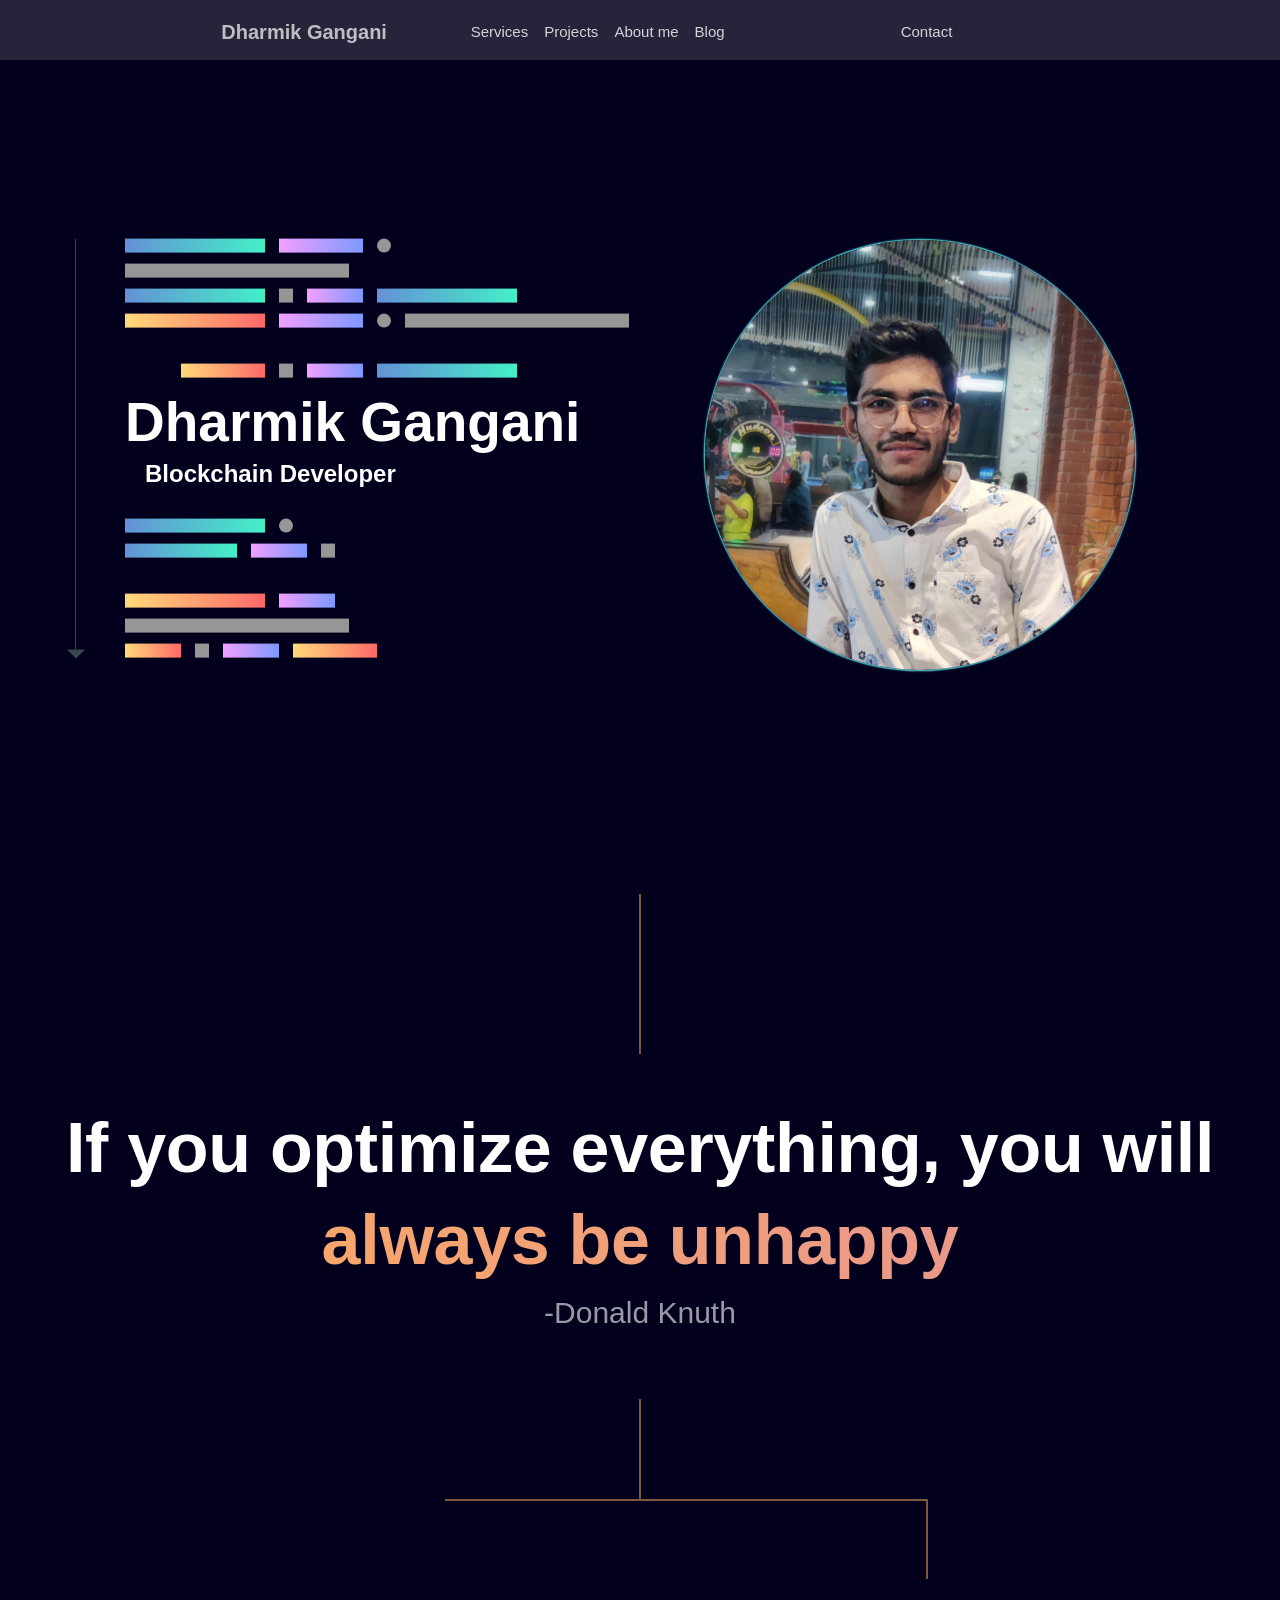
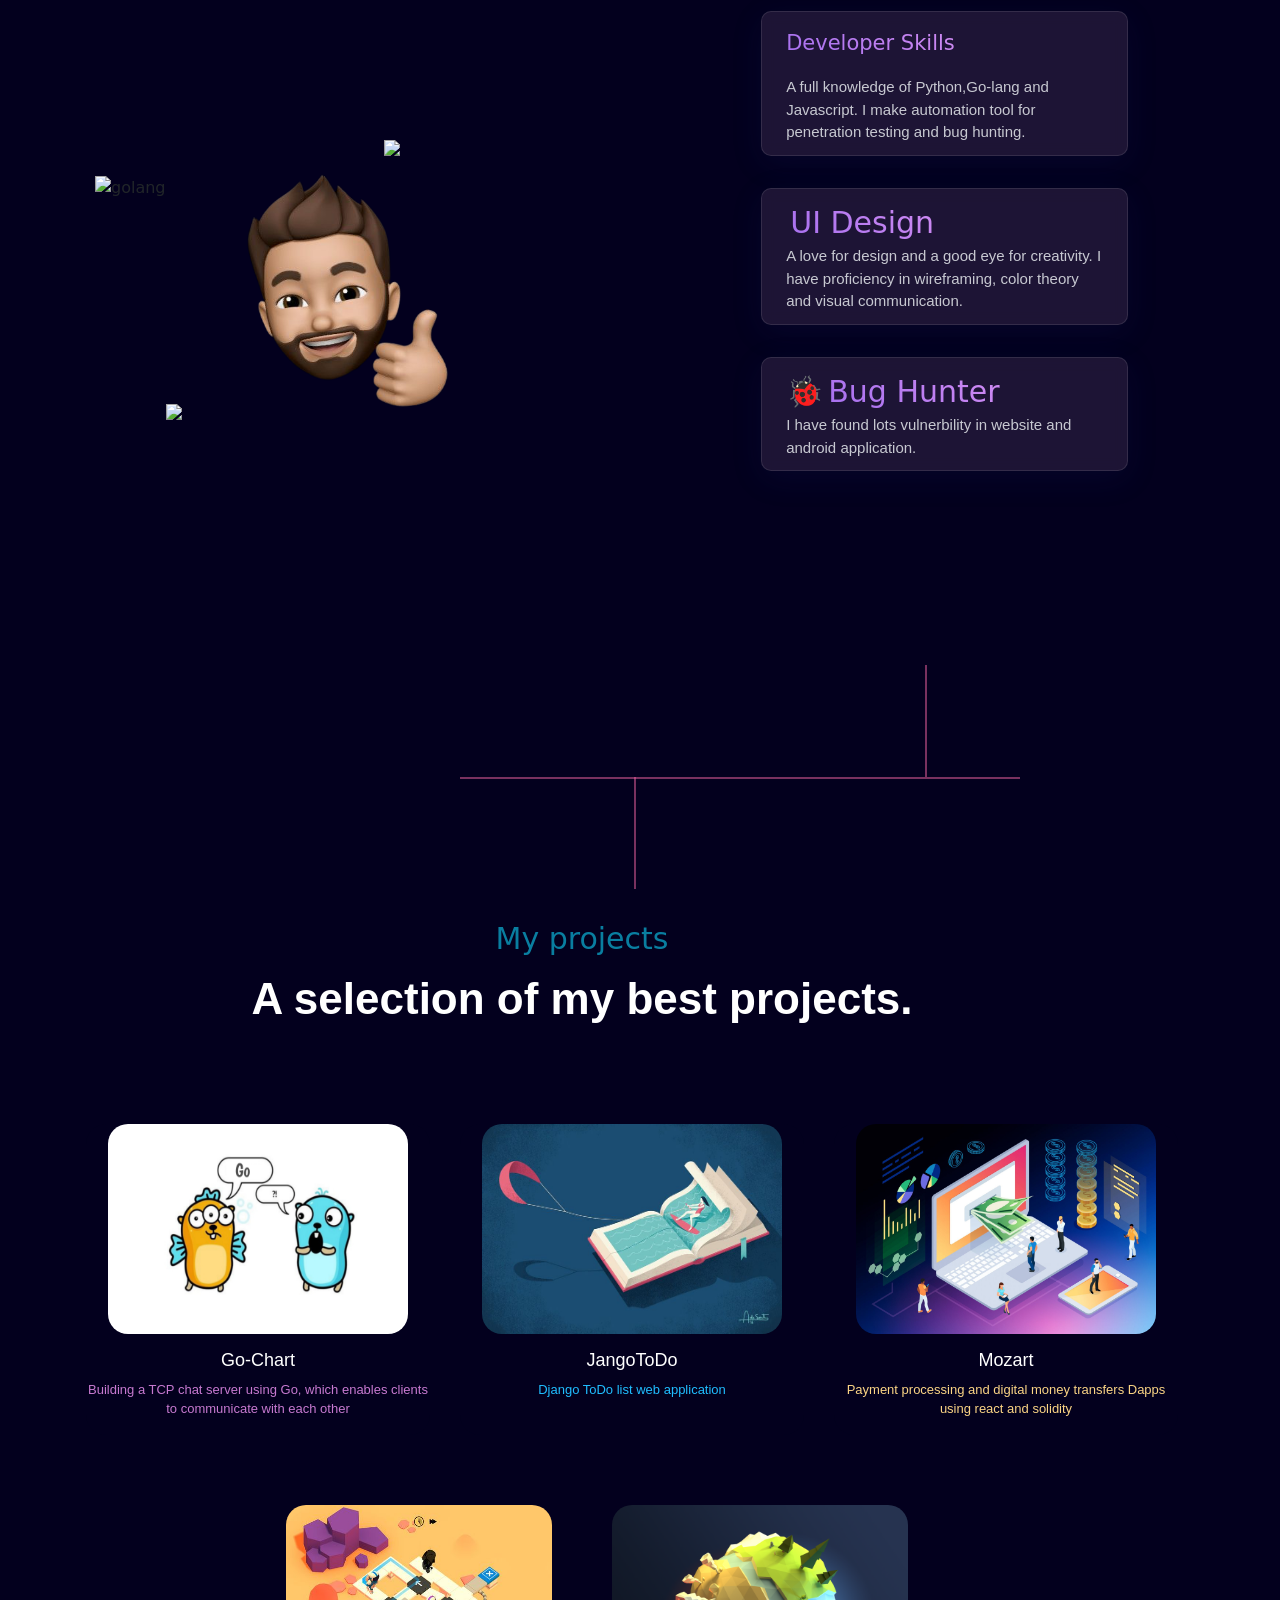
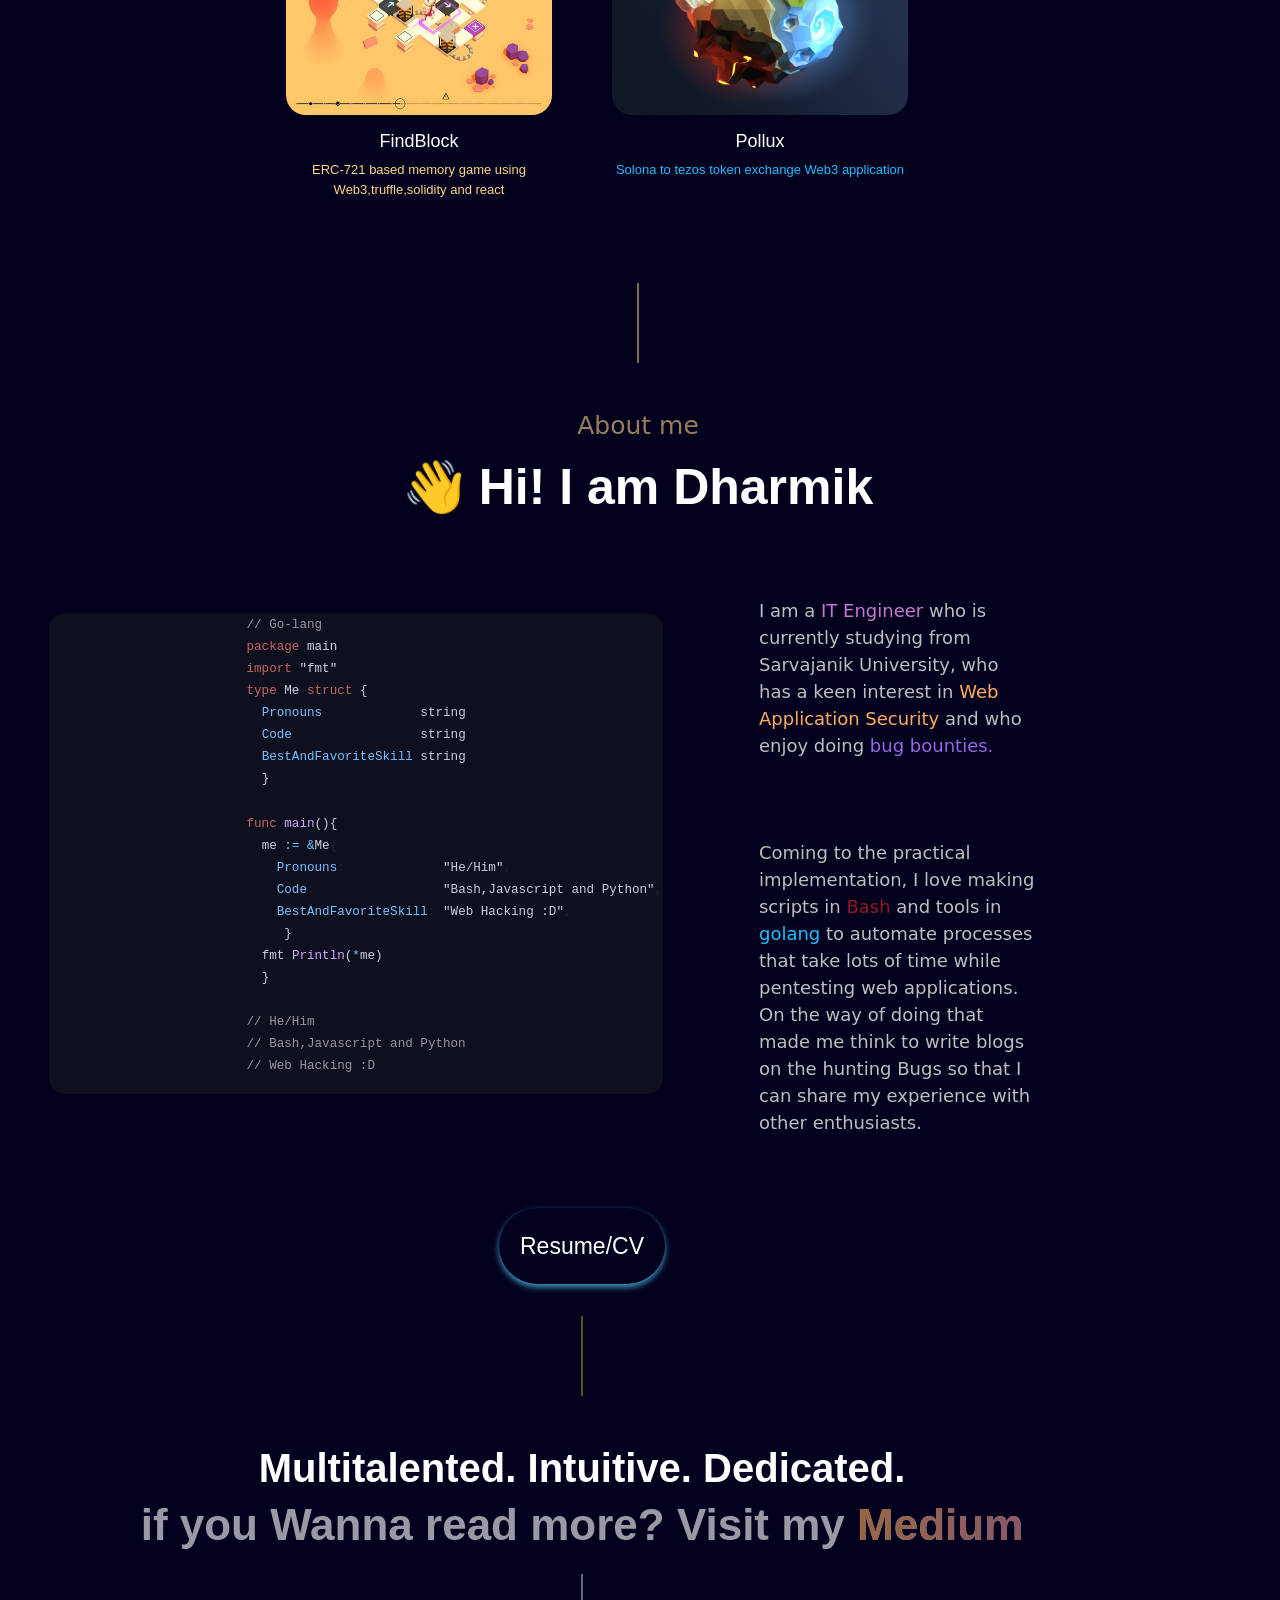
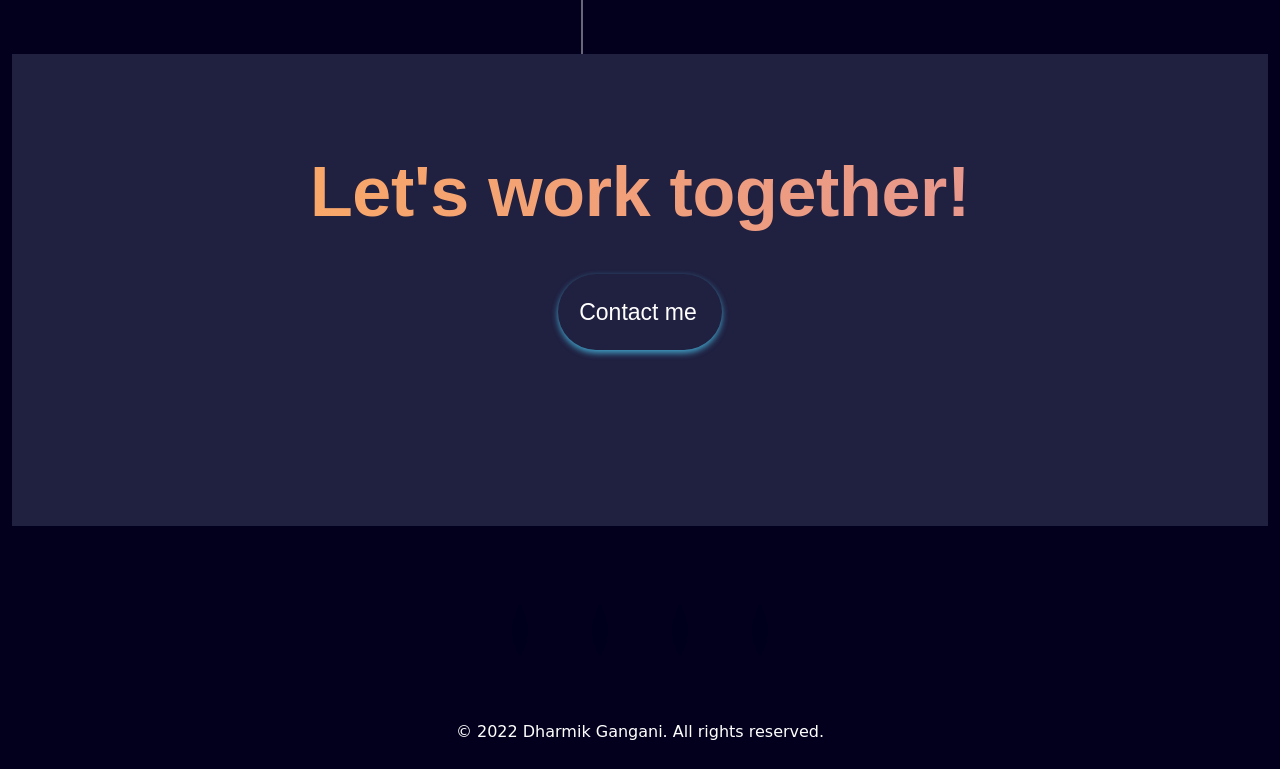
==== commit a6daa1ed: "Merge branch 'main' of https://github.com/Dharma-09/portfolio into main" ====
--- a/index.html
+++ b/index.html
@@ -141,7 +141,7 @@
               </div>
               <div class="Title" data-component="Title">
                 <h1>Dharmik Gangani</h1>
-                <h2>Penetration Tester</h2>
+                <h2>Blockchain Developer</h2>
               </div>
               <div class="gg">
                 <div class="gg-symbol gg-symbol--rect gg-symbol--5
